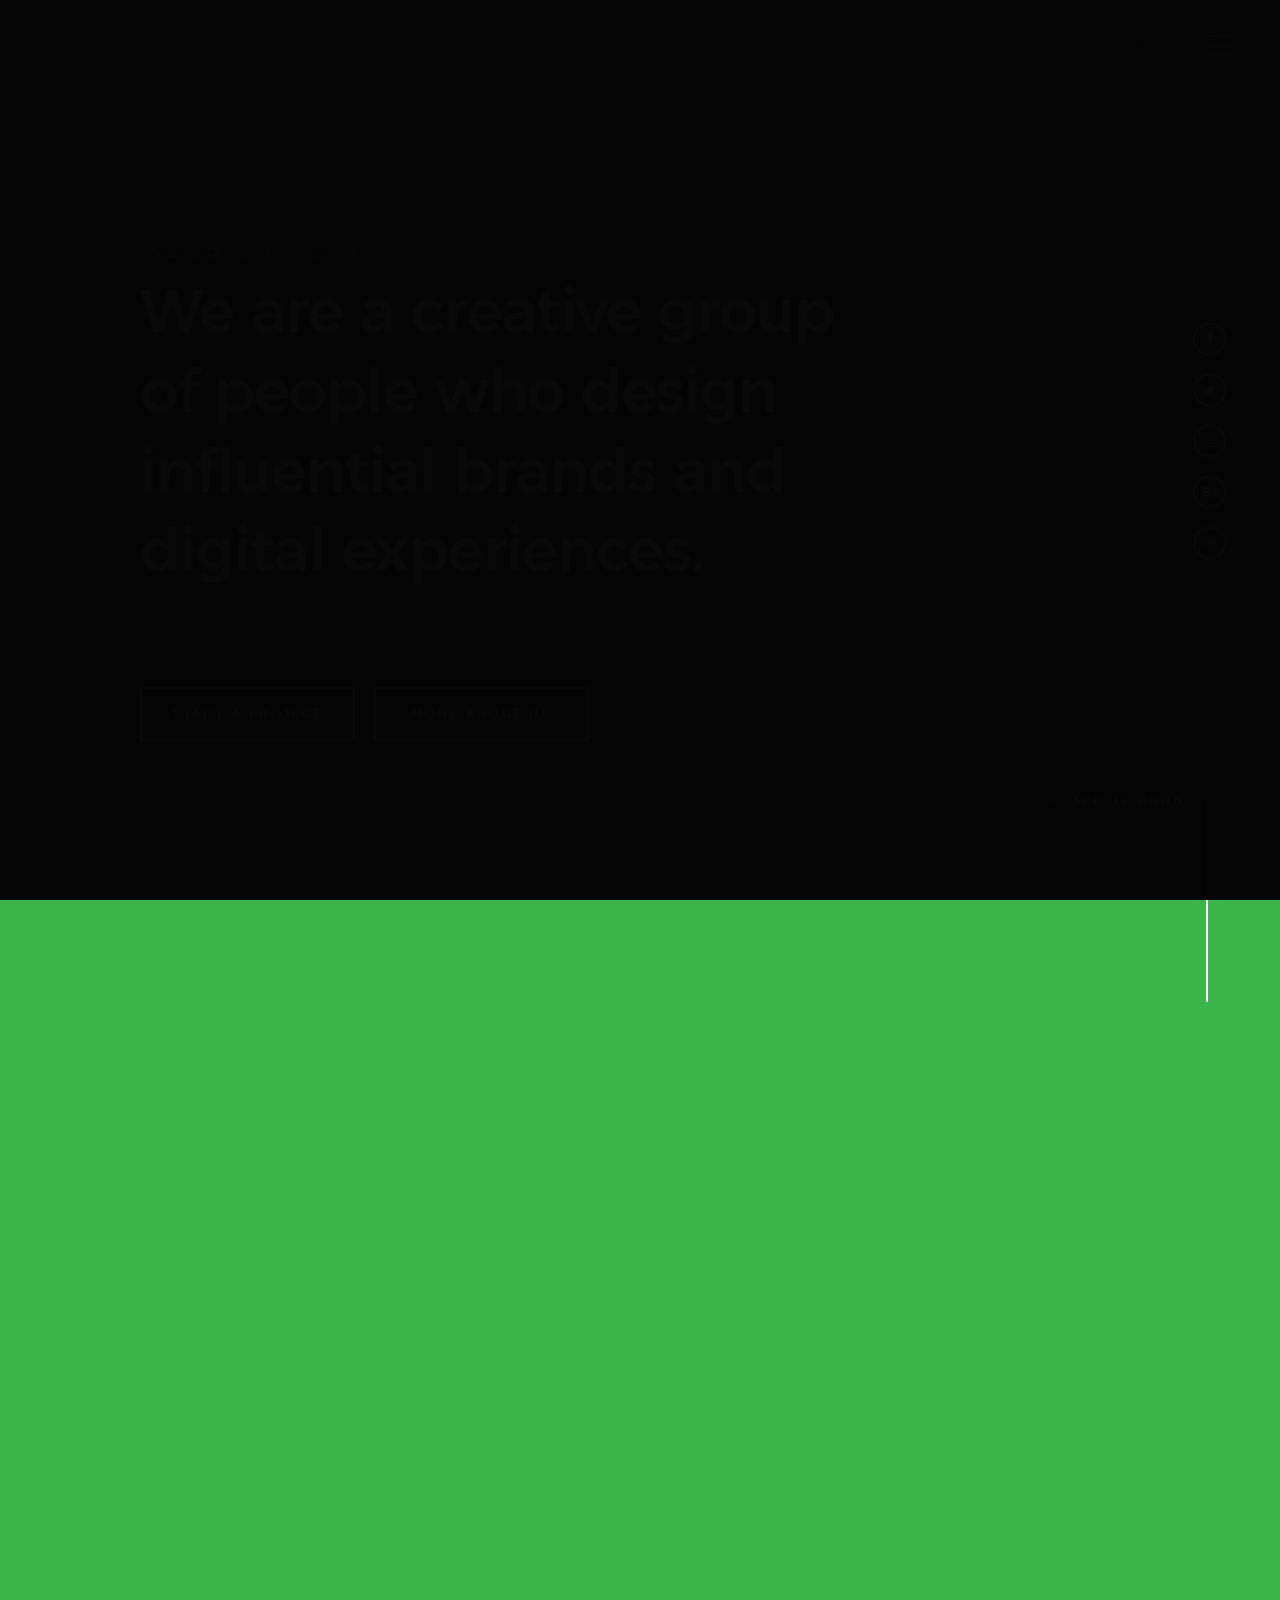
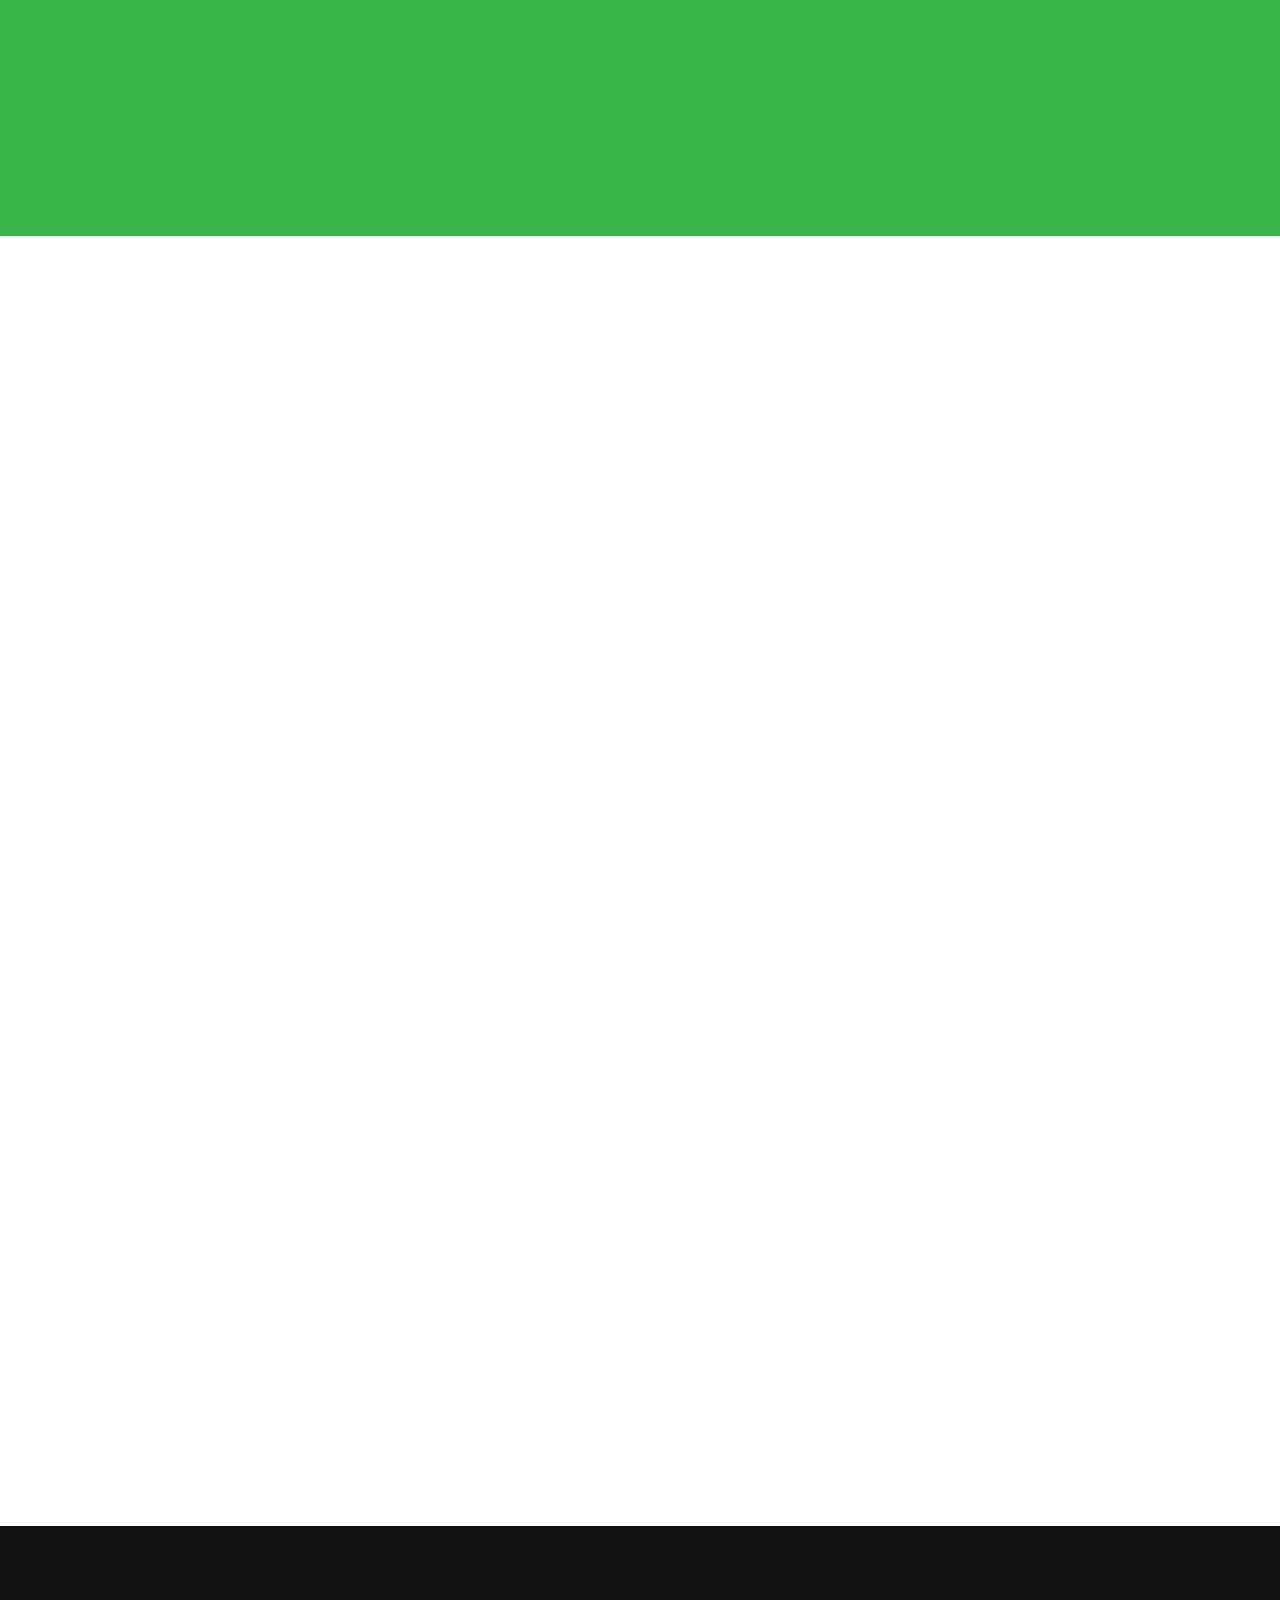
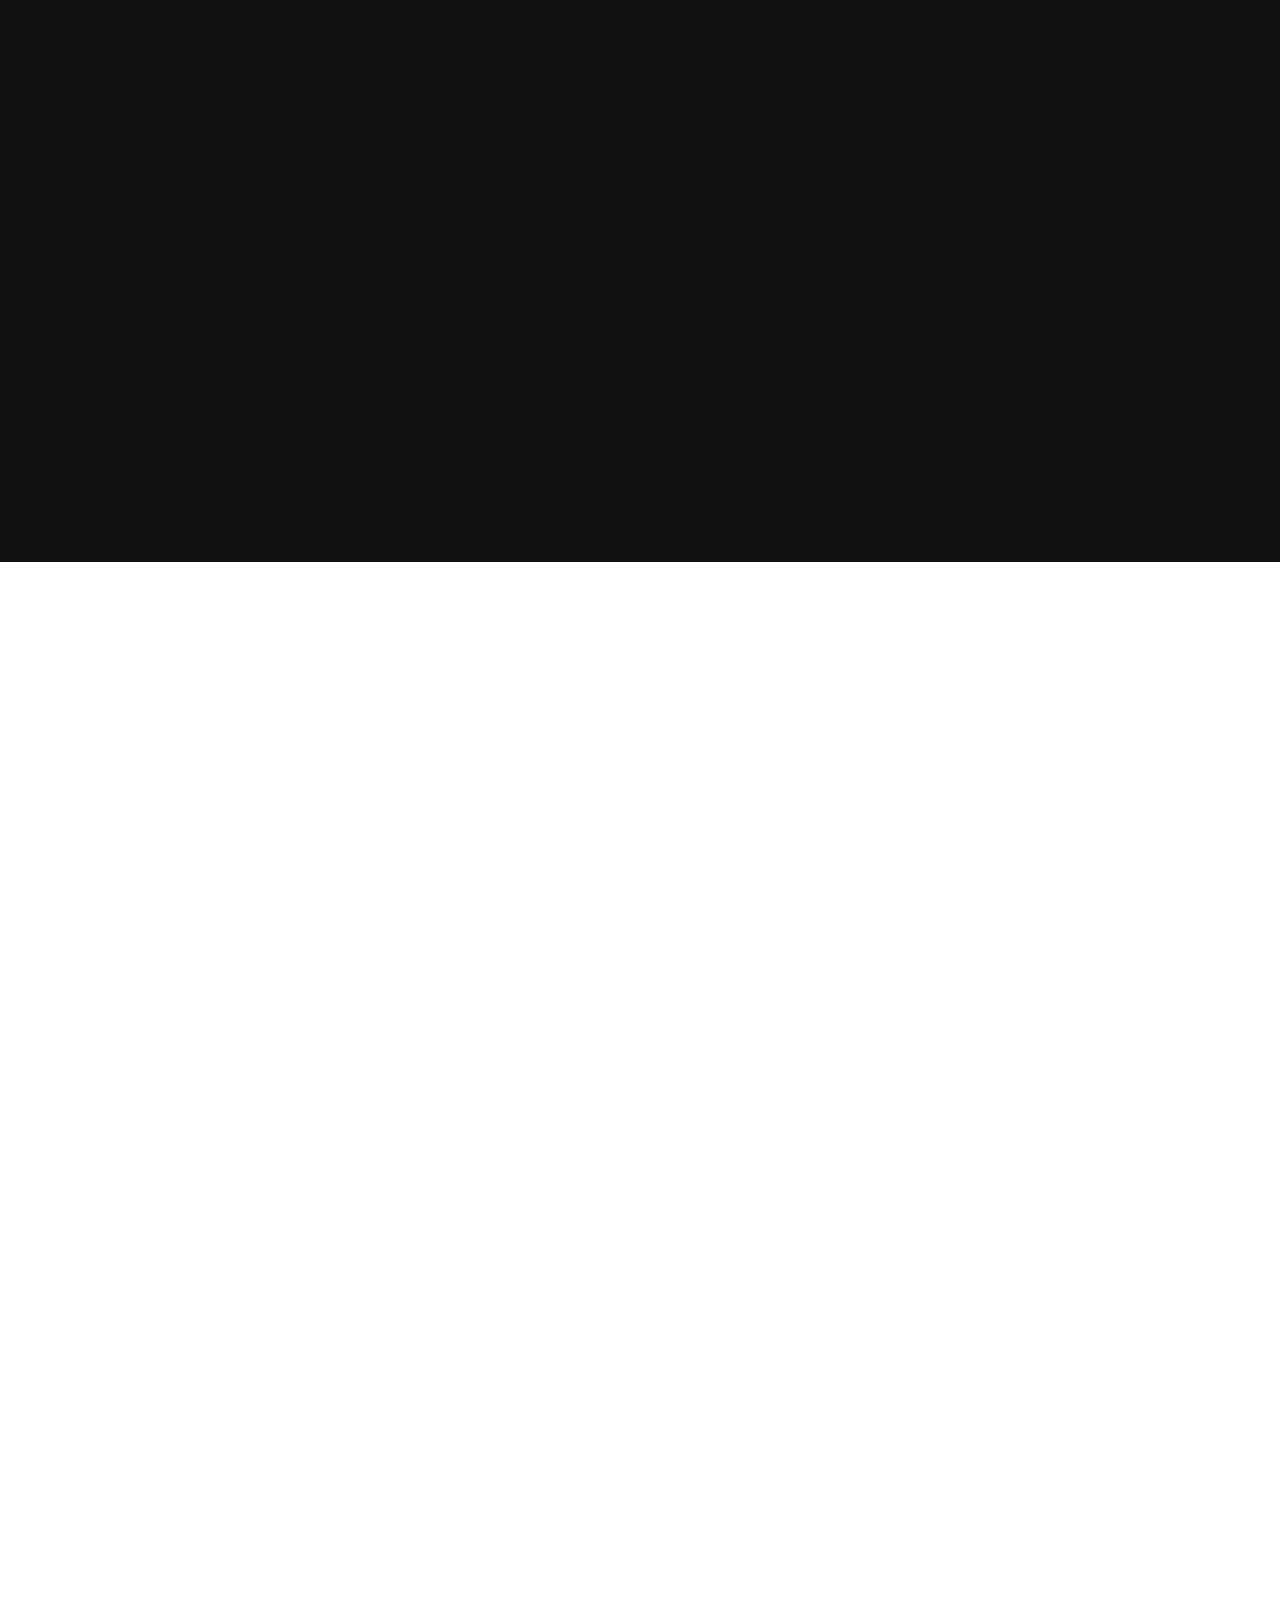
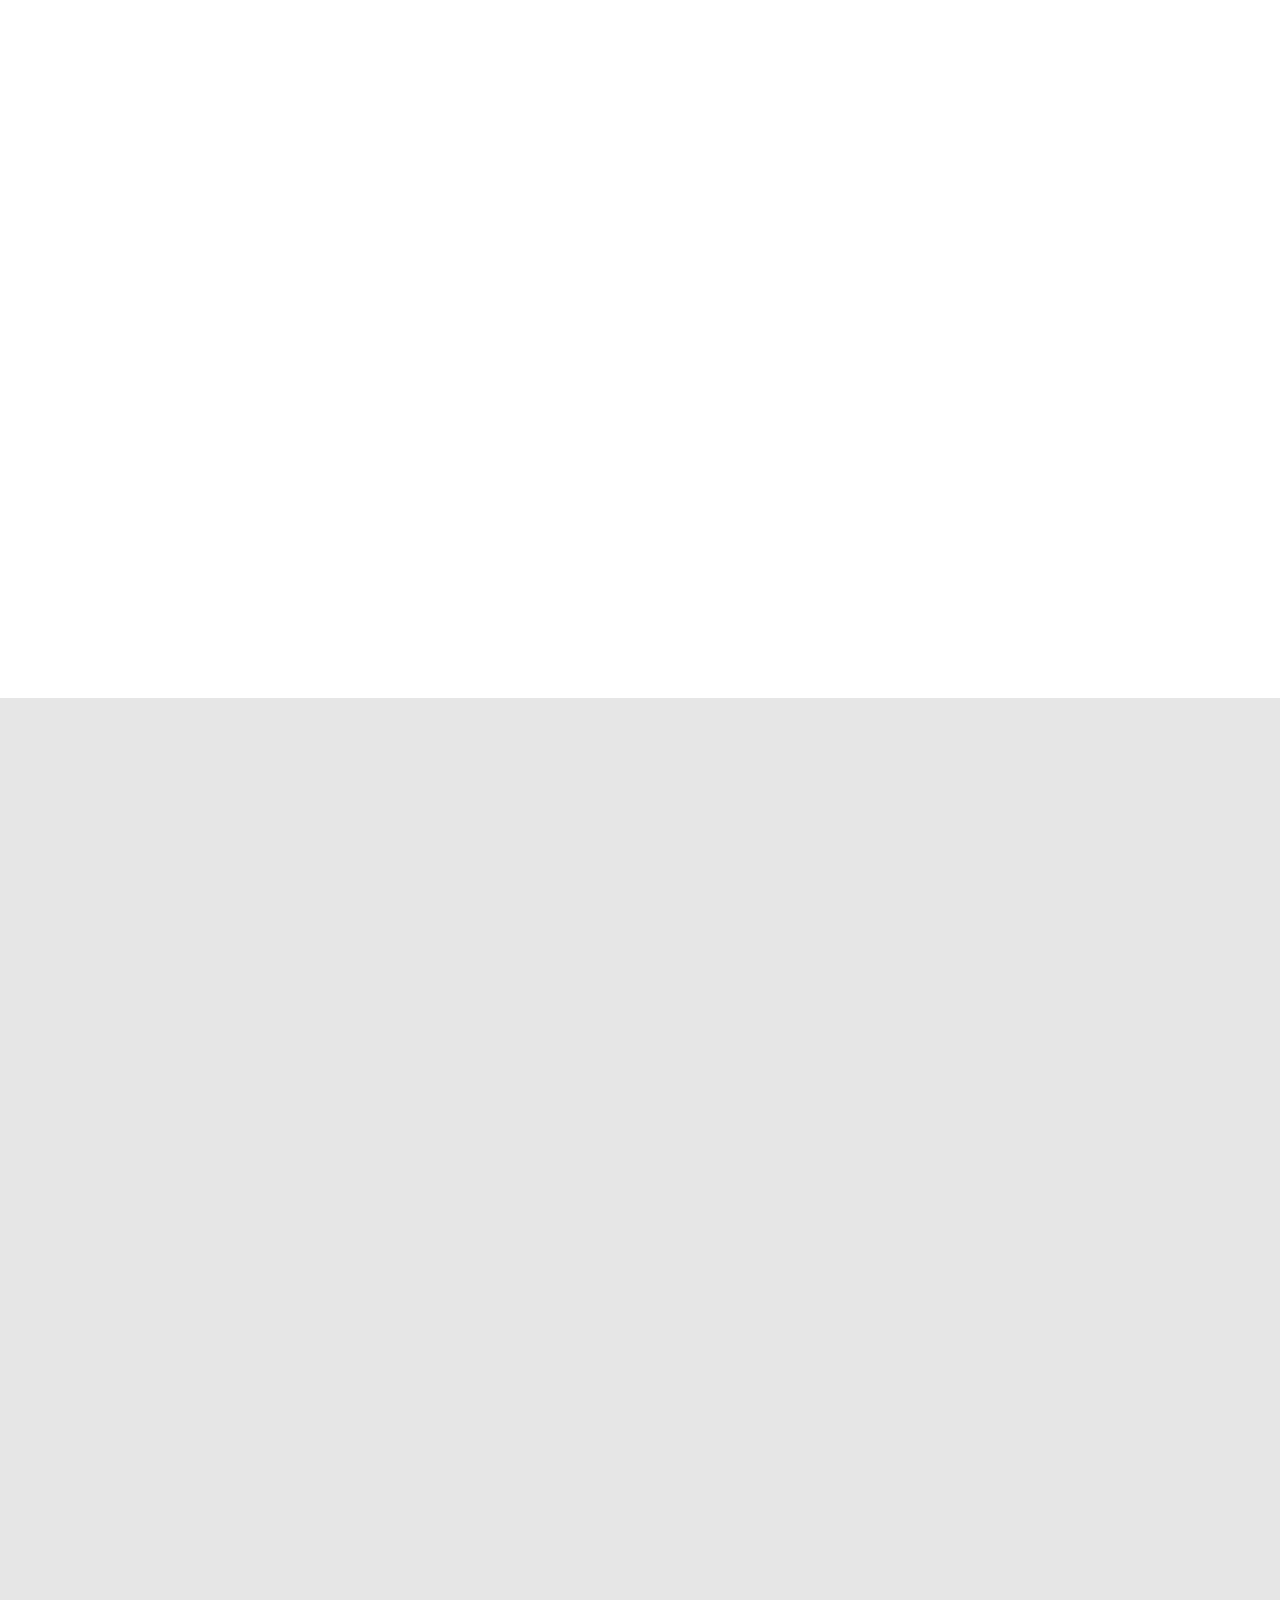
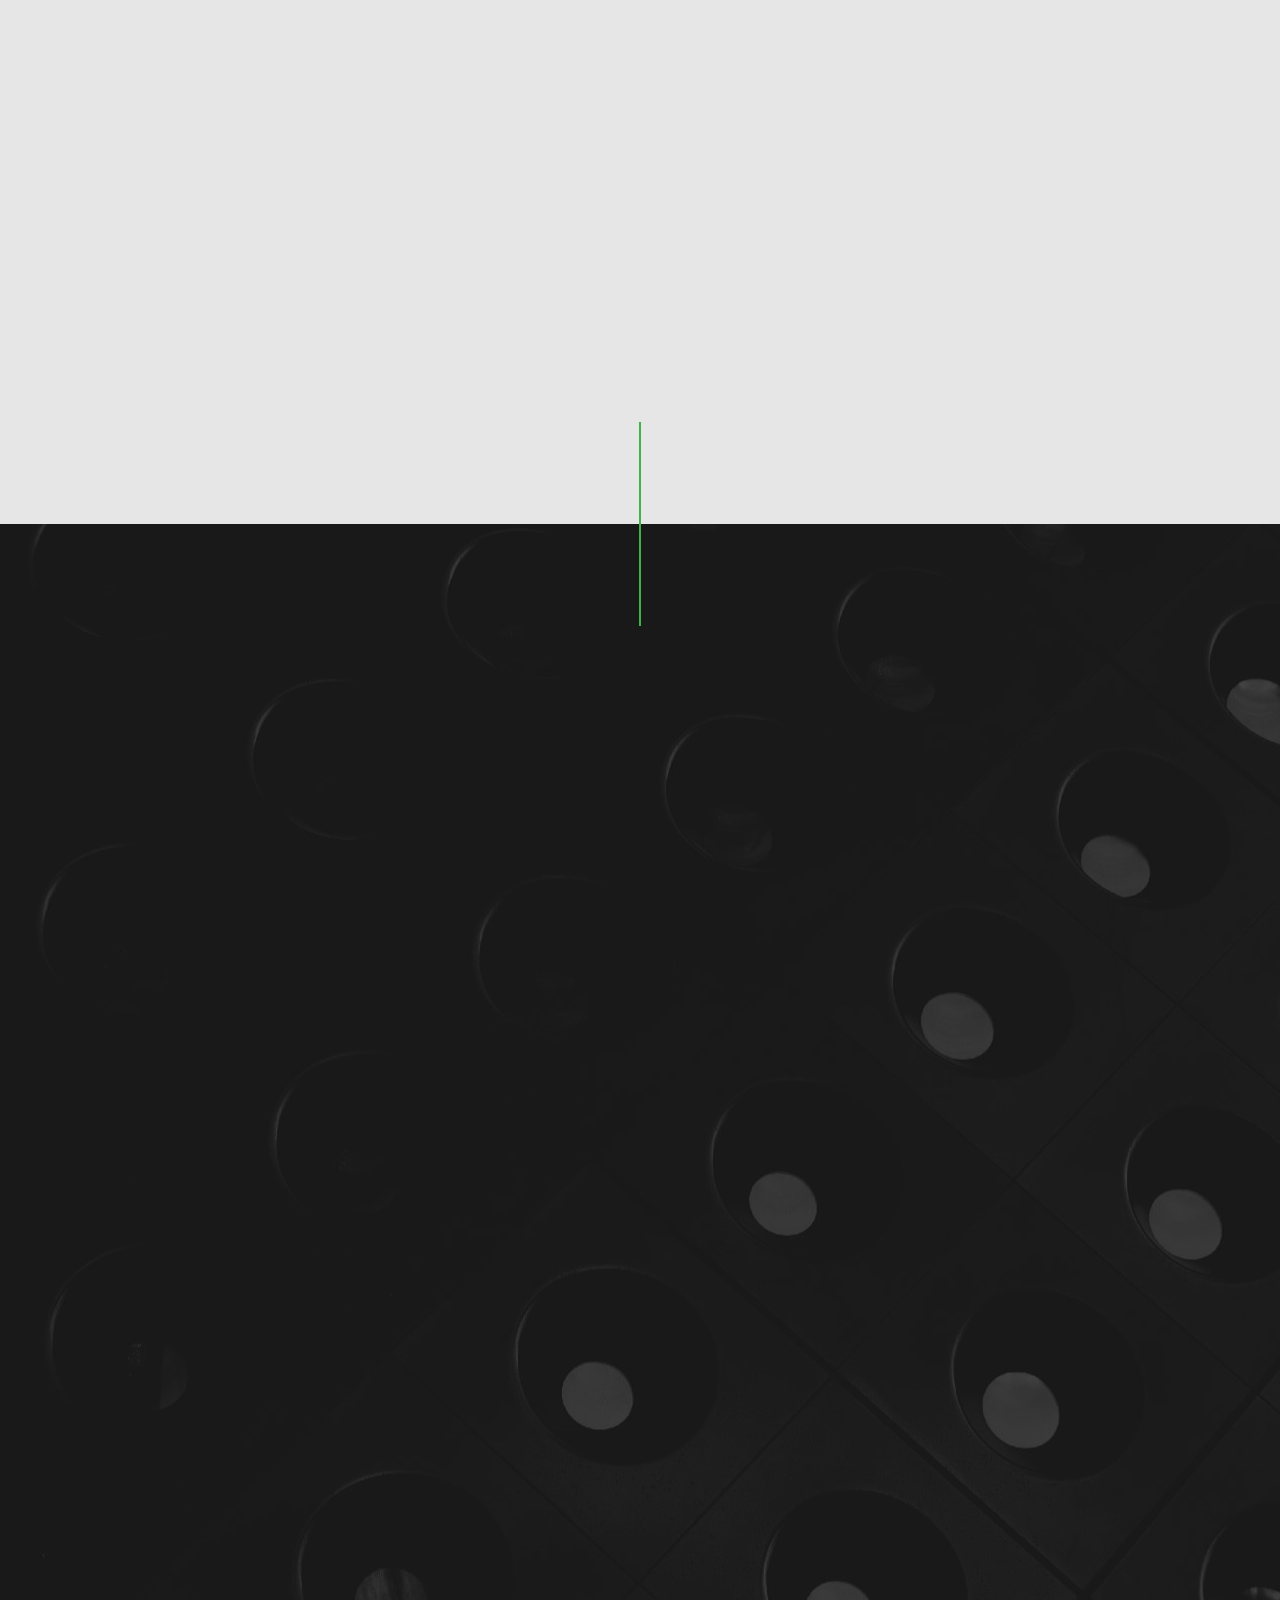
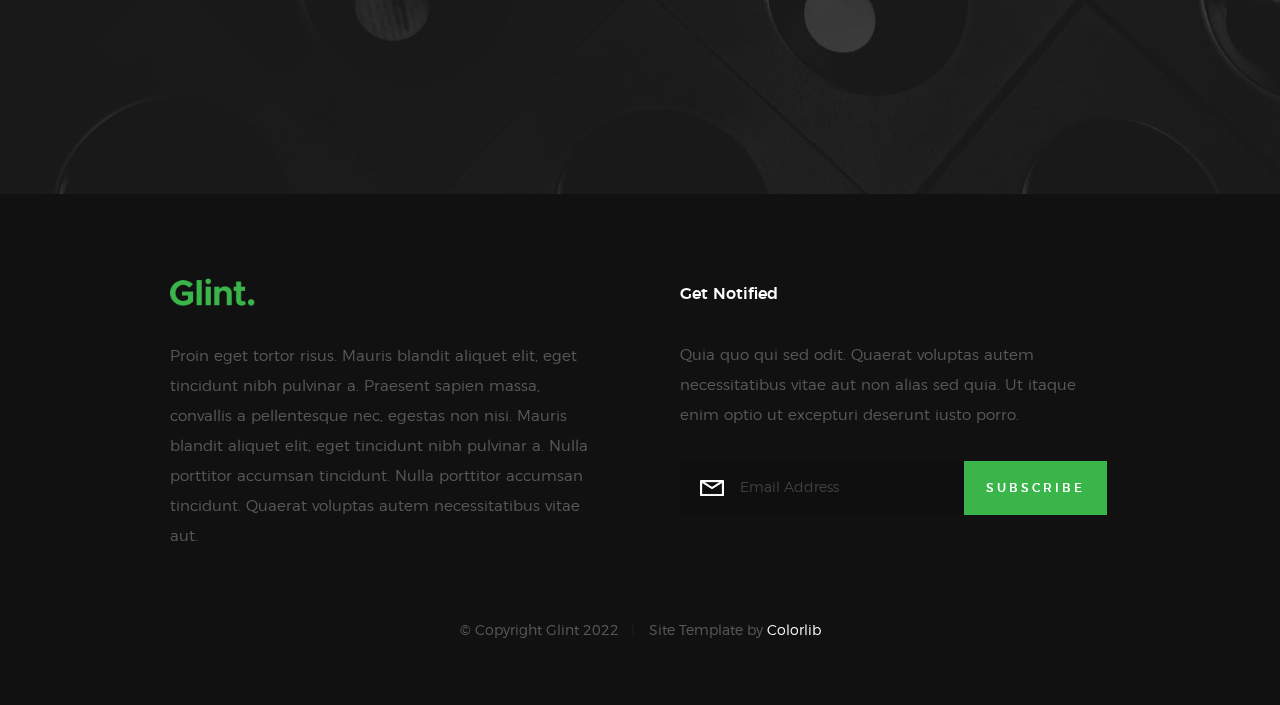
==== index-2.html @ 68960a07 "Add files via upload" ====
<!DOCTYPE html> <!--[if lt IE 9 ]><html class="no-js oldie" lang="en"> <![endif]--> <!--[if IE 9 ]><html class="no-js oldie ie9" lang="en"> <![endif]--> <!--[if (gte IE 9)|!(IE)]><!--><html class="no-js" lang="en"> <!--<![endif]-->
<!-- Mirrored from preview.colorlib.com/theme/glint/index.html by HTTrack Website Copier/3.x [XR&CO'2014], Wed, 10 Jan 2024 18:39:08 GMT -->
<head><meta charset="utf-8"><title>Glint</title><meta name="description" content><meta name="author" content><meta name="viewport" content="width=device-width, initial-scale=1"><link rel="stylesheet" href="css/base.css"><link rel="stylesheet" href="css/vendor.css"><link rel="stylesheet" href="css/main.css"> <script src="js/modernizr.js"></script> <script src="js/pace.min.js"></script> <link rel="shortcut icon" href="favicon.ico" type="image/x-icon"><link rel="icon" href="favicon.ico" type="image/x-icon"><script nonce="3c4857b5-13de-4f77-ac68-99da0c564a59">(function(w,d){!function(dp,dq,dr,ds){dp[dr]=dp[dr]||{};dp[dr].executed=[];dp.zaraz={deferred:[],listeners:[]};dp.zaraz.q=[];dp.zaraz._f=function(dt){return async function(){var du=Array.prototype.slice.call(arguments);dp.zaraz.q.push({m:dt,a:du})}};for(const dv of["track","set","debug"])dp.zaraz[dv]=dp.zaraz._f(dv);dp.zaraz.init=()=>{var dw=dq.getElementsByTagName(ds)[0],dx=dq.createElement(ds),dy=dq.getElementsByTagName("title")[0];dy&&(dp[dr].t=dq.getElementsByTagName("title")[0].text);dp[dr].x=Math.random();dp[dr].w=dp.screen.width;dp[dr].h=dp.screen.height;dp[dr].j=dp.innerHeight;dp[dr].e=dp.innerWidth;dp[dr].l=dp.location.href;dp[dr].r=dq.referrer;dp[dr].k=dp.screen.colorDepth;dp[dr].n=dq.characterSet;dp[dr].o=(new Date).getTimezoneOffset();if(dp.dataLayer)for(const dC of Object.entries(Object.entries(dataLayer).reduce(((dD,dE)=>({...dD[1],...dE[1]})),{})))zaraz.set(dC[0],dC[1],{scope:"page"});dp[dr].q=[];for(;dp.zaraz.q.length;){const dF=dp.zaraz.q.shift();dp[dr].q.push(dF)}dx.defer=!0;for(const dG of[localStorage,sessionStorage])Object.keys(dG||{}).filter((dI=>dI.startsWith("_zaraz_"))).forEach((dH=>{try{dp[dr]["z_"+dH.slice(7)]=JSON.parse(dG.getItem(dH))}catch{dp[dr]["z_"+dH.slice(7)]=dG.getItem(dH)}}));dx.referrerPolicy="origin";dx.src="https://preview.colorlib.com/cdn-cgi/zaraz/s.js?z="+btoa(encodeURIComponent(JSON.stringify(dp[dr])));dw.parentNode.insertBefore(dx,dw)};["complete","interactive"].includes(dq.readyState)?zaraz.init():dp.addEventListener("DOMContentLoaded",zaraz.init)}(w,d,"zarazData","script");})(window,document);</script></head><body id="top"> <header class="s-header"><div class="header-logo"> <a class="site-logo" href="index-2.html"> <img src="images/logo.png" alt="Homepage"> </a></div><nav class="header-nav"><a href="#0" class="header-nav__close" title="close"><span>Close</span></a><div class="header-nav__content"><h3>Navigation</h3><ul class="header-nav__list"><li class="current"><a class="smoothscroll" href="#home" title="home">Home</a></li><li><a class="smoothscroll" href="#about" title="about">About</a></li><li><a class="smoothscroll" href="#services" title="services">Services</a></li><li><a class="smoothscroll" href="#works" title="works">Works</a></li><li><a class="smoothscroll" href="#clients" title="clients">Clients</a></li><li><a class="smoothscroll" href="#contact" title="contact">Contact</a></li></ul><p>Perspiciatis hic praesentium nesciunt. Et neque a dolorum <a href="#0">voluptatem</a> porro iusto sequi veritatis libero enim. Iusto id suscipit veritatis neque reprehenderit.</p><ul class="header-nav__social"><li> <a href="#"><i class="fa fa-facebook"></i></a></li><li> <a href="#"><i class="fa fa-twitter"></i></a></li><li> <a href="#"><i class="fa fa-instagram"></i></a></li><li> <a href="#"><i class="fa fa-behance"></i></a></li><li> <a href="#"><i class="fa fa-dribbble"></i></a></li></ul></div></nav><a class="header-menu-toggle" href="#0"> <span class="header-menu-text">Menu</span> <span class="header-menu-icon"></span> </a></header> <section id="home" class="s-home target-section" data-parallax="scroll" data-image-src="images/hero-bg.jpg" data-natural-width="3000" data-natural-height="2000" data-position-y="center"><div class="overlay"></div><div class="shadow-overlay"></div><div class="home-content"><div class="row home-content__main"><h3>Welcome to Glint</h3><h1> We are a creative group <br> of people who design <br> influential brands and <br> digital experiences.</h1><div class="home-content__buttons"> <a href="#contact" class="smoothscroll btn btn--stroke"> Start a Project </a> <a href="#about" class="smoothscroll btn btn--stroke"> More About Us </a></div></div><div class="home-content__scroll"> <a href="#about" class="scroll-link smoothscroll"> <span>Scroll Down</span> </a></div><div class="home-content__line"></div></div><ul class="home-social"><li> <a href="#0"><i class="fa fa-facebook" aria-hidden="true"></i><span>Facebook</span></a></li><li> <a href="#0"><i class="fa fa-twitter" aria-hidden="true"></i><span>Twiiter</span></a></li><li> <a href="#0"><i class="fa fa-instagram" aria-hidden="true"></i><span>Instagram</span></a></li><li> <a href="#0"><i class="fa fa-behance" aria-hidden="true"></i><span>Behance</span></a></li><li> <a href="#0"><i class="fa fa-dribbble" aria-hidden="true"></i><span>Dribbble</span></a></li></ul></section> <section id="about" class="s-about"><div class="row section-header has-bottom-sep" data-aos="fade-up"><div class="col-full"><h3 class="subhead subhead--dark">Hello There</h3><h1 class="display-1 display-1--light">We Are Glint</h1></div></div><div class="row about-desc" data-aos="fade-up"><div class="col-full"><p> Lorem ipsum dolor sit amet, consectetur adipisicing elit, sed do eiusmod tempor incididunt ut labore et dolore magna aliqua. Ut enim ad minim veniam, quis nostrud exercitation ullamco laboris nisi ut aliquip ex ea commodo consequat. Duis aute irure dolor in reprehenderit in voluptate velit esse cillum dolore eu fugiat nulla pariatur. Excepteur sint occaecat cupidatat non proident, sunt in culpa qui officia deserunt.</p></div></div><div class="row about-stats stats block-1-4 block-m-1-2 block-mob-full" data-aos="fade-up"><div class="col-block stats__col "><div class="stats__count">127</div><h5>Awards Received</h5></div><div class="col-block stats__col"><div class="stats__count">1505</div><h5>Cups of Coffee</h5></div><div class="col-block stats__col"><div class="stats__count">109</div><h5>Projects Completed</h5></div><div class="col-block stats__col"><div class="stats__count">102</div><h5>Happy Clients</h5></div></div><div class="about__line"></div></section> <section id="services" class="s-services"><div class="row section-header has-bottom-sep" data-aos="fade-up"><div class="col-full"><h3 class="subhead">What We Do</h3><h1 class="display-2">We’ve got everything you need to launch and grow your business</h1></div></div><div class="row services-list block-1-2 block-tab-full"><div class="col-block service-item" data-aos="fade-up"><div class="service-icon"> <i class="icon-paint-brush"></i></div><div class="service-text"><h3 class="h2">Brand Identity</h3><p>Nemo cupiditate ab quibusdam quaerat impedit magni. Earum suscipit ipsum laudantium. Quo delectus est. Maiores voluptas ab sit natus veritatis ut. Debitis nulla cumque veritatis. Sunt suscipit voluptas ipsa in tempora esse soluta sint.</p></div></div><div class="col-block service-item" data-aos="fade-up"><div class="service-icon"> <i class="icon-group"></i></div><div class="service-text"><h3 class="h2">Illustration</h3><p>Nemo cupiditate ab quibusdam quaerat impedit magni. Earum suscipit ipsum laudantium. Quo delectus est. Maiores voluptas ab sit natus veritatis ut. Debitis nulla cumque veritatis. Sunt suscipit voluptas ipsa in tempora esse soluta sint.</p></div></div><div class="col-block service-item" data-aos="fade-up"><div class="service-icon"> <i class="icon-megaphone"></i></div><div class="service-text"><h3 class="h2">Marketing</h3><p>Nemo cupiditate ab quibusdam quaerat impedit magni. Earum suscipit ipsum laudantium. Quo delectus est. Maiores voluptas ab sit natus veritatis ut. Debitis nulla cumque veritatis. Sunt suscipit voluptas ipsa in tempora esse soluta sint.</p></div></div><div class="col-block service-item" data-aos="fade-up"><div class="service-icon"> <i class="icon-earth"></i></div><div class="service-text"><h3 class="h2">Web Design</h3><p>Nemo cupiditate ab quibusdam quaerat impedit magni. Earum suscipit ipsum laudantium. Quo delectus est. Maiores voluptas ab sit natus veritatis ut. Debitis nulla cumque veritatis. Sunt suscipit voluptas ipsa in tempora esse soluta sint.</p></div></div><div class="col-block service-item" data-aos="fade-up"><div class="service-icon"> <i class="icon-cube"></i></div><div class="service-text"><h3 class="h2">Packaging Design</h3><p>Nemo cupiditate ab quibusdam quaerat impedit magni. Earum suscipit ipsum laudantium. Quo delectus est. Maiores voluptas ab sit natus veritatis ut. Debitis nulla cumque veritatis. Sunt suscipit voluptas ipsa in tempora esse soluta sint.</p></div></div><div class="col-block service-item" data-aos="fade-up"><div class="service-icon"><i class="icon-lego-block"></i></div><div class="service-text"><h3 class="h2">Web Development</h3><p>Nemo cupiditate ab quibusdam quaerat impedit magni. Earum suscipit ipsum laudantium. Quo delectus est. Maiores voluptas ab sit natus veritatis ut. Debitis nulla cumque veritatis. Sunt suscipit voluptas ipsa in tempora esse soluta sint.</p></div></div></div></section> <section id="works" class="s-works"><div class="intro-wrap"><div class="row section-header has-bottom-sep light-sep" data-aos="fade-up"><div class="col-full"><h3 class="subhead">Recent Works</h3><h1 class="display-2 display-2--light">We love what we do, check out some of our latest works</h1></div></div></div><div class="row works-content"><div class="col-full masonry-wrap"><div class="masonry"><div class="masonry__brick" data-aos="fade-up"><div class="item-folio"><div class="item-folio__thumb"> <a href="images/portfolio/gallery/g-shutterbug.jpg" class="thumb-link" title="Shutterbug" data-size="1050x700"> <img src="images/portfolio/lady-shutterbug.jpg" srcset="images/portfolio/lady-shutterbug.jpg 1x, images/portfolio/lady-shutterbug@2x.jpg 2x" alt> </a></div><div class="item-folio__text"><h3 class="item-folio__title"> Shutterbug</h3><p class="item-folio__cat"> Branding</p></div><a href="https://www.behance.net/" class="item-folio__project-link" title="Project link"> <i class="icon-link"></i> </a><div class="item-folio__caption"><p>Vero molestiae sed aut natus excepturi. Et tempora numquam. Temporibus iusto quo.Unde dolorem corrupti neque nisi.</p></div></div></div><div class="masonry__brick" data-aos="fade-up"><div class="item-folio"><div class="item-folio__thumb"> <a href="images/portfolio/gallery/g-woodcraft.jpg" class="thumb-link" title="Woodcraft" data-size="1050x700"> <img src="images/portfolio/woodcraft.jpg" srcset="images/portfolio/woodcraft.jpg 1x, images/portfolio/woodcraft@2x.jpg 2x" alt> </a></div><div class="item-folio__text"><h3 class="item-folio__title"> Woodcraft</h3><p class="item-folio__cat"> Web Design</p></div><a href="https://www.behance.net/" class="item-folio__project-link" title="Project link"> <i class="icon-link"></i> </a><div class="item-folio__caption"><p>Vero molestiae sed aut natus excepturi. Et tempora numquam. Temporibus iusto quo.Unde dolorem corrupti neque nisi.</p></div></div></div><div class="masonry__brick" data-aos="fade-up"><div class="item-folio"><div class="item-folio__thumb"> <a href="images/portfolio/gallery/g-beetle.jpg" class="thumb-link" title="The Beetle Car" data-size="1050x700"> <img src="images/portfolio/the-beetle.jpg" srcset="images/portfolio/the-beetle.jpg 1x, images/portfolio/the-beetle@2x.jpg 2x" alt> </a></div><div class="item-folio__text"><h3 class="item-folio__title"> The Beetle</h3><p class="item-folio__cat"> Web Development</p></div><a href="https://www.behance.net/" class="item-folio__project-link" title="Project link"> <i class="icon-link"></i> </a><div class="item-folio__caption"><p>Vero molestiae sed aut natus excepturi. Et tempora numquam. Temporibus iusto quo.Unde dolorem corrupti neque nisi.</p></div></div></div><div class="masonry__brick" data-aos="fade-up"><div class="item-folio"><div class="item-folio__thumb"> <a href="images/portfolio/gallery/g-grow-green.jpg" class="thumb-link" title="Grow Green" data-size="1050x700"> <img src="images/portfolio/grow-green.jpg" srcset="images/portfolio/grow-green.jpg 1x, images/portfolio/grow-green@2x.jpg 2x" alt> </a></div><div class="item-folio__text"><h3 class="item-folio__title"> Grow Green</h3><p class="item-folio__cat"> Branding</p></div><a href="https://www.behance.net/" class="item-folio__project-link" title="Project link"> <i class="icon-link"></i> </a><div class="item-folio__caption"><p>Vero molestiae sed aut natus excepturi. Et tempora numquam. Temporibus iusto quo.Unde dolorem corrupti neque nisi.</p></div></div></div><div class="masonry__brick" data-aos="fade-up"><div class="item-folio"><div class="item-folio__thumb"> <a href="images/portfolio/gallery/g-guitarist.jpg" class="thumb-link" title="Guitarist" data-size="1050x700"> <img src="images/portfolio/guitarist.jpg" srcset="images/portfolio/guitarist.jpg 1x, images/portfolio/guitarist@2x.jpg 2x" alt> </a></div><div class="item-folio__text"><h3 class="item-folio__title"> Guitarist</h3><p class="item-folio__cat"> Web Design</p></div><a href="https://www.behance.net/" class="item-folio__project-link" title="Project link"> <i class="icon-link"></i> </a><div class="item-folio__caption"><p>Vero molestiae sed aut natus excepturi. Et tempora numquam. Temporibus iusto quo.Unde dolorem corrupti neque nisi.</p></div></div></div><div class="masonry__brick" data-aos="fade-up"><div class="item-folio"><div class="item-folio__thumb"> <a href="images/portfolio/gallery/g-palmeira.jpg" class="thumb-link" title="Palmeira" data-size="1050x700"> <img src="images/portfolio/palmeira.jpg" srcset="images/portfolio/palmeira.jpg 1x, images/portfolio/palmeira@2x.jpg 2x" alt> </a></div><div class="item-folio__text"><h3 class="item-folio__title"> Palmeira</h3><p class="item-folio__cat"> Web Design</p></div><a href="https://www.behance.net/" class="item-folio__project-link" title="Project link"> <i class="icon-link"></i> </a><div class="item-folio__caption"><p>Vero molestiae sed aut natus excepturi. Et tempora numquam. Temporibus iusto quo.Unde dolorem corrupti neque nisi.</p></div></div></div></div></div></div></section> <section id="clients" class="s-clients"><div class="row section-header" data-aos="fade-up"><div class="col-full"><h3 class="subhead">Our Clients</h3><h1 class="display-2">Glint has been honored to partner up with these clients</h1></div></div><div class="row clients-outer" data-aos="fade-up"><div class="col-full"><div class="clients"><a href="#0" title class="clients__slide"><img src="images/clients/apple.png" /></a> <a href="#0" title class="clients__slide"><img src="images/clients/atom.png" /></a> <a href="#0" title class="clients__slide"><img src="images/clients/blackberry.png" /></a> <a href="#0" title class="clients__slide"><img src="images/clients/dropbox.png" /></a> <a href="#0" title class="clients__slide"><img src="images/clients/envato.png" /></a> <a href="#0" title class="clients__slide"><img src="images/clients/firefox.png" /></a> <a href="#0" title class="clients__slide"><img src="images/clients/joomla.png" /></a> <a href="#0" title class="clients__slide"><img src="images/clients/magento.png" /></a></div></div></div><div class="row clients-testimonials" data-aos="fade-up"><div class="col-full"><div class="testimonials"><div class="testimonials__slide"><p>Qui ipsam temporibus quisquam vel. Maiores eos cumque distinctio nam accusantium ipsum. Laudantium quia consequatur molestias delectus culpa facere hic dolores aperiam. Accusantium quos qui praesentium corpori. Excepturi nam cupiditate culpa doloremque deleniti repellat.</p><img src="images/avatars/user-01.jpg" alt="Author image" class="testimonials__avatar"><div class="testimonials__info"> <span class="testimonials__name">Tim Cook</span> <span class="testimonials__pos">CEO, Apple</span></div></div><div class="testimonials__slide"><p>Excepturi nam cupiditate culpa doloremque deleniti repellat. Veniam quos repellat voluptas animi adipisci. Nisi eaque consequatur. Quasi voluptas eius distinctio. Atque eos maxime. Qui ipsam temporibus quisquam vel.</p><img src="images/avatars/user-05.jpg" alt="Author image" class="testimonials__avatar"><div class="testimonials__info"> <span class="testimonials__name">Sundar Pichai</span> <span class="testimonials__pos">CEO, Google</span></div></div><div class="testimonials__slide"><p>Repellat dignissimos libero. Qui sed at corrupti expedita voluptas odit. Nihil ea quia nesciunt. Ducimus aut sed ipsam. Autem eaque officia cum exercitationem sunt voluptatum accusamus. Quasi voluptas eius distinctio.</p><img src="images/avatars/user-02.jpg" alt="Author image" class="testimonials__avatar"><div class="testimonials__info"> <span class="testimonials__name">Satya Nadella</span> <span class="testimonials__pos">CEO, Microsoft</span></div></div></div></div></div></section> <section id="contact" class="s-contact"><div class="overlay"></div><div class="contact__line"></div><div class="row section-header" data-aos="fade-up"><div class="col-full"><h3 class="subhead">Contact Us</h3><h1 class="display-2 display-2--light">Reach out for a new project or just say hello</h1></div></div><div class="row contact-content" data-aos="fade-up"><div class="contact-primary"><h3 class="h6">Send Us A Message</h3><form name="contactForm" id="contactForm" method="post" action novalidate="novalidate"><fieldset><div class="form-field"> <input name="contactName" type="text" id="contactName" placeholder="Your Name" value minlength="2" required aria-required="true" class="full-width"></div><div class="form-field"> <input name="contactEmail" type="email" id="contactEmail" placeholder="Your Email" value required aria-required="true" class="full-width"></div><div class="form-field"> <input name="contactSubject" type="text" id="contactSubject" placeholder="Subject" value class="full-width"></div><div class="form-field"><textarea name="contactMessage" id="contactMessage" placeholder="Your Message" rows="10" cols="50" required aria-required="true" class="full-width"></textarea></div><div class="form-field"> <button class="full-width btn--primary">Submit</button><div class="submit-loader"><div class="text-loader">Sending...</div><div class="s-loader"><div class="bounce1"></div><div class="bounce2"></div><div class="bounce3"></div></div></div></div></fieldset></form><div class="message-warning"> Something went wrong. Please try again.</div><div class="message-success"> Your message was sent, thank you!<br></div></div><div class="contact-secondary"><div class="contact-info"><h3 class="h6 hide-on-fullwidth">Contact Info</h3><div class="cinfo"><h5>Where to Find Us</h5><p> 1600 Amphitheatre Parkway<br> Mountain View, CA<br> 94043 US</p></div><div class="cinfo"><h5>Email Us At</h5><p> <a href="https://preview.colorlib.com/cdn-cgi/l/email-protection" class="__cf_email__" data-cfemail="7c1f1312081d1f083c1b101512080f150819521f1311">[email&#160;protected]</a><br> <a href="https://preview.colorlib.com/cdn-cgi/l/email-protection" class="__cf_email__" data-cfemail="bad3d4dcd5faddd6d3d4cec9d3cedf94d9d5d7">[email&#160;protected]</a></p></div><div class="cinfo"><h5>Call Us At</h5><p> Phone: (+63) 555 1212<br> Mobile: (+63) 555 0100<br> Fax: (+63) 555 0101</p></div><ul class="contact-social"><li> <a href="#"><i class="fa fa-facebook" aria-hidden="true"></i></a></li><li> <a href="#"><i class="fa fa-twitter" aria-hidden="true"></i></a></li><li> <a href="#"><i class="fa fa-instagram" aria-hidden="true"></i></a></li><li> <a href="#"><i class="fa fa-behance" aria-hidden="true"></i></a></li><li> <a href="#"><i class="fa fa-dribbble" aria-hidden="true"></i></a></li></ul></div></div></div></section> <footer><div class="row footer-main"><div class="col-six tab-full left footer-desc"><div class="footer-logo"></div> Proin eget tortor risus. Mauris blandit aliquet elit, eget tincidunt nibh pulvinar a. Praesent sapien massa, convallis a pellentesque nec, egestas non nisi. Mauris blandit aliquet elit, eget tincidunt nibh pulvinar a. Nulla porttitor accumsan tincidunt. Nulla porttitor accumsan tincidunt. Quaerat voluptas autem necessitatibus vitae aut.</div><div class="col-six tab-full right footer-subscribe"><h4>Get Notified</h4><p>Quia quo qui sed odit. Quaerat voluptas autem necessitatibus vitae aut non alias sed quia. Ut itaque enim optio ut excepturi deserunt iusto porro.</p><div class="subscribe-form"><form id="mc-form" class="group" novalidate="true"> <input type="email" value name="EMAIL" class="email" id="mc-email" placeholder="Email Address" required> <input type="submit" name="subscribe" value="Subscribe"> <label for="mc-email" class="subscribe-message"></label></form></div></div></div><div class="row footer-bottom"><div class="col-twelve"><div class="copyright"> <span>© Copyright Glint 2022</span> <span>Site Template by <a href="https://colorlib.com/" target="_blank" rel="nofollow noopener">Colorlib</a></span></div><div class="go-top"> <a class="smoothscroll" title="Back to Top" href="#top"><i class="icon-arrow-up" aria-hidden="true"></i></a></div></div></div></footer><div aria-hidden="true" class="pswp" role="dialog" tabindex="-1"><div class="pswp__bg"></div><div class="pswp__scroll-wrap"><div class="pswp__container"><div class="pswp__item"></div><div class="pswp__item"></div><div class="pswp__item"></div></div><div class="pswp__ui pswp__ui--hidden"><div class="pswp__top-bar"><div class="pswp__counter"></div><button class="pswp__button pswp__button--close" title="Close (Esc)"></button> <button class="pswp__button pswp__button--share" title="Share"></button> <button class="pswp__button pswp__button--fs" title="Toggle fullscreen"></button> <button class="pswp__button pswp__button--zoom" title="Zoom in/out"></button><div class="pswp__preloader"><div class="pswp__preloader__icn"><div class="pswp__preloader__cut"><div class="pswp__preloader__donut"></div></div></div></div></div><div class="pswp__share-modal pswp__share-modal--hidden pswp__single-tap"><div class="pswp__share-tooltip"></div></div><button class="pswp__button pswp__button--arrow--left" title="Previous (arrow left)"></button> <button class="pswp__button pswp__button--arrow--right" title="Next (arrow right)"></button><div class="pswp__caption"><div class="pswp__caption__center"></div></div></div></div></div><div id="preloader"><div id="loader"><div class="line-scale-pulse-out"><div></div><div></div><div></div><div></div><div></div></div></div></div> <script data-cfasync="false" src="https://preview.colorlib.com/cdn-cgi/scripts/5c5dd728/cloudflare-static/email-decode.min.js"></script><script src="js/jquery-3.6.1.min.js"></script> <script src="js/plugins.js"></script> <script src="js/main.js"></script> <script defer src="https://static.cloudflareinsights.com/beacon.min.js/v84a3a4012de94ce1a686ba8c167c359c1696973893317" integrity="sha512-euoFGowhlaLqXsPWQ48qSkBSCFs3DPRyiwVu3FjR96cMPx+Fr+gpWRhIafcHwqwCqWS42RZhIudOvEI+Ckf6MA==" data-cf-beacon='{"rayId":"84370a5029872fa4","b":1,"version":"2023.10.0","token":"cd0b4b3a733644fc843ef0b185f98241"}' crossorigin="anonymous"></script>
</body>
<!-- Mirrored from preview.colorlib.com/theme/glint/index.html by HTTrack Website Copier/3.x [XR&CO'2014], Wed, 10 Jan 2024 18:39:08 GMT -->
</html>
---- css/base.css ----
/* =================================================================== 
 *
 *  Glint v1.0 Base Stylesheet
 *  11-20-2017
 *  ------------------------------------------------------------------
 *
 *  TOC:
 *  # imports 
 *  # normalize
 *  # basic/base setup styles
 *      ## Media
 *      ## Typography resets 
 *      ## links
 *      ## inputs
 *  # grid
 *      ## medium size devices
 *      ## tablets
 *      ## mobile devices
 *      ## small mobile devices
 *  # block grids
 *      ## medium size devices
 *      ## tablets
 *      ## mobile devices
 *      ## small mobile devices
 *  # MISC
 *
 * =================================================================== */


/* ===================================================================
 * # imports 
 *
 * ------------------------------------------------------------------- */
@import url("font-awesome/css/font-awesome.min.css");
@import url("micons/micons.css");
@import url("fonts.css");


/* ===================================================================
 * # normalize
 * normalize.css v5.0.0 | MIT License | 
 * github.com/necolas/normalize.css
 *
 * ------------------------------------------------------------------- */
html {
    font-family: sans-serif;
    line-height: 1.15;
    -ms-text-size-adjust: 100%;
    -webkit-text-size-adjust: 100%;
}

body {
    margin: 0;
}


aside,
footer,
header,
nav,
section {
    display: block;
}

h1 {
    font-size: 2em;
    margin: 0.67em 0;
}


main {
    display: block;
}

hr {
    box-sizing: content-box;
    height: 0;
    overflow: visible;
}

pre {
    font-family: monospace, monospace;
    font-size: 1em;
}

a {
    background-color: transparent;
    -webkit-text-decoration-skip: objects;
}

a:active,
a:hover {
    outline-width: 0;
}

abbr[title] {
    border-bottom: none;
    text-decoration: underline;
    text-decoration: underline dotted;
}

b,
strong {
    font-weight: inherit;
}

b,
strong {
    font-weight: bolder;
}

code,
samp {
    font-family: monospace, monospace;
    font-size: 1em;
}

mark {
    background-color: #ff0;
    color: #000;
}

small {
    font-size: 80%;
}

sub,
sup {
    font-size: 75%;
    line-height: 0;
    position: relative;
    vertical-align: baseline;
}

sub {
    bottom: -0.25em;
}

sup {
    top: -0.5em;
}

audio,
video {
    display: inline-block;
}

audio:not([controls]) {
    display: none;
    height: 0;
}

img {
    border-style: none;
}

svg:not(:root) {
    overflow: hidden;
}

button,
input,
optgroup,
select,
textarea {
    font-family: sans-serif;
    font-size: 100%;
    line-height: 1.15;
    margin: 0;
}

button,
input {
    overflow: visible;
}

button,
select {
    text-transform: none;
}

button,
html [type="button"],
[type="reset"],
[type="submit"] {
    -webkit-appearance: button;
}

button::-moz-focus-inner,
[type="button"]::-moz-focus-inner,
[type="reset"]::-moz-focus-inner,
[type="submit"]::-moz-focus-inner {
    border-style: none;
    padding: 0;
}

button:-moz-focusring,
[type="button"]:-moz-focusring,
[type="reset"]:-moz-focusring,
[type="submit"]:-moz-focusring {
    outline: 1px dotted ButtonText;
}

fieldset {
    border: 1px solid #c0c0c0;
    margin: 0 2px;
    padding: 0.35em 0.625em 0.75em;
}

legend {
    box-sizing: border-box;
    color: inherit;
    display: table;
    max-width: 100%;
    padding: 0;
    white-space: normal;
}

progress {
    display: inline-block;
    vertical-align: baseline;
}

textarea {
    overflow: auto;
}

[type="checkbox"],
[type="radio"] {
    box-sizing: border-box;
    padding: 0;
}

[type="number"]::-webkit-inner-spin-button,
[type="number"]::-webkit-outer-spin-button {
    height: auto;
}

[type="search"] {
    -webkit-appearance: textfield;
    outline-offset: -2px;
}

[type="search"]::-webkit-search-cancel-button,
[type="search"]::-webkit-search-decoration {
    -webkit-appearance: none;
}


menu {
    display: block;
}

canvas {
    display: inline-block;
}

template {
    display: none;
}

[hidden] {
    display: none;
}


/* ===================================================================
 * # basic/base setup styles
 *
 * ------------------------------------------------------------------- */
html {
    font-size: 62.5%;
    box-sizing: border-box;
}

*,
*::before,
*::after {
    box-sizing: inherit;
}

body {
    font-weight: normal;
    line-height: 1;
    word-wrap: break-word;
    text-rendering: optimizeLegibility;
    -webkit-overflow-scrolling: touch;
    -webkit-text-size-adjust: none;
}

body,
input,
button {
    -moz-osx-font-smoothing: grayscale;
    -webkit-font-smoothing: antialiased;
}


/* ------------------------------------------------------------------- 
 * ## Media
 * ------------------------------------------------------------------- */
img,
video {
    max-width: 100%;
    height: auto;
}


/* ------------------------------------------------------------------- 
 * ## Typography resets 
 * ------------------------------------------------------------------- */
div,
dl,
dt,
dd,
ul,
ol,
li,
h1,
h2,
h3,
h4,
h5,
h6,
pre,
form,
p,
blockquote,
th,
td {
    margin: 0;
    padding: 0;
}

h1,
h2,
h3,
h4,
h5,
h6 {
    -webkit-font-smoothing: auto;
    -webkit-font-smoothing: antialiased;
    -webkit-font-variant-ligatures: common-ligatures;
    -moz-font-variant-ligatures: common-ligatures;
    font-variant-ligatures: common-ligatures;
    text-rendering: optimizeLegibility;
}

em,
i {
    font-style: italic;
    line-height: inherit;
}

strong,
b {
    font-weight: bold;
    line-height: inherit;
}

small {
    font-size: 60%;
    line-height: inherit;
}

ol,
ul {
    list-style: none;
}

li {
    display: block;
}


/* ------------------------------------------------------------------- 
 * ## links 
 * ------------------------------------------------------------------- */
a {
    text-decoration: none;
    line-height: inherit;
}

a img {
    border: none;
}


/* ------------------------------------------------------------------- 
 * ## inputs 
 * ------------------------------------------------------------------- */
fieldset {
    margin: 0;
    padding: 0;
}

input[type="email"],
input[type="number"],
input[type="search"],
input[type="text"],
input[type="tel"],
input[type="url"],
input[type="password"],
textarea {
    -webkit-appearance: none;
    -moz-appearance: none;
    -ms-appearance: none;
    -o-appearance: none;
    appearance: none;
}


/* ===================================================================
 * # grid
 *
 * ------------------------------------------------------------------- */
.row {
    width: 94%;
    max-width: 1200px;
    margin: 0 auto;
}

.row:after {
    content: "";
    display: table;
    clear: both;
}

.row .row {
    width: auto;
    max-width: none;
    margin-left: -20px;
    margin-right: -20px;
}


/* column blocks
 * -------------------------------------- */
[class*="col-"] {
    float: left;
    padding: 0 20px;
}

[class*="col-"]+[class*="col-"].end {
    float: right;
}


/* column width classes 
 * -------------------------------------- */

.col-six {
    width: 50%;
}

.col-twelve,
.col-full {
    width: 100%;
}


/* ------------------------------------------------------------------- 
 * ## medium size devices
 * ------------------------------------------------------------------- */
@media only screen and (max-width: 1200px) {
    .row .row {
        margin-left: -15px;
        margin-right: -15px;
    }
    [class*="col-"] {
        padding: 0 15px;
    }
}


/* ------------------------------------------------------------------- 
 * ## tablets
 * ------------------------------------------------------------------- */
@media only screen and (max-width: 800px) {
    .row {
        width: 90%;
    }
    .tab-full {
        width: 100%;
    }
}


/* ------------------------------------------------------------------- 
 * ## mobile devices
 * ------------------------------------------------------------------- */
@media only screen and (max-width: 600px) {
    .row {
        width: auto;
        padding-left: 25px;
        padding-right: 25px;
    }
    .row .row {
        margin-left: -10px;
        margin-right: -10px;
    }
    [class*="col-"] {
        padding: 0 10px;
    }
}


/* ------------------------------------------------------------------- 
 * ## small mobile devices
 * ------------------------------------------------------------------- */

/* stack columns on small mobile devices
 * ------------------------------------------------------------------- */

@media only screen and (max-width: 400px) {
    .row .row {
        padding-left: 0;
        padding-right: 0;
        margin-left: 0;
        margin-right: 0;
    }
    [class*="col-"] {
        width: 100% !important;
        float: none !important;
        clear: both !important;
        margin-left: 0;
        margin-right: 0;
        padding: 0;
    }
    [class*="col-"]+[class*="col-"].end {
        float: none;
    }
}


/* ===================================================================
 * # block grids
 * ------------------------------------------------------------------- */

/*   Equally-sized columns define at row level
 * ------------------------------------------------------------------- */
[class*="block-"]:after {
    content: "";
    display: table;
    clear: both;
}

.block-1-4 .col-block {
    width: 25%;
}

.block-1-2 .col-block {
    width: 50%;
}


/**
 * Clearing for block grid columns. Allow columns with 
 * different heights to align properly.
 */


.block-1-4 .col-block:nth-child(4n+1),
.block-1-2 .col-block:nth-child(2n+1) {
    clear: both;
}


/* ------------------------------------------------------------------- 
 * ## medium size devices
 * ------------------------------------------------------------------- */
@media only screen and (max-width: 1200px) {
    .block-m-1-2 .col-block {
        width: 50%;
    }
    [class*="block-m-"] .col-block:nth-child(n) {
        clear: none;
    }
    
    .block-m-1-2 .col-block:nth-child(2n+1) {
        clear: both;
    }
}


/* ------------------------------------------------------------------- 
 * ## tablets
 * ------------------------------------------------------------------- */
@media only screen and (max-width: 800px) {
    .block-tab-full .col-block {
        width: 100%;
        clear: both;
    }
    [class*="block-tab-"] .col-block:nth-child(n) {
        clear: none;
    }
}


/* ------------------------------------------------------------------- 
 * ## mobile devices
 * ------------------------------------------------------------------- */
@media only screen and (max-width: 600px) {
    .block-mob-full .col-block {
        width: 100%;
        clear: both;
    }
    [class*="block-mob-"] .col-block:nth-child(n) {
        clear: none;
    }
}


/* ------------------------------------------------------------------- 
 * ## small mobile devices
 * ------------------------------------------------------------------- */

/* stack columns on small mobile devices
 * ------------------------------------------------------------------- */

@media only screen and (max-width: 400px) {
    .stack .col-block {
        width: 100% !important;
        float: none !important;
        clear: both !important;
        margin-left: 0;
        margin-right: 0;
    }
}


/* ===================================================================
 * # MISC
 *
 * ------------------------------------------------------------------- */
.group:after {
    content: "";
    display: table;
    clear: both;
}


/* Misc Helper Styles
 * -------------------------------------- */

.half-bottom {
    margin-bottom: 1.5rem !important;
}

.add-bottom {
    margin-bottom: 3rem !important;
}

.full-width {
    width: 100%;
}

.text-center {
    text-align: center;
}

.pull-left {
    float: left;
}


/*# sourceMappingURL=base.css.map */
---- css/vendor.css ----
/* =================================================================== 
 *
 *  Glint v1.0 Vendor/Third Party CSS 
 *  11-20-2017
 *  ------------------------------------------------------------------
 *
 *  TOC:
 *  # animate on scroll
 *  # slick slider
 *  # photoswipe
 *  # photoSwipe skin
 *
 * =================================================================== */


/* ===================================================================
 * # animate on scroll 
 * https://michalsnik.github.io/aos/
 *
 * ------------------------------------------------------------------- */
[data-aos][data-aos][data-aos-duration='50'], body[data-aos-duration='50'] [data-aos] {
    transition-duration: 50ms;
}

[data-aos][data-aos][data-aos-delay='50'], body[data-aos-delay='50'] [data-aos] {
    transition-delay: 0;
}

[data-aos][data-aos][data-aos-delay='50'].aos-animate, body[data-aos-delay='50'] [data-aos].aos-animate {
    transition-delay: 50ms;
}

[data-aos][data-aos][data-aos-duration='100'], body[data-aos-duration='100'] [data-aos] {
    transition-duration: .1s;
}

[data-aos][data-aos][data-aos-delay='100'], body[data-aos-delay='100'] [data-aos] {
    transition-delay: 0;
}

[data-aos][data-aos][data-aos-delay='100'].aos-animate, body[data-aos-delay='100'] [data-aos].aos-animate {
    transition-delay: .1s;
}

[data-aos][data-aos][data-aos-duration='150'], body[data-aos-duration='150'] [data-aos] {
    transition-duration: .15s;
}

[data-aos][data-aos][data-aos-delay='150'], body[data-aos-delay='150'] [data-aos] {
    transition-delay: 0;
}

[data-aos][data-aos][data-aos-delay='150'].aos-animate, body[data-aos-delay='150'] [data-aos].aos-animate {
    transition-delay: .15s;
}

[data-aos][data-aos][data-aos-duration='200'], body[data-aos-duration='200'] [data-aos] {
    transition-duration: .2s;
}

[data-aos][data-aos][data-aos-delay='200'], body[data-aos-delay='200'] [data-aos] {
    transition-delay: 0;
}

[data-aos][data-aos][data-aos-delay='200'].aos-animate, body[data-aos-delay='200'] [data-aos].aos-animate {
    transition-delay: .2s;
}

[data-aos][data-aos][data-aos-duration='250'], body[data-aos-duration='250'] [data-aos] {
    transition-duration: .25s;
}

[data-aos][data-aos][data-aos-delay='250'], body[data-aos-delay='250'] [data-aos] {
    transition-delay: 0;
}

[data-aos][data-aos][data-aos-delay='250'].aos-animate, body[data-aos-delay='250'] [data-aos].aos-animate {
    transition-delay: .25s;
}

[data-aos][data-aos][data-aos-duration='300'], body[data-aos-duration='300'] [data-aos] {
    transition-duration: .3s;
}

[data-aos][data-aos][data-aos-delay='300'], body[data-aos-delay='300'] [data-aos] {
    transition-delay: 0;
}

[data-aos][data-aos][data-aos-delay='300'].aos-animate, body[data-aos-delay='300'] [data-aos].aos-animate {
    transition-delay: .3s;
}

[data-aos][data-aos][data-aos-duration='400'], body[data-aos-duration='400'] [data-aos] {
    transition-duration: .4s;
}

[data-aos][data-aos][data-aos-delay='400'], body[data-aos-delay='400'] [data-aos] {
    transition-delay: 0;
}

[data-aos][data-aos][data-aos-delay='400'].aos-animate, body[data-aos-delay='400'] [data-aos].aos-animate {
    transition-delay: .4s;
}

[data-aos][data-aos][data-aos-duration='500'], body[data-aos-duration='500'] [data-aos] {
    transition-duration: .5s;
}

[data-aos][data-aos][data-aos-delay='500'], body[data-aos-delay='500'] [data-aos] {
    transition-delay: 0;
}

[data-aos][data-aos][data-aos-delay='500'].aos-animate, body[data-aos-delay='500'] [data-aos].aos-animate {
    transition-delay: .5s;
}

[data-aos][data-aos][data-aos-duration='550'], body[data-aos-duration='550'] [data-aos] {
    transition-duration: .55s;
}

[data-aos][data-aos][data-aos-delay='550'], body[data-aos-delay='550'] [data-aos] {
    transition-delay: 0;
}

[data-aos][data-aos][data-aos-delay='550'].aos-animate, body[data-aos-delay='550'] [data-aos].aos-animate {
    transition-delay: .55s;
}

[data-aos][data-aos][data-aos-duration='600'], body[data-aos-duration='600'] [data-aos] {
    transition-duration: .6s;
}

[data-aos][data-aos][data-aos-delay='600'], body[data-aos-delay='600'] [data-aos] {
    transition-delay: 0;
}

[data-aos][data-aos][data-aos-delay='600'].aos-animate, body[data-aos-delay='600'] [data-aos].aos-animate {
    transition-delay: .6s;
}

[data-aos][data-aos][data-aos-duration='800'], body[data-aos-duration='800'] [data-aos] {
    transition-duration: .8s;
}

[data-aos][data-aos][data-aos-delay='800'], body[data-aos-delay='800'] [data-aos] {
    transition-delay: 0;
}

[data-aos][data-aos][data-aos-delay='800'].aos-animate, body[data-aos-delay='800'] [data-aos].aos-animate {
    transition-delay: .8s;
}

[data-aos][data-aos][data-aos-duration='900'], body[data-aos-duration='900'] [data-aos] {
    transition-duration: .9s;
}

[data-aos][data-aos][data-aos-delay='900'], body[data-aos-delay='900'] [data-aos] {
    transition-delay: 0;
}

[data-aos][data-aos][data-aos-delay='900'].aos-animate, body[data-aos-delay='900'] [data-aos].aos-animate {
    transition-delay: .9s;
}

[data-aos][data-aos][data-aos-duration='1000'], body[data-aos-duration='1000'] [data-aos] {
    transition-duration: 1s;
}

[data-aos][data-aos][data-aos-delay='1000'], body[data-aos-delay='1000'] [data-aos] {
    transition-delay: 0;
}

[data-aos][data-aos][data-aos-delay='1000'].aos-animate, body[data-aos-delay='1000'] [data-aos].aos-animate {
    transition-delay: 1s;
}

[data-aos][data-aos][data-aos-duration='1200'], body[data-aos-duration='1200'] [data-aos] {
    transition-duration: 1.2s;
}

[data-aos][data-aos][data-aos-delay='1200'], body[data-aos-delay='1200'] [data-aos] {
    transition-delay: 0;
}

[data-aos][data-aos][data-aos-delay='1200'].aos-animate, body[data-aos-delay='1200'] [data-aos].aos-animate {
    transition-delay: 1.2s;
}

[data-aos][data-aos][data-aos-duration='1500'], body[data-aos-duration='1500'] [data-aos] {
    transition-duration: 1.5s;
}

[data-aos][data-aos][data-aos-delay='1500'], body[data-aos-delay='1500'] [data-aos] {
    transition-delay: 0;
}

[data-aos][data-aos][data-aos-delay='1500'].aos-animate, body[data-aos-delay='1500'] [data-aos].aos-animate {
    transition-delay: 1.5s;
}

[data-aos][data-aos][data-aos-duration='1600'], body[data-aos-duration='1600'] [data-aos] {
    transition-duration: 1.6s;
}

[data-aos][data-aos][data-aos-delay='1600'], body[data-aos-delay='1600'] [data-aos] {
    transition-delay: 0;
}

[data-aos][data-aos][data-aos-delay='1600'].aos-animate, body[data-aos-delay='1600'] [data-aos].aos-animate {
    transition-delay: 1.6s;
}

[data-aos][data-aos][data-aos-duration='2000'], body[data-aos-duration='2000'] [data-aos] {
    transition-duration: 2s;
}

[data-aos][data-aos][data-aos-delay='2000'], body[data-aos-delay='2000'] [data-aos] {
    transition-delay: 0;
}

[data-aos][data-aos][data-aos-delay='2000'].aos-animate, body[data-aos-delay='2000'] [data-aos].aos-animate {
    transition-delay: 2s;
}

[data-aos][data-aos][data-aos-duration='3000'], body[data-aos-duration='3000'] [data-aos] {
    transition-duration: 3s;
}

[data-aos][data-aos][data-aos-delay='3000'], body[data-aos-delay='3000'] [data-aos] {
    transition-delay: 0;
}

[data-aos][data-aos][data-aos-delay='3000'].aos-animate, body[data-aos-delay='3000'] [data-aos].aos-animate {
    transition-delay: 3s;
}

[data-aos][data-aos][data-aos-easing=linear], body[data-aos-easing=linear] [data-aos] {
    transition-timing-function: cubic-bezier(0.25, 0.25, 0.75, 0.75);
}

[data-aos][data-aos][data-aos-easing=ease], body[data-aos-easing=ease] [data-aos] {
    transition-timing-function: ease;
}

[data-aos][data-aos][data-aos-easing=ease-in-sine], body[data-aos-easing=ease-in-sine] [data-aos] {
    transition-timing-function: cubic-bezier(0.47, 0, 0.745, 0.715);
}

[data-aos^=fade][data-aos^=fade] {
    opacity: 0;
    transition-property: opacity, transform;
}

[data-aos^=fade][data-aos^=fade].aos-animate {
    opacity: 1;
    transform: translate(0);
}

[data-aos=fade-up] {
    transform: translateY(100px);
}

[data-aos^=zoom][data-aos^=zoom] {
    opacity: 0;
    transition-property: opacity, transform;
}

[data-aos^=zoom][data-aos^=zoom].aos-animate {
    opacity: 1;
    transform: translate(0) scale(1);
}

[data-aos^=slide][data-aos^=slide] {
    transition-property: transform;
}

[data-aos^=slide][data-aos^=slide].aos-animate {
    transform: translate(0);
}


/*# sourceMappingURL=aos.css.map*/



/* ===================================================================
 * # slick slider
 *
 * ------------------------------------------------------------------- */
.slick-slider {
    position: relative;
    display: block;
    box-sizing: border-box;
    -webkit-touch-callout: none;
    -webkit-user-select: none;
    -khtml-user-select: none;
    -moz-user-select: none;
    -ms-user-select: none;
    user-select: none;
    -ms-touch-action: pan-y;
    touch-action: pan-y;
    -webkit-tap-highlight-color: transparent;
}

.slick-list {
    position: relative;
    overflow: hidden;
    display: block;
    margin: 0;
    padding: 0;
}

.slick-list:focus {
    outline: none;
}

.slick-list.dragging {
    cursor: pointer;
    cursor: hand;
}

.slick-slider .slick-track, .slick-slider .slick-list {
    -webkit-transform: translate3d(0, 0, 0);
    -moz-transform: translate3d(0, 0, 0);
    -ms-transform: translate3d(0, 0, 0);
    -o-transform: translate3d(0, 0, 0);
    transform: translate3d(0, 0, 0);
}

.slick-track {
    position: relative;
    left: 0;
    top: 0;
    display: block;
}

.slick-track:before, .slick-track:after {
    content: "";
    display: table;
}

.slick-track:after {
    clear: both;
}

.slick-loading .slick-track {
    visibility: hidden;
}

.slick-slide {
    float: left;
    height: 100%;
    min-height: 1px;
    display: none;
}

[dir="rtl"] .slick-slide {
    float: right;
}

.slick-slide img {
    display: block;
}

.slick-slide.slick-loading img {
    display: none;
}

.slick-slide.dragging img {
    pointer-events: none;
}

.slick-initialized .slick-slide {
    display: block;
}

.slick-loading .slick-slide {
    visibility: hidden;
}

.slick-vertical .slick-slide {
    display: block;
    height: auto;
    border: 1px solid transparent;
}

.slick-arrow.slick-hidden {
    display: none;
}



/* ===================================================================
 * # photoswipe
 *   PhotoSwipe main CSS by Dmitry Semenov 
 *   photoswipe.com | MIT license
 *
 * ------------------------------------------------------------------- */
/*! 
  # photoswipe
  PhotoSwipe main CSS by Dmitry Semenov | photoswipe.com | MIT license */

/*
	Styles for basic PhotoSwipe functionality (sliding area, open/close transitions)
*/

/* pswp = photoswipe */

.pswp {
    display: none;
    position: absolute;
    width: 100%;
    height: 100%;
    left: 0;
    top: 0;
    overflow: hidden;
    -ms-touch-action: none;
    touch-action: none;
    z-index: 1500;
    -webkit-text-size-adjust: 100%;
    /* create separate layer, to avoid paint on window.onscroll in webkit/blink */
    -webkit-backface-visibility: hidden;
    outline: none;
}

.pswp * {
    -webkit-box-sizing: border-box;
    box-sizing: border-box;
}

.pswp img {
    max-width: none;
}


/* style is added when JS option showHideOpacity is set to true */

.pswp--animate_opacity {
    /* 0.001, because opacity:0 doesn't trigger Paint action, which causes lag at start of transition */
    opacity: 0.001;
    will-change: opacity;
    /* for open/close transition */
    -webkit-transition: opacity 333ms cubic-bezier(0.4, 0, 0.22, 1);
    transition: opacity 333ms cubic-bezier(0.4, 0, 0.22, 1);
}

.pswp--open {
    display: block;
}

.pswp--zoom-allowed .pswp__img {
    /* autoprefixer: off */
    cursor: -webkit-zoom-in;
    cursor: -moz-zoom-in;
    cursor: zoom-in;
}

.pswp--zoomed-in .pswp__img {
    /* autoprefixer: off */
    cursor: -webkit-grab;
    cursor: -moz-grab;
    cursor: grab;
}

.pswp--dragging .pswp__img {
    /* autoprefixer: off */
    cursor: -webkit-grabbing;
    cursor: -moz-grabbing;
    cursor: grabbing;
}


/*
	Background is added as a separate element.
	As animating opacity is much faster than animating rgba() background-color.
*/

.pswp__bg {
    position: absolute;
    left: 0;
    top: 0;
    width: 100%;
    height: 100%;
    background: #000;
    opacity: 0;
    -webkit-transform: translateZ(0);
    transform: translateZ(0);
    -webkit-backface-visibility: hidden;
    will-change: opacity;
}

.pswp__scroll-wrap {
    position: absolute;
    left: 0;
    top: 0;
    width: 100%;
    height: 100%;
    overflow: hidden;
}

.pswp__container, .pswp__zoom-wrap {
    -ms-touch-action: none;
    touch-action: none;
    position: absolute;
    left: 0;
    right: 0;
    top: 0;
    bottom: 0;
}


/* Prevent selection and tap highlights */

.pswp__container, .pswp__img {
    -webkit-user-select: none;
    -moz-user-select: none;
    -ms-user-select: none;
    user-select: none;
    -webkit-tap-highlight-color: transparent;
    -webkit-touch-callout: none;
}

.pswp__zoom-wrap {
    position: absolute;
    width: 100%;
    -webkit-transform-origin: left top;
    -ms-transform-origin: left top;
    transform-origin: left top;
    /* for open/close transition */
    -webkit-transition: -webkit-transform 333ms cubic-bezier(0.4, 0, 0.22, 1);
    transition: transform 333ms cubic-bezier(0.4, 0, 0.22, 1);
}

.pswp__bg {
    will-change: opacity;
    /* for open/close transition */
    -webkit-transition: opacity 333ms cubic-bezier(0.4, 0, 0.22, 1);
    transition: opacity 333ms cubic-bezier(0.4, 0, 0.22, 1);
}

.pswp--animated-in .pswp__bg, .pswp--animated-in .pswp__zoom-wrap {
    -webkit-transition: none;
    transition: none;
}

.pswp__container, .pswp__zoom-wrap {
    -webkit-backface-visibility: hidden;
}

.pswp__item {
    position: absolute;
    left: 0;
    right: 0;
    top: 0;
    bottom: 0;
    overflow: hidden;
}

.pswp__img {
    position: absolute;
    width: auto;
    height: auto;
    top: 0;
    left: 0;
}


/*
	stretched thumbnail or div placeholder element (see below)
	style is added to avoid flickering in webkit/blink when layers overlap
*/

.pswp__img--placeholder {
    -webkit-backface-visibility: hidden;
}


/*
	div element that matches size of large image
	large image loads on top of it
*/

.pswp__img--placeholder--blank {
    background: #222;
}

.pswp--ie .pswp__img {
    width: 100% !important;
    height: auto !important;
    left: 0;
    top: 0;
}


/*
	Error message appears when image is not loaded
	(JS option errorMsg controls markup)
*/

.pswp__error-msg {
    position: absolute;
    left: 0;
    top: 50%;
    width: 100%;
    text-align: center;
    font-size: 14px;
    line-height: 16px;
    margin-top: -8px;
    color: #CCC;
}

.pswp__error-msg a {
    color: #CCC;
    text-decoration: underline;
}


/* ===================================================================
 * # photoSwipe skin
 *
 * ------------------------------------------------------------------- */

/*
    Contents:

    1. Buttons
    2. Share modal and links
    3. Index indicator ("1 of X" counter)
    4. Caption
    5. Loading indicator
    6. Additional styles (root element, top bar, idle state, hidden state, etc.)
*/


/* -------------------------------------------------------------------
 * ## 1. buttons
 * ------------------------------------------------------------------- */


/* <button> css reset */

.pswp__button {
    width: 44px;
    height: 44px;
    line-height: 1;
    position: relative;
    background: none;
    cursor: pointer;
    overflow: visible;
    -webkit-appearance: none;
    display: block;
    border: 0;
    padding: 0;
    margin: 0;
    float: right;
    opacity: 0.6;
    -webkit-transition: opacity 0.2s;
    transition: opacity 0.2s;
    -webkit-box-shadow: none;
    box-shadow: none;
}

.pswp__button:focus, .pswp__button:hover {
    opacity: 1;
    background-color: transparent;
}

.pswp__button:active {
    outline: none;
    opacity: 0.9;
}

.pswp__button::-moz-focus-inner {
    padding: 0;
    border: 0;
}


/* 
pswp__ui--over-close class it added when mouse is 
over element that should close gallery 
*/

.pswp__ui--over-close .pswp__button--close {
    opacity: 1;
}

.pswp__button, .pswp__button--arrow--left:before, .pswp__button--arrow--right:before {
    background: url(../images/photoswipe/default-skin.png) 0 0 no-repeat;
    background-size: 264px 88px;
    width: 44px;
    height: 44px;
}

@media (-webkit-min-device-pixel-ratio: 1.1), (-webkit-min-device-pixel-ratio: 1.09375), (min-resolution: 105dpi), (min-resolution: 1.1dppx) {
    /* Serve SVG sprite if browser supports SVG and resolution is more than 105dpi */
    .pswp--svg .pswp__button, .pswp--svg .pswp__button--arrow--left:before, .pswp--svg .pswp__button--arrow--right:before {
        background-image: url(images/photoswipe/default-skin.html);
    }
    .pswp--svg .pswp__button--arrow--left, .pswp--svg .pswp__button--arrow--right {
        background: none;
    }
}

.pswp__button--close {
    background-position: 0 -44px;
}

.pswp__button--share {
    background-position: -44px -44px;
}

.pswp__button--fs {
    display: none;
}

.pswp--supports-fs .pswp__button--fs {
    display: block;
}

.pswp--fs .pswp__button--fs {
    background-position: -44px 0;
}

.pswp__button--zoom {
    display: none;
    background-position: -88px 0;
}

.pswp--zoom-allowed .pswp__button--zoom {
    display: block;
}

.pswp--zoomed-in .pswp__button--zoom {
    background-position: -132px 0;
}


/* no arrows on touch screens */

.pswp--touch .pswp__button--arrow--left, .pswp--touch .pswp__button--arrow--right {
    visibility: hidden;
}


/*
Arrow buttons hit area
(icon is added to :before pseudo-element)
*/

.pswp__button--arrow--left, .pswp__button--arrow--right {
    background: none;
    top: 50%;
    margin-top: -22px;
    width: 30px;
    height: 32px;
    position: absolute;
}

.pswp__button--arrow--left {
    left: 12px;
}

.pswp__button--arrow--right {
    right: 12px;
}

.pswp__button--arrow--left:before, .pswp__button--arrow--right:before {
    content: '';
    top: 0;
    background-color: rgba(0, 0, 0, 0.3);
    height: 30px;
    width: 32px;
    position: absolute;
    border-radius: 3px;
}

.pswp__button--arrow--left:before {
    left: 6px;
    background-position: -138px -44px;
}

.pswp__button--arrow--right:before {
    right: 6px;
    background-position: -94px -44px;
}


/* -------------------------------------------------------------------
 * ## 2. Share modal/popup and links
 * ------------------------------------------------------------------- */

.pswp__counter, .pswp__share-modal {
    -webkit-user-select: none;
    -moz-user-select: none;
    -ms-user-select: none;
    user-select: none;
}

.pswp__share-modal {
    display: block;
    background: rgba(0, 0, 0, 0.5);
    width: 100%;
    height: 100%;
    top: 0;
    left: 0;
    padding: 10px;
    position: absolute;
    z-index: 1600;
    opacity: 0;
    -webkit-transition: opacity 0.25s ease-out;
    transition: opacity 0.25s ease-out;
    -webkit-backface-visibility: hidden;
    will-change: opacity;
}

.pswp__share-modal--hidden {
    display: none;
}

.pswp__share-tooltip {
    z-index: 1620;
    position: absolute;
    background: #FFF;
    top: 56px;
    border-radius: 3px;
    display: block;
    width: auto;
    right: 44px;
    -webkit-box-shadow: 0 2px 5px rgba(0, 0, 0, 0.25);
    box-shadow: 0 2px 5px rgba(0, 0, 0, 0.25);
    -webkit-transform: translateY(6px);
    -ms-transform: translateY(6px);
    transform: translateY(6px);
    -webkit-transition: -webkit-transform 0.25s;
    transition: transform 0.25s;
    -webkit-backface-visibility: hidden;
    will-change: transform;
}

.pswp__share-tooltip a {
    display: block;
    padding: 9px 15px;
    color: #000;
    text-decoration: none;
    font-size: 13px;
    line-height: 18px;
}

.pswp__share-tooltip a:hover {
    text-decoration: none;
    color: #000;
}

.pswp__share-tooltip a:first-child {
    /* round corners on the first/last list item */
    border-radius: 3px 3px 0 0;
}

.pswp__share-tooltip a:last-child {
    border-radius: 0 0 3px 3px;
}

.pswp__share-modal--fade-in {
    opacity: 1;
}

.pswp__share-modal--fade-in .pswp__share-tooltip {
    -webkit-transform: translateY(0);
    -ms-transform: translateY(0);
    transform: translateY(0);
}


/* increase size of share links on touch devices */

.pswp--touch .pswp__share-tooltip a {
    padding: 16px 12px;
}


/* -------------------------------------------------------------------
 * ## 3. Index indicator ("1 of X" counter)
 * ------------------------------------------------------------------- */

.pswp__counter {
    position: absolute;
    left: 6px;
    top: 0;
    height: 44px;
    font-size: 13px;
    line-height: 44px;
    color: #FFF;
    opacity: 0.75;
    padding: 0 10px;
}


/* -------------------------------------------------------------------
 * ## 4. Caption
 * ------------------------------------------------------------------- */

.pswp__caption {
    position: absolute;
    left: 0;
    bottom: 0;
    width: 100%;
    min-height: 45px;
}

.pswp__caption h4 {
    font-size: 1.8rem;
    line-height: 1.333;
    margin: 0 0 .6rem;
    color: #FFFFFF;
}

.pswp__caption small {
    font-size: 11px;
    color: rgba(255, 255, 255, 0.5);
}

.pswp__caption__center {
    text-align: center;
    max-width: 900px;
    margin: 0 auto;
    font-size: 13px;
    padding: 10px;
    line-height: 20px;
    color: rgba(255, 255, 255, 0.5);
}

.pswp__caption--empty {
    display: none;
}


/* Fake caption element, used to calculate height of next/prev image */

.pswp__caption--fake {
    visibility: hidden;
}


/* -------------------------------------------------------------------
 * ## 5. Loading indicator (preloader)
 * You can play with it here - http://codepen.io/dimsemenov/pen/yyBWoR
 * ------------------------------------------------------------------- */

.pswp__preloader {
    width: 44px;
    height: 44px;
    position: absolute;
    top: 0;
    left: 50%;
    margin-left: -22px;
    opacity: 0;
    -webkit-transition: opacity 0.25s ease-out;
    transition: opacity 0.25s ease-out;
    will-change: opacity;
    direction: ltr;
}

.pswp__preloader__icn {
    width: 20px;
    height: 20px;
    margin: 12px;
}

.pswp--css_animation .pswp__preloader__icn {
    background: none;
    opacity: 0.75;
    width: 14px;
    height: 14px;
    position: absolute;
    left: 15px;
    top: 15px;
    margin: 0;
}

.pswp--css_animation .pswp__preloader__cut {
    /* 
			The idea of animating inner circle is based on Polymer ("material") loading indicator 
			 by Keanu Lee https://blog.keanulee.com/2014/10/20/the-tale-of-three-spinners.html
		*/
    position: relative;
    width: 7px;
    height: 14px;
    overflow: hidden;
}

.pswp--css_animation .pswp__preloader__donut {
    -webkit-box-sizing: border-box;
    box-sizing: border-box;
    width: 14px;
    height: 14px;
    border: 2px solid #FFF;
    border-radius: 50%;
    border-left-color: transparent;
    border-bottom-color: transparent;
    position: absolute;
    top: 0;
    left: 0;
    background: none;
    margin: 0;
}

@media screen and (max-width: 1024px) {
    .pswp__preloader {
        position: relative;
        left: auto;
        top: auto;
        margin: 0;
        float: right;
    }
}

@keyframes clockwise {
    0% {
        -webkit-transform: rotate(0deg);
        transform: rotate(0deg);
    }
    100% {
        -webkit-transform: rotate(360deg);
        transform: rotate(360deg);
    }
}

@keyframes donut-rotate {
    0% {
        -webkit-transform: rotate(0);
        transform: rotate(0);
    }
    50% {
        -webkit-transform: rotate(-140deg);
        transform: rotate(-140deg);
    }
    100% {
        -webkit-transform: rotate(0);
        transform: rotate(0);
    }
}


/* -------------------------------------------------------------------
 * ## 6. additional styles
 * ------------------------------------------------------------------- */


/* root element of UI */

.pswp {
    font-family: "montserrat-regular", sans-serif;
}

.pswp__ui {
    -webkit-font-smoothing: auto;
    visibility: visible;
    opacity: 1;
    z-index: 1550;
}


/* top black bar with buttons and "1 of X" indicator */

.pswp__top-bar {
    position: absolute;
    left: 0;
    top: 0;
    height: 44px;
    width: 100%;
    padding: 0 6px;
}

.pswp__caption, .pswp__top-bar, .pswp--has_mouse .pswp__button--arrow--left, .pswp--has_mouse .pswp__button--arrow--right {
    -webkit-backface-visibility: hidden;
    will-change: opacity;
    -webkit-transition: opacity 333ms cubic-bezier(0.4, 0, 0.22, 1);
    transition: opacity 333ms cubic-bezier(0.4, 0, 0.22, 1);
}


/* pswp--has_mouse class is added only when two subsequent mousemove events occur */

.pswp--has_mouse .pswp__button--arrow--left, .pswp--has_mouse .pswp__button--arrow--right {
    visibility: visible;
}

.pswp__top-bar, .pswp__caption {
    background-color: rgba(0, 0, 0, 0.5);
}


/* pswp__ui--fit class is added when main image "fits" between top bar and bottom bar (caption) */

.pswp__ui--fit .pswp__top-bar, .pswp__ui--fit .pswp__caption {
    background-color: rgba(0, 0, 0, 0.3);
}


/* pswp__ui--idle class is added when mouse isn't moving for several seconds (JS option timeToIdle) */


/*
	pswp__ui--hidden class is added when controls are hidden
	e.g. when user taps to toggle visibility of controls
*/

.pswp__ui--hidden .pswp__top-bar, .pswp__ui--hidden .pswp__caption, .pswp__ui--hidden .pswp__button--arrow--left, .pswp__ui--hidden .pswp__button--arrow--right {
    /* Force paint & create composition layer for controls. */
    opacity: 0.001;
}


/* pswp__ui--one-slide class is added when there is just one item in gallery */

.pswp__element--disabled {
    display: none !important;
}


/*# sourceMappingURL=vendor.css.map */
---- css/main.css ----
/* =================================================================== 
 *
 *  Glint v1.0 Main Stylesheet
 *  11-20-2017
 *  ------------------------------------------------------------------
 *
 *  TOC:
 *  # base style overrides
 *      ## links
 *  # typography & general theme styles
 *      ## Lists
 *      ## responsive video container
 *      ## floated image
 *      ## tables
 *      ## Spacing
 *      ## pace.js styles - minimal
 *  # preloader
 *  # forms
 *      ## style placeholder text
 *      ## change autocomplete styles in chrome
 *  # buttons
 *  # additional components
 *      ## alert box
 *      ## additional typo styles
 *      ## skillbars 
 *  # reusable and common theme styles
 *      ## display headings
 *      ## section header
 *      ## slick slider
 *  # header styles
 *      ## header logo
 *      ## main navigation 
 *      ## mobile menu toggle 
 *  # home 
 *      ## home content
 *      ## home social 
 *      ## home animations
 *  # about
 *      ## about stats
 *  # services
 *      ## services list
 *  # works
 *      ## bricks/masonry
 *  # clients
 *      ## slider
 *      ## testimonials
 *  # contact
 *      ## loader animation
 *  # footer
 *      ## footer main
 *      ## footer bottom
 *      ## go to top
 *
 *
 * =================================================================== */


/* ===================================================================
 * # base style overrides
 *
 * ------------------------------------------------------------------- */
html {
    font-size: 10px;
}

@media only screen and (max-width: 400px) {
    html {
        font-size: 9.411764705882353px;
    }
}

html, body {
    height: 100%;
}

body {
    background: #111111;
    font-family: "lora-regular", serif;
    font-size: 1.7rem;
    font-style: normal;
    font-weight: normal;
    line-height: 1.765;
    color: #757575;
    margin: 0;
    padding: 0;
}


/* ------------------------------------------------------------------- 
 * ## links
 * ------------------------------------------------------------------- */
a {
    color: #0087cc;
    -webkit-transition: all 0.3s ease-in-out;
    transition: all 0.3s ease-in-out;
}

a:hover, a:focus, a:active {
    color: #39b54a;
}

a:hover, a:active {
    outline: 0;
}



/* ===================================================================
 * # typography & general theme styles
 * 
 * ------------------------------------------------------------------- */
h1, h2, h3, h4, h5, h6, 
.h1, .h2, .h3, .h4, .h5, .h6 {
    font-family: "montserrat-medium", sans-serif;
    color: #000000;
    font-style: normal;
    font-weight: normal;
    text-rendering: optimizeLegibility;
}

h1, .h1, h2, .h2, h3, .h3, h4, .h4 {
    margin-top: 6rem;
    margin-bottom: 1.8rem;
}

@media only screen and (max-width: 600px) {
    h1, .h1, h2, .h2, h3, .h3, h4, .h4 {
        margin-top: 5.1rem;
    }
}

h5, .h5, h6, .h6 {
    margin-top: 4.2rem;
    margin-bottom: 1.5rem;
}

@media only screen and (max-width: 600px) {
    h5, .h5, h6, .h6 {
        margin-top: 3.6rem;
        margin-bottom: 0.9rem;
    }
}

h1, .h1 {
    font-size: 3.6rem;
    line-height: 1.25;
    letter-spacing: -.1rem;
}

@media only screen and (max-width: 600px) {
    h1, .h1 {
        font-size: 3.3rem;
        letter-spacing: -.07rem;
    }
}

h2, .h2 {
    font-size: 3rem;
    line-height: 1.3;
}

h3, .h3 {
    font-size: 2.4rem;
    line-height: 1.25;
}

h4, .h4 {
    font-size: 2.1rem;
    line-height: 1.286;
}

h5, .h5 {
    font-size: 1.6rem;
    line-height: 1.313;
}

h6, .h6 {
    font-size: 1.3rem;
    line-height: 1.385;
    text-transform: uppercase;
    letter-spacing: .16rem;
}

p img {
    margin: 0;
}

p.lead {
    font-family: "montserrat-regular", sans-serif;
    font-size: 2rem;
    font-weight: 300;
    line-height: 1.8;
    margin-bottom: 3.6rem;
    color: #000000;
}

@media only screen and (max-width: 800px) {
    p.lead {
        font-size: 1.8rem;
    }
}

em, i, strong, b {
    font-size: inherit;
    line-height: inherit;
    font-style: normal;
    font-weight: normal;
}

em, i {
    font-family: "lora-italic", serif;
}

strong, b {
    font-family: "lora-bold", serif;
}

small {
    font-size: 1.2rem;
    line-height: inherit;
}

blockquote {
    margin: 3.9rem 0;
    padding-left: 4.5rem;
    position: relative;
}

blockquote:before {
    content: "\201C";
    font-size: 10rem;
    line-height: 0px;
    margin: 0;
    color: rgba(0, 0, 0, 0.25);
    font-family: arial, sans-serif;
    position: absolute;
    top: 3.6rem;
    left: 0;
}

blockquote p {
    font-family: "montserrat-regular", sans-serif;
    padding: 0;
    font-size: 2.1rem;
    line-height: 1.857;
    color: #111111;
}

blockquote cite {
    display: block;
    font-family: "montserrat-regular", sans-serif;
    font-size: 1.4rem;
    font-style: normal;
    line-height: 1.5;
}

blockquote cite:before {
    content: "\2014 \0020";
}

blockquote cite a, blockquote cite a:visited {
    color: #828282;
    border: none;
}

abbr {
    font-family: "lora-bold", serif;
    font-variant: small-caps;
    text-transform: lowercase;
    letter-spacing: .05rem;
    color: #828282;
}

var, samp, code, pre {
    font-family: Consolas, "Andale Mono", Courier, "Courier New", monospace;
}

pre {
    padding: 2.4rem 3rem 3rem;
    background: #F1F1F1;
    overflow-x: auto;
}

code {
    font-size: 1.4rem;
    margin: 0 .2rem;
    padding: .3rem .6rem;
    white-space: nowrap;
    background: #F1F1F1;
    border: 1px solid #E1E1E1;
    border-radius: 3px;
}

pre > code {
    display: block;
    white-space: pre;
    line-height: 2;
    padding: 0;
    margin: 0;
}

del {
    text-decoration: line-through;
}

abbr[title] {
    border-bottom: 1px dotted;
    cursor: help;
    text-decoration: none;
}

mark {
    background: #ffd900;
    color: #000000;
}

hr {
    border: solid rgba(0, 0, 0, 0.1);
    border-width: 1px 0 0;
    clear: both;
    margin: 2.4rem 0 1.5rem;
    height: 0;
}


/* ------------------------------------------------------------------- 
 * ## Lists
 * ------------------------------------------------------------------- */
ol {
    list-style: decimal;
}

ul {
    list-style: disc;
}

li {
    display: list-item;
}

ol, ul {
    margin-left: 1.7rem;
}

ul li {
    padding-left: .4rem;
}

ul ul, ul ol, ol ol, ol ul {
    margin: .6rem 0 .6rem 1.7rem;
}

ul.disc li {
    display: list-item;
    list-style: none;
    padding: 0 0 0 .8rem;
    position: relative;
}

ul.disc li::before {
    content: "";
    display: inline-block;
    width: 8px;
    height: 8px;
    border-radius: 50%;
    background: #39b54a;
    position: absolute;
    left: -17px;
    top: 11px;
    vertical-align: middle;
}

dt {
    margin: 0;
    color: #39b54a;
}

dd {
    margin: 0 0 0 2rem;
}


/* ------------------------------------------------------------------- 
 * ## responsive video container
 * ------------------------------------------------------------------- */
.video-container {
    position: relative;
    padding-bottom: 56.25%;
    height: 0;
    overflow: hidden;
}

.video-container iframe,
.video-container object,
.video-container embed,
.video-container video {
    position: absolute;
    top: 0;
    left: 0;
    width: 100%;
    height: 100%;
}


/* ------------------------------------------------------------------- 
 * ## floated image
 * ------------------------------------------------------------------- */

img.pull-left {
    margin: 1.5rem 3rem 0 0;
}


/* ------------------------------------------------------------------- 
 * ## tables
 * ------------------------------------------------------------------- */
table {
    border-width: 0;
    width: 100%;
    max-width: 100%;
    font-family: "lora-regular", serif;
}

th, td {
    padding: 1.5rem 3rem;
    text-align: left;
    border-bottom: 1px solid #E8E8E8;
}

th {
    color: #000000;
    font-family: "montserrat-bold", sans-serif;
}

td {
    line-height: 1.5;
}

th:first-child, td:first-child {
    padding-left: 0;
}

th:last-child, td:last-child {
    padding-right: 0;
}

.table-responsive {
    overflow-x: auto;
    -webkit-overflow-scrolling: touch;
}


/* ------------------------------------------------------------------- 
 * ## Spacing 
 * ------------------------------------------------------------------- */
button, .btn {
    margin-bottom: 1.2rem;
}

fieldset {
    margin-bottom: 1.5rem;
}

input,
textarea,
select,
pre,
blockquote,
table,
p,
ul,
ol,
dl,
form,
.video-container,
.cl-custom-select {
    margin-bottom: 3rem;
}


/* ------------------------------------------------------------------- 
 * ## pace.js styles - minimal
 * ------------------------------------------------------------------- */
.pace {
    -webkit-pointer-events: none;
    pointer-events: none;
    -webkit-user-select: none;
    -moz-user-select: none;
    user-select: none;
}

.pace-inactive {
    display: none;
}

.pace .pace-progress {
    background: #39b54a;
    position: fixed;
    z-index: 900;
    top: 0;
    right: 100%;
    width: 100%;
    height: 4px;
}

.oldie .pace {
    display: none;
}



/* ===================================================================
 * # preloader
 *
 * ------------------------------------------------------------------- */
#preloader {
    position: fixed;
    top: 0;
    left: 0;
    right: 0;
    bottom: 0;
    background: #050505;
    z-index: 800;
    height: 100%;
    width: 100%;
    display: table;
}

.no-js #preloader, .oldie #preloader {
    display: none;
}

#loader {
    display: table-cell;
    text-align: center;
    vertical-align: middle;
}

.line-scale-pulse-out > div {
    background-color: #39b54a;
    width: 4px;
    height: 35px;
    border-radius: 2px;
    margin: 2px;
    -webkit-animation-fill-mode: both;
    animation-fill-mode: both;
    display: inline-block;
    -webkit-animation: line-scale-pulse-out 0.9s -0.6s infinite cubic-bezier(0.85, 0.25, 0.37, 0.85);
    animation: line-scale-pulse-out 0.9s -0.6s infinite cubic-bezier(0.85, 0.25, 0.37, 0.85);
}

.line-scale-pulse-out > div:nth-child(2), .line-scale-pulse-out > div:nth-child(4) {
    -webkit-animation-delay: -0.4s !important;
    animation-delay: -0.4s !important;
}

.line-scale-pulse-out > div:nth-child(1), .line-scale-pulse-out > div:nth-child(5) {
    -webkit-animation-delay: -0.2s !important;
    animation-delay: -0.2s !important;
}

@keyframes line-scale-pulse-out {
    0% {
        -webkit-transform: scaley(1);
        transform: scaley(1);
    }
    50% {
        -webkit-transform: scaley(0.4);
        transform: scaley(0.4);
    }
    100% {
        -webkit-transform: scaley(1);
        transform: scaley(1);
    }
}



/* ===================================================================
 * # forms
 *
 * ------------------------------------------------------------------- */
fieldset {
    border: none;
}

input[type="email"],
input[type="number"],
input[type="search"],
input[type="text"],
input[type="tel"],
input[type="url"],
input[type="password"],
textarea,
select {
    display: block;
    height: 6rem;
    padding: 1.5rem 0;
    border: 0;
    outline: none;
    color: #333333;
    font-family: "montserrat-light", sans-serif;
    font-size: 1.4rem;
    line-height: 3rem;
    max-width: 100%;
    background: transparent;
    border-bottom: 2px solid rgba(0, 0, 0, 0.15);
    -webkit-transition: all 0.3s ease-in-out;
    transition: all 0.3s ease-in-out;
}

.cl-custom-select {
    position: relative;
    padding: 0;
}

.cl-custom-select select {
    -webkit-appearance: none;
    -moz-appearance: none;
    -ms-appearance: none;
    -o-appearance: none;
    appearance: none;
    text-indent: 0.01px;
    text-overflow: '';
    margin: 0;
    line-height: 3rem;
    vertical-align: middle;
}

.cl-custom-select select option {
    padding-left: 2rem;
    padding-right: 2rem;
}

.cl-custom-select select::-ms-expand {
    display: none;
}

.cl-custom-select::after {
    border-bottom: 2px solid rgba(0, 0, 0, 0.5);
    border-right: 2px solid rgba(0, 0, 0, 0.5);
    content: '';
    display: block;
    height: 8px;
    width: 8px;
    margin-top: -7px;
    pointer-events: none;
    position: absolute;
    right: 2.4rem;
    top: 50%;
    -webkit-transform-origin: 66% 66%;
    -ms-transform-origin: 66% 66%;
    transform-origin: 66% 66%;
    -webkit-transform: rotate(45deg);
    -ms-transform: rotate(45deg);
    transform: rotate(45deg);
    -webkit-transition: all 0.15s ease-in-out;
    transition: all 0.15s ease-in-out;
}


/* IE9 and below */

.oldie .cl-custom-select::after {
    display: none;
}

textarea {
    min-height: 25rem;
}

input[type="email"]:focus,
input[type="number"]:focus,
input[type="search"]:focus,
input[type="text"]:focus,
input[type="tel"]:focus,
input[type="url"]:focus,
input[type="password"]:focus,
textarea:focus,
select:focus {
    color: #000000;
    border-bottom: 2px solid black;
}

label, legend {
    font-family: "montserrat-regular", sans-serif;
    font-size: 1.4rem;
    font-weight: bold;
    margin-bottom: .9rem;
    line-height: 1.714;
    color: #000000;
    display: block;
}

input[type="checkbox"], input[type="radio"] {
    display: inline;
}

label > .label-text {
    display: inline-block;
    margin-left: 1rem;
    font-family: "montserrat-regular", sans-serif;
    font-weight: normal;
    line-height: inherit;
}

label > input[type="checkbox"], 
label > input[type="radio"] {
    margin: 0;
    position: relative;
    top: .15rem;
}


/* ------------------------------------------------------------------- 
 * ## style placeholder text
 * ------------------------------------------------------------------- */

.placeholder {
    color: #828282 !important;
}


/* ------------------------------------------------------------------- 
 * ## change autocomplete styles in chrome
 * ------------------------------------------------------------------- */
input:-webkit-autofill,
input:-webkit-autofill:hover,
input:-webkit-autofill:focus input:-webkit-autofill,
textarea:-webkit-autofill,
textarea:-webkit-autofill:hover textarea:-webkit-autofill:focus,
select:-webkit-autofill,
select:-webkit-autofill:hover,
select:-webkit-autofill:focus {
    -webkit-text-fill-color: #39b54a;
    transition: background-color 5000s ease-in-out 0s;
}



/* ===================================================================
 * # buttons
 *
 * ------------------------------------------------------------------- */
.btn,
button,
input[type="submit"],
input[type="reset"],
input[type="button"] {
    display: inline-block;
    font-family: "montserrat-medium", sans-serif;
    font-size: 1.2rem;
    text-transform: uppercase;
    letter-spacing: .3rem;
    height: 5.4rem;
    line-height: calc(5.4rem - .4rem);
    padding: 0 3rem;
    margin: 0 .3rem 1.2rem 0;
    color: #000000;
    text-decoration: none;
    text-align: center;
    white-space: nowrap;
    cursor: pointer;
    -webkit-transition: all 0.3s ease-in-out;
    transition: all 0.3s ease-in-out;
    background-color: #c5c5c5;
    border: .2rem solid #c5c5c5;
}

.btn:hover,
button:hover,
input[type="submit"]:hover,
input[type="reset"]:hover,
input[type="button"]:hover,
.btn:focus,
button:focus,
input[type="submit"]:focus,
input[type="reset"]:focus,
input[type="button"]:focus {
    background-color: #b8b8b8;
    border-color: #b8b8b8;
    color: #000000;
    outline: 0;
}


/* button primary
 * ------------------------------------------------- */

.btn.btn--primary,
button.btn--primary,
input[type="submit"].btn--primary,
input[type="reset"].btn--primary,
input[type="button"].btn--primary {
    background: #39b54a;
    border-color: #39b54a;
    color: #FFFFFF;
}

.btn.btn--primary:hover,
button.btn--primary:hover,
input[type="submit"].btn--primary:hover,
input[type="reset"].btn--primary:hover,
input[type="button"].btn--primary:hover,
.btn.btn--primary:focus,
button.btn--primary:focus,
input[type="submit"].btn--primary:focus,
input[type="reset"].btn--primary:focus,
input[type="button"].btn--primary:focus {
    background: #33a242;
    border-color: #33a242;
}


/* button modifiers
 * ------------------------------------------------- */

.btn.full-width, button.full-width {
    width: 100%;
    margin-right: 0;
}

.btn--stroke, button.btn--stroke {
    background: transparent !important;
    border: 0.2rem solid #39b54a;
    color: #39b54a;
}

.btn--stroke:hover, button.btn--stroke:hover {
    border: 0.2rem solid #000000;
    color: #000000;
}

button::-moz-focus-inner, input::-moz-focus-inner {
    border: 0;
    padding: 0;
}


/* =================================================================== 
 * # additional components
 *
 * ------------------------------------------------------------------- */


/* ------------------------------------------------------------------- 
 * ## alert box
 * ------------------------------------------------------------------- */
.alert-box {
    padding: 2.1rem 4rem 2.1rem 3rem;
    position: relative;
    margin-bottom: 3rem;
    border-radius: 3px;
    font-family: "montserrat-regular", sans-serif;
    font-size: 1.5rem;
    line-height: 1.6;
}

.alert-box__close {
    position: absolute;
    right: 1.8rem;
    top: 1.8rem;
    cursor: pointer;
}

.alert-box__close.fa {
    font-size: 12px;
}

.alert-box--error {
    background-color: #ffd1d2;
    color: #e65153;
}

.alert-box--success {
    background-color: #c8e675;
    color: #758c36;
}

.alert-box--info {
    background-color: #d7ecfb;
    color: #4a95cc;
}

.alert-box--notice {
    background-color: #fff099;
    color: #bba31b;
}


/* ------------------------------------------------------------------- 
 * ## additional typo styles 
 * ------------------------------------------------------------------- */


/* drop cap 
 * ----------------------------------------------- */
.drop-cap:first-letter {
    float: left;
    margin: 0;
    padding: 1.5rem .6rem 0 0;
    font-size: 8.4rem;
    font-family: "montserrat-regular", sans-serif;
    font-weight: bold;
    line-height: 6rem;
    text-indent: 0;
    background: transparent;
    color: #000000;
}


/* line definition style 
 * ----------------------------------------------- */


/* dictionary definition style 
 * ----------------------------------------------- */


/** 
 * Pull Quotes
 * -----------
 * markup:
 *
 * <aside class="pull-quote">
 *		<blockquote>
 *			<p></p>
 *		</blockquote>
 *	</aside>
 *
 * --------------------------------------------------------------------- */

.pull-quote {
    position: relative;
    padding: 2.1rem 3rem 2.1rem 0px;
}

.pull-quote:before, .pull-quote:after {
    height: 1em;
    position: absolute;
    font-size: 10rem;
    font-family: Arial, Sans-Serif;
    color: rgba(0, 0, 0, 0.25);
}

.pull-quote:before {
    content: "\201C";
    top: -3.6rem;
    left: 0;
}

.pull-quote:after {
    content: '\201D';
    bottom: 3.6rem;
    right: 0;
}

.pull-quote blockquote {
    margin: 0;
}

.pull-quote blockquote:before {
    content: none;
}


/** 
 * Stats Tab
 * ---------
 * markup:
 *
 * <ul class="stats-tabs">
 *		<li><a href="#">[value]<em>[name]</em></a></li>
 *	</ul>
 *
 * Extend this object into your markup.
 *
 * --------------------------------------------------------------------- */

.stats-tabs {
    padding: 0;
    margin: 3rem 0;
}

.stats-tabs li {
    display: inline-block;
    margin: 0 1.5rem 3rem 0;
    padding: 0 1.5rem 0 0;
    border-right: 1px solid rgba(0, 0, 0, 0.1);
}

.stats-tabs li:last-child {
    margin: 0;
    padding: 0;
    border: none;
}

.stats-tabs li a {
    display: inline-block;
    font-size: 2.5rem;
    font-family: "montserrat-regular", sans-serif;
    font-weight: bold;
    border: none;
    color: #000000;
}

.stats-tabs li a:hover {
    color: #39b54a;
}

.stats-tabs li a em {
    display: block;
    margin: .6rem 0 0 0;
    font-size: 1.4rem;
    font-family: "montserrat-regular", sans-serif;
    color: #828282;
}


/* ------------------------------------------------------------------- 
 * ## skillbars 
 * ------------------------------------------------------------------- */
.skill-bars {
    list-style: none;
    margin: 6rem 0 3rem;
}

.skill-bars li {
    height: .6rem;
    background: #c9c9c9;
    width: 100%;
    margin-bottom: 6.9rem;
    padding: 0;
    position: relative;
}

.skill-bars li strong {
    position: absolute;
    left: 0;
    top: -3rem;
    font-family: "montserrat-bold", sans-serif;
    color: #000000;
    text-transform: uppercase;
    letter-spacing: .2rem;
    font-size: 1.4rem;
    line-height: 2.4rem;
}

.skill-bars li .progress {
    background: #000000;
    position: relative;
    height: 100%;
}

.skill-bars li .progress span {
    position: absolute;
    right: 0;
    top: -3.6rem;
    display: block;
    font-family: "montserrat-regular", sans-serif;
    color: #FFFFFF;
    font-size: 1.1rem;
    line-height: 1;
    background: #000000;
    padding: .6rem .6rem;
    border-radius: 3px;
}

.skill-bars li .progress span::after {
    position: absolute;
    left: 50%;
    bottom: -5px;
    margin-left: -5px;
    border-right: 5px solid transparent;
    border-left: 5px solid transparent;
    border-top: 5px solid #000000;
    content: "";
}
.skill-bars li .percent70 { width: 70%; }
.skill-bars li .percent75 { width: 75%; }
.skill-bars li .percent85 { width: 85%; }
.skill-bars li .percent90 { width: 90%; }
.skill-bars li .percent95 { width: 95%; }



/* ===================================================================
 * # reusable and common theme styles
 *
 * ------------------------------------------------------------------- */

.narrow {
    max-width: 800px;
}


/* ------------------------------------------------------------------- 
 * ## display headings
 * ------------------------------------------------------------------- */
.display-1 {
    font-family: "montserrat-medium", sans-serif;
    font-size: 7.8rem;
    line-height: 1.25;
    color: #000000;
    margin-top: 0;
}

.display-1--light {
    color: #FFFFFF;
}

.display-2 {
    font-family: "montserrat-medium", sans-serif;
    font-size: 5.2rem;
    line-height: 1.255;
    color: #000000;
    margin-top: 0;
}

.display-2--light {
    color: #FFFFFF;
}

.subhead + .display-2 {
    margin-top: .6rem;
}

.subhead {
    font-family: "montserrat-bold", sans-serif;
    font-size: 1.7rem;
    line-height: 1.333;
    text-transform: uppercase;
    letter-spacing: .25rem;
    color: #39b54a;
    margin-top: 0;
    margin-bottom: 0;
}

.subhead--dark {
    color: #000000;
}


/* ------------------------------------------------------------------- 
 * responsive:
 * display headings
 * ------------------------------------------------------------------- */
@media only screen and (max-width: 1200px) {
    .display-1 {
        font-size: 7.2rem;
    }
    .display-2 {
        font-size: 4.4rem;
    }
}

@media only screen and (max-width: 800px) {
    .display-1 {
        font-size: 6.5rem;
    }
    .display-2 {
        font-size: 4rem;
    }
}

@media only screen and (max-width: 600px) {
    .display-1 {
        font-size: 5rem;
    }
    .display-2 {
        font-size: 3.3rem;
    }
    .subhead {
        font-size: 1.5rem;
    }
}

@media only screen and (max-width: 400px) {
    .display-1 {
        font-size: 4.2rem;
    }
    .display-2 {
        font-size: 3rem;
    }
}


/* ------------------------------------------------------------------- 
 * ## section header
 * ------------------------------------------------------------------- */
.section-header {
    text-align: center;
    position: relative;
    margin-bottom: 3.6rem;
    max-width: 960px;
}

.section-header.has-bottom-sep {
    padding-bottom: 2.1rem;
    position: relative;
}

.section-header.has-bottom-sep::before {
    content: "";
    display: inline-block;
    height: 1px;
    width: 550px;
    background-color: rgba(0, 0, 0, 0.1);
    position: absolute;
    bottom: 0;
    left: 50%;
    -webkit-transform: translateX(-50%);
    -ms-transform: translateX(-50%);
    transform: translateX(-50%);
}

.section-header.has-bottom-sep.light-sep::before {
    background-color: rgba(255, 255, 255, 0.05);
}


/* ------------------------------------------------------------------- 
 * responsive:
 * section-header
 * ------------------------------------------------------------------- */
@media only screen and (max-width: 1200px) {
    .section-header {
        max-width: 800px;
    }
}

@media only screen and (max-width: 900px) {
    .section-header {
        max-width: 700px;
    }
}

@media only screen and (max-width: 800px) {
    .s-clients {
        padding-bottom: 17.4rem;
    }
    .section-header.has-bottom-sep::before {
        width: 400px;
    }
}

@media only screen and (max-width: 600px) {
    .section-header.has-bottom-sep {
        padding-bottom: 0;
    }
    .section-header.has-bottom-sep::before {
        width: 250px;
    }
}


/* ------------------------------------------------------------------- 
 * ## slick slider 
 * ------------------------------------------------------------------- */
.slick-slider .slick-slide {
    outline: none;
}

.slick-slider .slick-dots {
    display: block;
    list-style: none;
    width: 100%;
    padding: 0;
    margin: 3rem 0 0 0;
    text-align: center;
    position: absolute;
    top: 100%;
    left: 0;
}

.slick-slider .slick-dots li {
    display: inline-block;
    width: 27px;
    height: 27px;
    margin: 0;
    padding: 9px;
    cursor: pointer;
}

.slick-slider .slick-dots li button {
    display: block;
    width: 10px;
    height: 10px;
    border-radius: 50%;
    background: #959595;
    border: none;
    line-height: 10px;
    padding: 0;
    margin: 0;
    cursor: pointer;
    font: 0/0 a;
    text-shadow: none;
    color: transparent;
}

.slick-slider .slick-dots li button:hover,
.slick-slider .slick-dots li button:focus {
    outline: none;
}

.slick-slider .slick-dots li.slick-active button,
.slick-slider .slick-dots li:hover button {
    background: #39b54a;
}



/* ===================================================================
 * # header styles
 *
 * ------------------------------------------------------------------- */
.s-header {
    width: 100%;
    height: 96px;
    background-color: transparent;
    position: absolute;
    top: 0;
    z-index: 500;
}


/* -------------------------------------------------------------------
 * ## header logo
 * ------------------------------------------------------------------- */
.header-logo {
    display: inline-block;
    position: absolute;
    margin: 0;
    padding: 0;
    left: 40px;
    top: 50%;
    -webkit-transform: translateY(-50%);
    -ms-transform: translateY(-50%);
    transform: translateY(-50%);
    z-index: 501;
}

.header-logo a {
    display: block;
    margin: 9px 0 0 0;
    padding: 0;
    outline: 0;
    border: none;
    width: 80px;
    -webkit-transition: all 0.3s ease-in-out;
    transition: all 0.3s ease-in-out;
}


/* ------------------------------------------------------------------- 
 * ## main navigation 
 * ------------------------------------------------------------------- */
.header-nav {
    background: #0C0C0C;
    color: rgba(255, 255, 255, 0.25);
    font-family: "montserrat-light", sans-serif;
    font-size: 1.3rem;
    line-height: 1.846;
    padding: 3.6rem 3rem 3.6rem 3.6rem;
    height: 100%;
    width: 280px;
    position: fixed;
    right: 0;
    top: 0;
    z-index: 700;
    overflow-y: auto;
    overflow-x: hidden;
    -webkit-transition: all 0.5s ease;
    transition: all 0.5s ease;
    -webkit-transform: translateZ(0);
    -webkit-backface-visibility: hidden;
    -webkit-transform: translateX(100%);
    -ms-transform: translateX(100%);
    transform: translateX(100%);
    visibility: hidden;
}

.header-nav a, .header-nav a:visited {
    color: rgba(255, 255, 255, 0.5);
}

.header-nav a:hover,
.header-nav a:focus,
.header-nav a:active {
    color: white;
}

.header-nav h3 {
    font-family: "montserrat-semibold", sans-serif;
    font-size: 11px;
    line-height: 1.5;
    text-transform: uppercase;
    letter-spacing: .25rem;
    margin-bottom: 4.8rem;
    margin-top: .9rem;
    color: #39b54a;
}

.header-nav p {
    margin-bottom: 2.7rem;
}

.header-nav__content {
    position: relative;
    left: 50px;
    opacity: 0;
    visibility: hidden;
}

.header-nav__list {
    font-family: "montserrat-regular", sans-serif;
    font-size: 1.8rem;
    margin: 3.6rem 0 3rem 0;
    padding: 0 0 1.8rem 0;
    list-style: none;
}

.header-nav__list li {
    padding-left: 0;
    line-height: 4.5rem;
}

.header-nav__list a,
.header-nav__list a:visited {
    color: #FFFFFF;
}

.header-nav__social {
    list-style: none;
    display: inline-block;
    margin: 0;
    font-size: 1.8rem;
}

.header-nav__social li {
    margin-right: 12px;
    padding-left: 0;
    display: inline-block;
}

.header-nav__social li a {
    color: rgba(255, 255, 255, 0.15);
}

.header-nav__social li a:hover,
.header-nav__social li a:focus {
    color: white;
}

.header-nav__social li:last-child {
    margin: 0;
}

.header-nav__close {
    display: block;
    height: 30px;
    width: 30px;
    border-radius: 3px;
    background-color: rgba(0, 0, 0, 0.3);
    position: absolute;
    top: 36px;
    right: 30px;
    font: 0/0 a;
    text-shadow: none;
    color: transparent;
    z-index: 800;
}

.header-nav__close span::before, 
.header-nav__close span::after {
    content: "";
    display: block;
    height: 2px;
    width: 12px;
    background-color: #FFFFFF;
    position: absolute;
    top: 50%;
    left: 9px;
    margin-top: -1px;
}

.header-nav__close span::before {
    -webkit-transform: rotate(-45deg);
    -ms-transform: rotate(-45deg);
    transform: rotate(-45deg);
}

.header-nav__close span::after {
    -webkit-transform: rotate(45deg);
    -ms-transform: rotate(45deg);
    transform: rotate(45deg);
}


/* menu is open
 * ----------------------------------------------- */
.menu-is-open .header-nav {
    -webkit-transform: translateX(0);
    -ms-transform: translateX(0);
    transform: translateX(0);
    visibility: visible;
    -webkit-overflow-scrolling: touch;
}

.menu-is-open .header-nav .header-nav__content {
    opacity: 1;
    visibility: visible;
    -webkit-transition-property: all;
    transition-property: all;
    -webkit-transition-duration: 0.5s;
    transition-duration: 0.5s;
    -webkit-transition-timing-function: ease-in-out;
    transition-timing-function: ease-in-out;
    -webkit-transition-delay: 0.3s;
    transition-delay: 0.3s;
    left: 0;
}


/* ------------------------------------------------------------------- 
 * ## mobile menu toggle 
 * ------------------------------------------------------------------- */
.header-menu-toggle {
    position: fixed;
    right: 38px;
    top: 24px;
    height: 42px;
    width: 42px;
    line-height: 42px;
    font-family: "montserrat-medium", sans-serif;
    font-size: 1.3rem;
    text-transform: uppercase;
    letter-spacing: .3rem;
    color: #39b54a;
    -webkit-transition: all 0.5s ease-in-out;
    transition: all 0.5s ease-in-out;
}

.header-menu-toggle.opaque {
    background-color: #000000;
}

.header-menu-toggle.opaque .header-menu-text {
    background-color: #000000;
}

.header-menu-toggle:hover, .header-menu-toggle:focus {
    color: #FFFFFF;
}

.header-menu-text {
    display: block;
    position: absolute;
    top: 0;
    left: -70px;
    width: 70px;
    padding-left: 12px;
}

.header-menu-icon {
    display: block;
    width: 22px;
    height: 2px;
    margin-top: -1px;
    position: absolute;
    left: 10px;
    top: 50%;
    right: auto;
    bottom: auto;
    background-color: white;
    -webkit-transition: all 0.5s ease-in-out;
    transition: all 0.5s ease-in-out;
}

.header-menu-icon::before, .header-menu-icon::after {
    content: '';
    width: 100%;
    height: 100%;
    background-color: inherit;
    position: absolute;
    left: 0;
    -webkit-transition: all 0.5s ease-in-out;
    transition: all 0.5s ease-in-out;
}

.header-menu-icon::before {
    top: -9px;
}

.header-menu-icon::after {
    bottom: -9px;
}


/* ------------------------------------------------------------------- 
 * responsive:
 * header
 * ------------------------------------------------------------------- */
@media only screen and (max-width: 600px) {
    .s-header {
        height: 90px;
    }
    .header-logo {
        left: 30px;
    }
    .header-menu-toggle {
        right: 25px;
    }
}

@media only screen and (max-width: 400px) {
    .header-menu-text {
        display: none;
    }
}



/* ===================================================================
 * # home 
 *
 * ------------------------------------------------------------------- */
.s-home {
    width: 100%;
    height: 100%;
    min-height: 786px;
    background-color: transparent;
    position: relative;
    display: table;
}

.s-home .shadow-overlay {
    position: absolute;
    top: 0;
    left: 0;
    width: 100%;
    height: 100%;
    opacity: .4;
    background: -moz-linear-gradient(top, transparent 0%, rgba(0, 0, 0, 0.8) 100%);
    background: -webkit-linear-gradient(top, transparent 0%, rgba(0, 0, 0, 0.8) 100%);
    background: linear-gradient(to bottom, transparent 0%, rgba(0, 0, 0, 0.8) 100%);
    filter: progid: DXImageTransform.Microsoft.gradient( startColorstr='#00000000', endColorstr='#cc000000', GradientType=0);
}

.s-home .overlay {
    position: absolute;
    top: 0;
    left: 0;
    width: 100%;
    height: 100%;
    opacity: .6;
    background-color: #000000;
}

.no-js .s-home {
    background: #000000;
}


/* ------------------------------------------------------------------- 
 * ## home content
 * ------------------------------------------------------------------- */
.home-content {
    display: table-cell;
    width: 100%;
    height: 100%;
    vertical-align: middle;
    padding-bottom: 15.6rem;
    position: relative;
    overflow: hidden;
}

.home-content h3 {
    font-family: "montserrat-medium", sans-serif;
    font-size: 1.6rem;
    color: rgba(255, 255, 255, 0.5);
    text-transform: uppercase;
    letter-spacing: .3rem;
    position: relative;
    margin-top: 0;
    margin-bottom: 1.2rem;
    margin-left: 6px;
}

.home-content h1 {
    font-family: "montserrat-medium", sans-serif;
    font-size: 6.3rem;
    line-height: 1.333;
    margin-top: 0;
    color: #FFFFFF;
}

.home-content__main {
    padding-top: 24rem;
    position: relative;
}

.home-content__buttons {
    padding-top: 6rem;
    text-align: left;
}

.home-content__buttons .btn {
    width: 215px;
    border-color: #FFFFFF;
    color: #FFFFFF;
    margin: 1.5rem 1.5rem 0 0;
    letter-spacing: .25rem;
    -webkit-transition: all 0.5s ease-in-out;
    transition: all 0.5s ease-in-out;
}

.home-content__buttons .btn:last-child {
    margin-right: 0;
}

.home-content__buttons .btn:hover, 
.home-content__buttons .btn:focus {
    background: #FFFFFF !important;
    color: #000000;
}

.home-content__scroll {
    position: absolute;
    right: 9.5rem;
    bottom: 8.4rem;
}

.home-content__scroll a {
    font-family: "montserrat-semibold", sans-serif;
    font-size: 1rem;
    text-transform: uppercase;
    letter-spacing: .3rem;
    color: #FFFFFF;
    position: relative;
    display: inline-block;
    line-height: 3rem;
    padding-left: 2.5rem;
}

.home-content__scroll a::before {
    border-bottom: 2px solid #39b54a;
    border-right: 2px solid #39b54a;
    content: '';
    display: block;
    height: 8px;
    width: 8px;
    margin-top: -6px;
    pointer-events: none;
    position: absolute;
    left: 0;
    top: 50%;
    -webkit-transform-origin: 66% 66%;
    -ms-transform-origin: 66% 66%;
    transform-origin: 66% 66%;
    -webkit-transform: rotate(45deg);
    -ms-transform: rotate(45deg);
    transform: rotate(45deg);
    -webkit-transition: all 0.15s ease-in-out;
    transition: all 0.15s ease-in-out;
}

.home-content__line {
    display: block;
    width: 2px;
    height: 10.2rem;
    background-color: #39b54a;
    position: absolute;
    right: 7.2rem;
    bottom: 0;
}


/* ------------------------------------------------------------------- 
 * ## home social 
 * ------------------------------------------------------------------- */
.home-social {
    font-family: "montserrat-regular", sans-serif;
    list-style: none;
    margin: 0;
    position: absolute;
    top: 50%;
    right: 5.4rem;
    -webkit-transform: translate3d(0, -50%, 0);
    -ms-transform: translate3d(0, -50%, 0);
    transform: translate3d(0, -50%, 0);
}

.home-social a {
    color: white;
    -webkit-transition: all 0.5s ease-in-out;
    transition: all 0.5s ease-in-out;
}

.home-social li {
    position: relative;
    padding: .9rem 0;
}

.home-social li a {
    display: block;
    width: 33px;
    height: 33px;
}

.home-social i, .home-social span {
    position: absolute;
    top: 0;
    line-height: 33px;
    -webkit-transition: all 0.5s ease-in-out;
    transition: all 0.5s ease-in-out;
}

.home-social i {
    font-size: 14px;
    right: 0;
    text-align: center;
    display: inline-block;
    width: 33px;
    height: 33px;
    line-height: calc(33px - 4px);
    border: 2px solid #FFFFFF;
    border-radius: 50%;
}

.home-social span {
    color: #39b54a;
    right: 4.5rem;
    font-size: 1.3rem;
    opacity: 0;
    visibility: hidden;
    -webkit-transform: scale(0);
    -ms-transform: scale(0);
    transform: scale(0);
    -webkit-transform-origin: 100% 50%;
    -ms-transform-origin: 100% 50%;
    transform-origin: 100% 50%;
}

.home-social li:hover span {
    opacity: 1;
    visibility: visible;
    -webkit-transform: scale(1);
    -ms-transform: scale(1);
    transform: scale(1);
}


/* animate .home-content__main
 * ------------------------------------------------------------------- */
html.cl-preload .home-content__main {
    opacity: 0;
}

html.cl-loaded .home-content__main {
    animation-duration: 2s;
    -webkit-animation-name: fadeIn;
    animation-name: fadeIn;
}


/* ------------------------------------------------------------------- 
 * ## home animations
 * ------------------------------------------------------------------- */


/* fade in */

@-webkit-keyframes fadeIn {
    from {
        opacity: 0;
        -webkit-transform: translate3d(0, 150%, 0);
        -ms-transform: translate3d(0, 150%, 0);
        transform: translate3d(0, 150%, 0);
    }
    to {
        opacity: 1;
        -webkit-transform: translate3d(0, 0, 0);
        -ms-transform: translate3d(0, 0, 0);
        transform: translate3d(0, 0, 0);
    }
}

@keyframes fadeIn {
    from {
        opacity: 0;
        -webkit-transform: translate3d(0, 150%, 0);
        -ms-transform: translate3d(0, 150%, 0);
        transform: translate3d(0, 150%, 0);
    }
    to {
        opacity: 1;
        -webkit-transform: translate3d(0, 0, 0);
        -ms-transform: translate3d(0, 0, 0);
        transform: translate3d(0, 0, 0);
    }
}


/* fade out */

@-webkit-keyframes fadeOut {
    from {
        opacity: 1;
    }
    to {
        opacity: 0;
        -webkit-transform: translate3d(0, -150%, 0);
        -ms-transform: translate3d(0, -150%, 0);
        transform: translate3d(0, -150%, 0);
    }
}

@keyframes fadeOut {
    from {
        opacity: 1;
    }
    to {
        opacity: 0;
        -webkit-transform: translate3d(0, -150%, 0);
        -ms-transform: translate3d(0, -150%, 0);
        transform: translate3d(0, -150%, 0);
    }
}


/* ------------------------------------------------------------------- 
 * responsive:
 * home
 * ------------------------------------------------------------------- */
@media only screen and (max-width: 1500px) {
    .home-content h1 {
        font-size: 6rem;
    }
    .home-content__main {
        max-width: 1000px;
    }
}

@media only screen and (max-width: 1200px) {
    .home-content h1 {
        font-size: 5.5rem;
    }
    .home-content__main {
        max-width: 800px;
    }
}

@media only screen and (max-width: 1000px) {
    .home-content h1 {
        font-size: 4.6rem;
    }
    .home-content br {
        display: none;
    }
    .home-content__main {
        padding-top: 21rem;
        padding-right: 80px;
        max-width: 680px;
    }
}

@media only screen and (max-width: 800px) {
    .home-content h3 {
        font-size: 1.5rem;
    }
    .home-content h1 {
        font-size: 4rem;
    }
    .home-content__main {
        padding-right: 70px;
        max-width: 550px;
    }
}

@media only screen and (max-width: 700px) {
    .home-content__main {
        max-width: 490px;
    }
    .home-content__buttons {
        padding-top: 1.2rem;
        text-align: center;
    }
    .home-content__buttons .btn {
        display: block;
        width: 70%;
        margin: 1.5rem 0 0 0;
    }
    .home-social {
        right: 4rem;
    }
    .home-content__scroll {
        right: 7.5rem;
    }
    .home-content__line {
        right: 5.5rem;
    }
}

@media only screen and (max-width: 600px) {
    .home-content h1 {
        font-size: 3.8rem;
    }
    .home-social {
        right: 2rem;
    }
    .home-social li {
        padding: .6rem 0;
    }
    .home-social i {
        font-size: 17px;
        border: none;
    }
    .home-social span {
        display: none;
    }
    .home-content__scroll {
        bottom: 5.4rem;
    }
    .home-content__line {
        height: 7.2rem;
    }
}

@media only screen and (max-width: 500px) {
    .s-home {
        min-height: 642px;
    }
    .home-content h1 {
        font-size: 3.5rem;
    }
    .home-content__main {
        text-align: center;
        max-width: none;
        padding-top: 15rem;
        padding-right: 25px;
        width: 85%;
    }
    .home-content__buttons {
        padding-top: 1.2rem;
    }
    .home-content__buttons .btn {
        width: auto;
        margin: 1.5rem 0 0 0;
    }
    .home-social {
        display: none;
    }
}

@media only screen and (max-width: 450px) {
    .home-content h1 {
        font-size: 3.3rem;
    }
}

@media only screen and (max-width: 400px) {
    .s-home {
        min-height: 630px;
    }
    .home-content h1 {
        font-size: 3.2rem;
    }
    .home-content__main {
        padding-top: 16.2rem;
        width: auto;
    }
}



/* ===================================================================
 * # about
 *
 * ------------------------------------------------------------------- */
.s-about {
    padding-top: 16.2rem;
    padding-bottom: 9rem;
    background-color: #39b54a;
    color: #010507;
    position: relative;
}

.s-about .section-header.has-bottom-sep::before {
    background-color: rgba(255, 255, 255, 0.25);
}

.about-desc {
    font-size: 2.4rem;
    line-height: 1.75;
    text-align: center;
    max-width: 1024px;
}


/* ------------------------------------------------------------------- 
 * ## about stats
 * ------------------------------------------------------------------- */
.about-stats {
    text-align: center;
}

.stats__col {
    margin: 5.4rem 0;
    padding: 0 2rem;
    position: relative;
    overflow: hidden;
    white-space: nowrap;
    border-right: 1px solid rgba(255, 255, 255, 0.25);
}

.stats__col:last-child {
    border-right: none;
}

.stats__count {
    font-family: "montserrat-bold", sans-serif;
    font-size: 8.4rem;
    line-height: 1;
    color: #FFFFFF;
    position: relative;
    overflow: hidden;
    text-overflow: ellipsis;
    white-space: nowrap;
}

.stats h5 {
    font-family: "montserrat-semibold", sans-serif;
    margin-top: 1.8rem;
    color: #000000;
    font-size: 1.8rem;
    line-height: 1.333;
    position: relative;
}

.about__line {
    display: block;
    width: 2px;
    height: 10.2rem;
    background-color: #FFFFFF;
    position: absolute;
    right: 7.2rem;
    top: 0;
}


/* ------------------------------------------------------------------- 
 * responsive:
 * about
 * ------------------------------------------------------------------- */
@media only screen and (max-width: 1200px) {
    .about-desc {
        font-size: 2.2rem;
        max-width: 940px;
    }
    .about-stats {
        padding-top: 3rem;
        padding-bottom: 3.9rem;
    }
    .about-stats {
        max-width: 800px;
    }
    .stats__col {
        margin: 1.5rem 0;
    }
    .stats__col:nth-child(n) {
        border: none;
    }
    .stats__col:nth-child(2n+1) {
        border-right: 1px solid rgba(255, 255, 255, 0.25);
    }
}

@media only screen and (max-width: 800px) {
    .about-desc {
        font-size: 2rem;
        max-width: 600px;
    }
    .stats__count {
        font-size: 8rem;
    }
    .stats h5 {
        margin-top: 1.2rem;
    }
}

@media only screen and (max-width: 700px) {
    .about__line {
        right: 5.5rem;
    }
}

@media only screen and (max-width: 600px) {
    .s-about {
        padding-top: 12rem;
    }
    .about-desc {
        font-size: 1.9rem;
    }
    .about-stats {
        padding-top: 0;
    }
    .stats__col {
        margin: 0;
        padding-top: 3rem;
        padding-bottom: 3rem;
        position: relative;
    }
    .stats__col::after {
        content: "";
        display: block;
        height: 1px;
        width: 250px;
        background-color: rgba(255, 255, 255, 0.25);
        position: absolute;
        bottom: 0;
        left: 50%;
        margin-left: -125px;
    }
    .stats__col:last-child::after {
        display: none;
    }
    .stats__col:nth-child(n) {
        border: none;
    }
    .about__line {
        height: 7.2rem;
    }
}

@media only screen and (max-width: 400px) {
    .about-desc {
        font-size: 1.8rem;
    }
    .stats__count {
        font-size: 7.8rem;
    }
}



/* ===================================================================
 * # services
 *
 * ------------------------------------------------------------------- */
.s-services {
    padding-top: 16.2rem;
    padding-bottom: 13.2rem;
    background-color: #FFFFFF;
    color: #757575;
    position: relative;
}


/* ------------------------------------------------------------------- 
 * ## services list
 * ------------------------------------------------------------------- */
.services-list {
    margin-top: 6rem;
}

.services-list .service-item {
    margin-bottom: .9rem;
}

.services-list .service-item h3 {
    margin-top: 0;
}

.services-list .service-item:nth-child(2n+1) {
    padding-right: 50px;
}

.services-list .service-item:nth-child(2n+2) {
    padding-left: 50px;
}

.services-list .service-text {
    margin-left: 7.8rem;
}

.services-list .service-icon {
    float: left;
    color: #39b54a;
    font-size: 4.8rem;
    margin-top: -.6rem;
}


/* ------------------------------------------------------------------- 
 * responsive:
 * services
 * ------------------------------------------------------------------- */
@media only screen and (max-width: 1200px) {
    .services-list {
        max-width: 1000px;
    }
    .services-list .service-item:nth-child(2n+1) {
        padding-right: 30px;
    }
    .services-list .service-item:nth-child(2n+2) {
        padding-left: 30px;
    }
}

@media only screen and (max-width: 1000px) {
    .services-list h3 {
        font-size: 2.5rem;
    }
    .services-list .service-item:nth-child(2n+1) {
        padding-right: 20px;
    }
    .services-list .service-item:nth-child(2n+2) {
        padding-left: 20px;
    }
}

@media only screen and (max-width: 800px) {
    .services-list {
        margin-top: 4.2rem;
        max-width: 500px;
        text-align: center;
    }
    .services-list .service-item:nth-child(n) {
        padding-right: 15px;
        padding-left: 15px;
    }
    .services-list h3 {
        font-size: 3rem;
    }
    .services-list .service-text {
        margin-left: 0;
    }
    .services-list .service-icon {
        font-size: 4.5rem;
        float: none;
        margin-top: 0;
    }
}

@media only screen and (max-width: 600px) {
    .s-services {
        padding-top: 12rem;
    }
    .services-list .service-item:nth-child(n) {
        padding-right: 10px;
        padding-left: 10px;
    }
    .services-list h3 {
        font-size: 2.5rem;
    }
}

@media only screen and (max-width: 400px) {
    .services-list .service-item:nth-child(n) {
        padding-right: 0;
        padding-left: 0;
    }
    .services-list h3 {
        font-size: 2.5rem;
    }
}



/* ===================================================================
 * # works
 *
 * ------------------------------------------------------------------- */
.s-works {
    background: #FFFFFF;
    padding: 0 0 15rem 0;
    min-height: 800px;
    position: relative;
}

.s-works .intro-wrap {
    padding: 15rem 0 25.2rem;
    background: #111111;
}

.works-content {
    max-width: 1160px;
    margin-top: -23.4rem;
}


/* ------------------------------------------------------------------- 
 * ## bricks/masonry
 * ------------------------------------------------------------------- */
.masonry:after {
    content: "";
    display: table;
    clear: both;
}

 .masonry__brick {
    width: 50%;
}

.masonry__brick {
    float: left;
    padding: 0;
}

.item-folio {
    position: relative;
    overflow: hidden;
}

.item-folio__thumb img {
    vertical-align: bottom;
    -webkit-transition: all 0.5s ease-in-out;
    transition: all 0.5s ease-in-out;
}

.item-folio__thumb a {
    display: block;
}

.item-folio__thumb a::before {
    display: block;
    background-color: rgba(0, 0, 0, 0.8);
    content: "";
    opacity: 0;
    visibility: hidden;
    position: absolute;
    top: 0;
    left: 0;
    width: 100%;
    height: 100%;
    -webkit-transition: all 0.5s ease-in-out;
    transition: all 0.5s ease-in-out;
    z-index: 1;
}

.item-folio__thumb a::after {
    content: "+";
    font-family: georgia, serif;
    font-size: 2.7rem;
    display: block;
    height: 30px;
    width: 30px;
    line-height: 30px;
    margin-left: -15px;
    margin-top: -15px;
    position: absolute;
    left: 50%;
    top: 50%;
    text-align: center;
    color: rgba(255, 255, 255, 0.8);
    opacity: 0;
    visibility: hidden;
    -webkit-transition: all 0.5s ease-in-out;
    transition: all 0.5s ease-in-out;
    -webkit-transform: scale(0.5);
    -ms-transform: scale(0.5);
    transform: scale(0.5);
    z-index: 1;
}

.item-folio__text {
    position: absolute;
    left: 0;
    bottom: 3.6rem;
    padding: 0 3.3rem;
    z-index: 2;
    opacity: 0;
    visibility: hidden;
    -webkit-transform: translate3d(0, 100%, 0);
    -ms-transform: translate3d(0, 100%, 0);
    transform: translate3d(0, 100%, 0);
    -webkit-transition: all 0.3s ease-in-out;
    transition: all 0.3s ease-in-out;
}

.item-folio__title {
    font-family: "montserrat-semibold", sans-serif;
    font-size: 1.4rem;
    line-height: 1.286;
    color: #FFFFFF;
    text-transform: uppercase;
    letter-spacing: .2rem;
    margin: 0 0 .3rem 0;
}

.item-folio__cat {
    color: rgba(255, 255, 255, 0.5);
    font-family: "montserrat-light", sans-serif;
    font-size: 1.4rem;
    line-height: 1.714;
    margin-bottom: 0;
}

.item-folio__caption {
    display: none;
}

.item-folio__project-link {
    display: block;
    color: #FFFFFF;
    box-shadow: 0 0 0 1px #FFFFFF;
    border-radius: 50%;
    height: 4.2rem;
    width: 4.2rem;
    text-align: center;
    z-index: 500;
    position: absolute;
    top: 3rem;
    left: 3rem;
    opacity: 0;
    visibility: hidden;
    -webkit-transform: translate3d(0, -100%, 0);
    -ms-transform: translate3d(0, -100%, 0);
    transform: translate3d(0, -100%, 0);
}

.item-folio__project-link i {
    font-size: 1.8rem;
    line-height: 4.2rem;
}

.item-folio__project-link::before {
    display: block;
    content: "";
    height: 3rem;
    width: 1px;
    background-color: rgba(255, 255, 255, 0.1);
    position: absolute;
    top: -3rem;
    left: 50%;
}

.item-folio__project-link:hover,
.item-folio__project-link:focus,
.item-folio__project-link:active {
    background-color: #FFFFFF;
    color: #000000;
}


/* on hover 
 * ----------------------------------------------- */
.item-folio:hover .item-folio__thumb a::before {
    opacity: 1;
    visibility: visible;
}

.item-folio:hover .item-folio__thumb a::after {
    opacity: 1;
    visibility: visible;
    -webkit-transform: scale(1);
    -ms-transform: scale(1);
    transform: scale(1);
}

.item-folio:hover .item-folio__thumb img {
    -webkit-transform: scale(1.05);
    -ms-transform: scale(1.05);
    transform: scale(1.05);
}

.item-folio:hover .item-folio__project-link,
.item-folio:hover .item-folio__text {
    opacity: 1;
    visibility: visible;
    -webkit-transform: translate3d(0, 0, 0);
    -ms-transform: translate3d(0, 0, 0);
    transform: translate3d(0, 0, 0);
}


/* ------------------------------------------------------------------- 
 * responsive:
 * works
 * ------------------------------------------------------------------- */
@media only screen and (max-width: 800px) {
    .item-folio__title, .item-folio__cat {
        font-size: 1.3rem;
    }
}

@media only screen and (max-width: 600px) {
    .s-works {
        padding-bottom: 12rem;
    }
    .s-works .intro-wrap {
        padding: 12rem 0 25.2rem;
    }
    .works-content {
        margin-top: -25.2rem;
    }
    .masonry__brick {
        float: none;
        width: 100%;
    }
    .item-folio__title, .item-folio__cat {
        font-size: 1.4rem;
    }
}



/* ===================================================================
 * # clients
 *
 * ------------------------------------------------------------------- */
.s-clients {
    padding-top: 16.2rem;
    padding-bottom: 16.8rem;
    background-color: #e6e6e6;
    color: #757575;
    position: relative;
}


/* ------------------------------------------------------------------- 
 * ## slider
 * ------------------------------------------------------------------- */
.clients-outer {
    margin-top: 3.6rem;
    padding-bottom: 9rem;
    text-align: center;
    position: relative;
}

.clients__slide {
    display: block;
    opacity: .55;
    padding: 1.5rem 2.8rem;
    -webkit-transition: opacity 0.5s ease-in-out;
    transition: opacity 0.5s ease-in-out;
}

.clients__slide:hover, .clients__slide:focus {
    opacity: 1;
}


/* ------------------------------------------------------------------- 
 * ## testimonials
 * ------------------------------------------------------------------- */
.clients-testimonials {
    margin-top: 4.2rem;
    padding-top: 7.2rem;
    text-align: center;
    position: relative;
}

.clients-testimonials::before {
    content: "";
    display: block;
    height: 1px;
    width: 550px;
    background-color: rgba(0, 0, 0, 0.1);
    text-align: center;
    position: absolute;
    top: 0;
    left: 50%;
    -webkit-transform: translateX(-50%);
    -ms-transform: translateX(-50%);
    transform: translateX(-50%);
}

.clients-testimonials .testimonials {
    margin: 0 10%;
}

.clients-testimonials .testimonials p {
    font-family: "lora-regular", serif;
    font-size: 3rem;
    line-height: 1.8;
    color: #555555;
    margin-bottom: 6rem;
}

.clients-testimonials .testimonials__slide {
    padding: 0 0 3rem 0;
}

.clients-testimonials .testimonials__avatar {
    height: 8.4rem;
    width: 8.4rem;
    border-radius: 50%;
    margin: 0 auto 1.2rem auto;
}

.clients-testimonials .testimonials__name, 
.clients-testimonials .testimonials__pos {
    display: block;
}

.clients-testimonials .testimonials__name {
    font-family: "montserrat-semibold", sans-serif;
    color: #000000;
}

.clients-testimonials .testimonials__pos {
    font-family: "montserrat-light", sans-serif;
    font-size: 1.4rem;
}

.clients-testimonials .testimonials .slick-arrow {
    position: absolute;
    top: 7.2rem;
    width: 66px;
    height: 66px;
    margin: 0;
    padding: 0;
    background-color: transparent;
    background-repeat: no-repeat;
    background-size: 22px 15px;
    background-position: center;
    border: none;
    cursor: pointer;
    -webkit-transition: all 0.3s ease-in-out;
    transition: all 0.3s ease-in-out;
    font: 0/0 a;
    text-shadow: none;
    color: transparent;
    z-index: 2;
}

.clients-testimonials .testimonials .slick-prev {
    left: -130px;
    background-image: url("../images/left-arrow.png");
}

.clients-testimonials .testimonials .slick-next {
    right: -130px;
    background-image: url("../images/right-arrow.png");
}

.clients-testimonials .testimonials .slick-dots {
    margin-top: -0.6px;
}


/* ------------------------------------------------------------------- 
 * responsive:
 * clients
 * ------------------------------------------------------------------- */
@media only screen and (max-width: 1200px) {
    .clients-testimonials .testimonials {
        margin: 0 12%;
    }
    .clients-testimonials .testimonials p {
        font-size: 2.6rem;
    }
    .clients-testimonials .testimonials .slick-prev {
        left: -100px;
    }
    .clients-testimonials .testimonials .slick-next {
        right: -100px;
    }
}

@media only screen and (max-width: 1000px) {
    .clients-testimonials .testimonials p {
        font-size: 2.2rem;
    }
}

@media only screen and (max-width: 800px) {
    .clients-testimonials::before {
        width: 400px;
    }
    .clients-testimonials .testimonials {
        margin: 0 2rem;
    }
    .clients-testimonials .testimonials .slick-arrow {
        top: auto;
        bottom: 3rem;
    }
    .clients-testimonials .testimonials .slick-prev {
        left: 0;
    }
    .clients-testimonials .testimonials .slick-next {
        right: 0;
    }
}

@media only screen and (max-width: 600px) {
    .s-clients {
        padding-top: 12rem;
    }
    .clients-testimonials::before {
        width: 250px;
    }
    .clients-testimonials .testimonials {
        margin: 0;
    }
    .clients-testimonials .testimonials p {
        font-size: 2rem;
    }
}

@media only screen and (max-width: 400px) {
    .clients-testimonials .testimonials p {
        font-size: 1.9rem;
    }
}



/* ===================================================================
 * # contact 
 *
 * ------------------------------------------------------------------- */
.s-contact {
    background-color: #151515;
    background-image: url("../images/contact-bg.jpg");
    background-repeat: no-repeat;
    background-position: center, center;
    padding-top: 15rem;
    padding-bottom: 12rem;
    color: rgba(255, 255, 255, 0.5);
    position: relative;
}

.s-contact .overlay {
    position: absolute;
    top: 0;
    left: 0;
    width: 100%;
    height: 100%;
    opacity: .8;
    background-color: #151515;
}

.s-contact .form-field {
    position: relative;
}

.s-contact .form-field:after {
    content: "";
    display: table;
    clear: both;
}

.s-contact .form-field label {
    font-family: "montserrat-light", sans-serif;
    font-size: 1rem;
    line-height: 2.4rem;
    position: absolute;
    bottom: -0.3rem;
    right: .6rem;
    text-transform: uppercase;
    letter-spacing: .1rem;
    padding: 0 2rem;
    margin: 0;
    color: #FFFFFF;
    background: #39b54a;
}

.s-contact .form-field label::after {
    content: "";
    position: absolute;
    left: -5px;
    top: 50%;
    margin-top: -6px;
    border-top: 5px solid transparent;
    border-bottom: 5px solid transparent;
    border-right: 5px solid #39b54a;
}

.contact__line {
    display: block;
    width: 2px;
    height: 20.4rem;
    background-color: #39b54a;
    position: absolute;
    left: 50%;
    top: -10.2rem;
    margin-left: -1px;
}

.contact-content {
    max-width: 1000px;
    background-color: rgba(0, 0, 0, 0.2);
    color: rgba(255, 255, 255, 0.4);
    padding-top: 6rem;
    padding-bottom: 6rem;
    font-family: "montserrat-light", sans-serif;
    font-size: 1.5rem;
    line-height: 2;
    position: relative;
}

.contact-content h3 {
    margin-top: 0;
    margin-bottom: 6.6rem;
    color: #FFFFFF;
}

.contact-content h5 {
    margin-top: 0;
    color: #39b54a;
}

.contact-content input[type="email"],
.contact-content input[type="number"],
.contact-content input[type="search"],
.contact-content input[type="text"],
.contact-content input[type="tel"],
.contact-content input[type="url"],
.contact-content input[type="password"],
.contact-content textarea,
.contact-content select {
    color: rgba(255, 255, 255, 0.6);
    border-bottom: 1px solid rgba(255, 255, 255, 0.07);
    margin-bottom: .9rem;
}

.contact-content input[type="email"]:focus,
.contact-content input[type="number"]:focus,
.contact-content input[type="search"]:focus,
.contact-content input[type="text"]:focus,
.contact-content input[type="tel"]:focus,
.contact-content input[type="url"]:focus,
.contact-content input[type="password"]:focus,
.contact-content textarea:focus,
.contact-content select:focus {
    color: #FFFFFF;
    border-bottom: 1px solid #39b54a;
}

.contact-content button,
.contact-content .btn {
    margin-top: 3.6rem;
}
.contact-content input::-webkit-input-placeholder,
.contact-content select::-webkit-input-placeholder,
.contact-content textarea::-webkit-input-placeholder {
    color: #4f4f4f;
}

.contact-content input:-moz-placeholder,
.contact-content select:-moz-placeholder,
.contact-content textarea:-moz-placeholder {
    color: #4f4f4f;    /* Firefox 18- */
}

.contact-content input::-moz-placeholder,
.contact-content select::-moz-placeholder,
.contact-content textarea::-moz-placeholder {
    color: #4f4f4f;    /* Firefox 19+ */
}

.contact-content input:-ms-input-placeholder,
.contact-content select:-ms-input-placeholder,
.contact-content textarea:-ms-input-placeholder {
    color: #4f4f4f;
}

.contact-content input.placeholder,
.contact-content select.placeholder,
.contact-content textarea.placeholder {
    color: #4f4f4f !important;
}
.contact-primary, .contact-secondary {
    float: left;
    padding: 0 5rem;
}

.contact-primary {
    width: 65%;
}

.contact-primary #contactForm {
    margin-top: -1.5rem;
}

.contact-secondary {
    width: 35%;
}

.contact-secondary::before {
    content: "";
    display: block;
    width: 35%;
    position: absolute;
    top: 0;
    bottom: 0;
    right: 0;
    background-color: #121212;
}

.contact-secondary .contact-info {
    position: relative;
}

.contact-secondary .cinfo {
    margin-bottom: 4.8rem;
}

.contact-social {
    list-style: none;
    display: inline-block;
    margin: 0;
    font-size: 2rem;
}

.contact-social li {
    margin-right: 15px;
    padding-left: 0;
    display: inline-block;
}

.contact-social li a {
    color: white;
}

.contact-social li a:hover, 
.contact-social li a:focus {
    color: #39b54a;
}

.contact-social li:last-child {
    margin: 0;
}

.message-warning, 
.message-success {
    display: none;
    background: #111111;
    font-size: 1.5rem;
    line-height: 2;
    padding: 3rem;
    margin-bottom: 3.6rem;
    width: 100%;
}

.message-warning {
    color: #ff6163;
}

.message-success {
    color: #39b54a;
}

.message-warning i, .message-success i {
    margin-right: 10px;
    font-size: 1.2rem;
}


/* form loader
 * ----------------------------------------------- */
.submit-loader {
    display: none;
    position: relative;
    left: 0;
    top: 1.8rem;
    width: 100%;
    text-align: center;
    margin-bottom: 3rem;
}

.submit-loader .text-loader {
    display: none;
    font-family: "montserrat-regular", sans-serif;
    font-size: 1.3rem;
    font-weight: bold;
    line-height: 1.846;
    color: #FFFFFF;
    letter-spacing: .2rem;
    text-transform: uppercase;
}

.oldie .submit-loader .s-loader {
    display: none;
}

.oldie .submit-loader .text-loader {
    display: block;
}


/* --------------------------------------------------------------- 
 * ## loader animation 
 * --------------------------------------------------------------- */
.s-loader {
    margin: 1.2rem auto 3rem;
    width: 70px;
    text-align: center;
    -webkit-transform: translateX(0.45rem);
    -ms-transform: translateX(0.45rem);
    transform: translateX(0.45rem);
}

.s-loader > div {
    width: 9px;
    height: 9px;
    background-color: #FFFFFF;
    border-radius: 100%;
    display: inline-block;
    margin-right: .9rem;
    -webkit-animation: bouncedelay 1.4s infinite ease-in-out both;
    animation: bouncedelay 1.4s infinite ease-in-out both;
}

.s-loader .bounce1 {
    -webkit-animation-delay: -0.32s;
    animation-delay: -0.32s;
}

.s-loader .bounce2 {
    -webkit-animation-delay: -0.16s;
    animation-delay: -0.16s;
}

@keyframes bouncedelay {
    0%, 80%, 100% {
        -webkit-transform: scale(0);
        -ms-transform: scale(0);
        transform: scale(0);
    }
    40% {
        -webkit-transform: scale(1);
        -ms-transform: scale(1);
        transform: scale(1);
    }
}


/* ------------------------------------------------------------------- 
 * responsive:
 * contact
 * ------------------------------------------------------------------- */
@media only screen and (max-width: 1200px) {
    .contact-content {
        max-width: 900px;
    }
}

@media only screen and (max-width: 1000px) {
    .contact-content {
        max-width: 700px;
    }
    .contact-primary, .contact-secondary {
        float: none;
        width: 100%;
    }
    .contact-primary #contactForm {
        margin-top: -1.5rem;
        margin-bottom: 7.2rem;
    }
    .contact-secondary .hide-on-fullwidth {
        display: none;
    }
    .contact-secondary::before {
        display: none;
    }
    .message-warning, .message-success {
        margin-bottom: 6rem;
    }
}

@media only screen and (max-width: 800px) {
    .contact-content h3 {
        text-align: center;
    }
}

@media only screen and (max-width: 600px) {
    .s-contact {
        padding-top: 12rem;
        padding-bottom: 0;
    }
    .contact__line {
        height: 14.4rem;
        top: -7.2rem;
    }
    .contact-content {
        padding-bottom: 12rem;
        text-align: center;
    }
    .contact-primary, .contact-secondary {
        padding: 0 20px;
    }
}

@media only screen and (max-width: 400px) {
    .contact-primary, .contact-secondary {
        padding: 0 5px;
    }
}



/* ===================================================================
 * # footer
 *
 * ------------------------------------------------------------------- */
footer {
    padding: 9rem 0 6rem;
    font-family: "montserrat-light", sans-serif;
    font-size: 15px;
    line-height: 2;
    text-align: center;
    color: rgba(255, 255, 255, 0.3);
}

footer h4 {
    color: #FFFFFF;
    font-size: 1.6rem;
    line-height: 1.313;
    margin-top: 0;
    margin-bottom: 3.6rem;
}

footer a {
    color: #FFFFFF;
}

footer a:hover, footer a:focus, footer a:active {
    color: #39b54a;
}

footer .row {
    max-width: 980px;
}


/* --------------------------------------------------------------- 
 * ## footer main
 * --------------------------------------------------------------- */
.footer-main {
    text-align: left;
}

.footer-main .left {
    padding-right: 40px;
}

.footer-main .right {
    padding-left: 40px;
}

.footer-logo {
    display: block;
    margin: -.6rem 0 3.6rem 0;
    padding: 0;
    outline: 0;
    border: none;
    width: 85px;
    height: 28px;
    background: url("../images/logo-footer.png") no-repeat center;
    background-size: 85px 28px;
    font: 0/0 a;
    text-shadow: none;
    color: transparent;
    -webkit-transition: all 0.3s ease-in-out;
    transition: all 0.3s ease-in-out;
}

.footer-subscribe .subscribe-form {
    margin: 0;
    padding: 0;
    position: relative;
}

.footer-subscribe #mc-form {
    width: 100%;
}

.footer-subscribe #mc-form input[type="email"] {
    width: 100%;
    height: 5.4rem;
    padding: 1.2rem 160px 1.2rem 60px;
    background: url(../images/email-icon.png) 20px center no-repeat, rgba(0, 0, 0, 0.1);
    background-size: 24px 16px, auto;
    border: none;
    margin-bottom: 1.8rem;
    color: rgba(255, 255, 255, 0.5);
}

.footer-subscribe #mc-form input[type="email"]:focus {
    color: #FFFFFF;
}

.footer-subscribe #mc-form input[type="email"]::-webkit-input-placeholder {
    color: rgba(255, 255, 255, 0.2);
}

.footer-subscribe #mc-form input[type="email"]:-moz-placeholder {
    color: rgba(255, 255, 255, 0.2);
    /* Firefox 18- */
}

.footer-subscribe #mc-form input[type="email"]::-moz-placeholder {
    color: rgba(255, 255, 255, 0.2);
    /* Firefox 19+ */
}

.footer-subscribe #mc-form input[type="email"]:-ms-input-placeholder {
    color: rgba(255, 255, 255, 0.2);
}

.footer-subscribe #mc-form input[type="email"].placeholder {
    color: rgba(255, 255, 255, 0.2) !important;
}

.footer-subscribe #mc-form input[type=submit] {
    position: absolute;
    top: 0;
    right: 0;
    color: #FFFFFF;
    background: #39b54a;
    border-color: #39b54a;
    padding: 0 20px;
}

.footer-subscribe #mc-form label {
    color: #FFFFFF;
    font-family: "montserrat-regular", sans-serif;
    font-size: 1.3rem;
    padding: 0 2rem;
}

.footer-subscribe #mc-form label i {
    padding-right: 6px;
}


/* ---------------------------------------------------------------
 * ## footer bottom
 * --------------------------------------------------------------- */
.footer-bottom {
    margin-top: 5.4rem;
    text-align: center;
    font-size: 14px;
}

.footer-bottom .copyright span {
    display: inline-block;
}

.footer-bottom .copyright span::after {
    content: "|";
    display: inline-block;
    padding: 0 1rem 0 1.2rem;
    color: rgba(255, 255, 255, 0.05);
}

.footer-bottom .copyright span:last-child::after {
    display: none;
}


/* ------------------------------------------------------------------- 
 * ## go to top
 * ------------------------------------------------------------------- */
.go-top {
    position: fixed;
    bottom: 30px;
    right: 30px;
    z-index: 600;
    display: none;
}

.go-top a, .go-top a:visited {
    text-decoration: none;
    border: 0 none;
    display: block;
    height: 60px;
    width: 60px;
    line-height: 60px;
    text-align: center;
    background: black;
    color: rgba(255, 255, 255, 0.5);
    text-align: center;
    text-transform: uppercase;
    -webkit-transition: all 0.3s ease-in-out;
    transition: all 0.3s ease-in-out;
}

.go-top a i, .go-top a:visited i {
    font-size: 18px;
    line-height: inherit;
}

.go-top a:hover, .go-top a:focus {
    color: #FFFFFF;
}


/* ------------------------------------------------------------------- 
 * responsive:
 * footer
 * ------------------------------------------------------------------- */
@media only screen and (max-width: 900px) {
    .footer-main .left {
        padding-right: 20px;
    }
    .footer-main .right {
        padding-left: 20px;
    }
}

@media only screen and (max-width: 800px) {
    footer .row {
        max-width: 600px;
    }
    .footer-main .left {
        padding-right: 15px;
        margin-bottom: 4.2rem;
    }
    .footer-main .right {
        padding-left: 15px;
    }
}

@media only screen and (max-width: 600px) {
    .footer-main .left {
        padding-right: 10px;
    }
    .footer-main .right {
        padding-left: 10px;
    }
    .footer-logo {
        margin: -.6rem auto 3.6rem;
    }
    .footer-bottom {
        padding-bottom: .6rem;
    }
    .footer-bottom .copyright span {
        display: block;
    }
    .footer-bottom .copyright span::after {
        display: none;
    }
    .go-top {
        right: 0;
        bottom: 0;
    }
}

@media only screen and (max-width: 500px) {
    .footer-subscribe #mc-form input[type="email"] {
        padding: 1.2rem 20px 1.2rem;
        background: rgba(0, 0, 0, 0.1);
        text-align: center;
    }
    .footer-subscribe #mc-form input[type=submit] {
        position: static;
        width: 100%;
        margin-bottom: 1.8rem;
    }
    .footer-subscribe #mc-form label {
        text-align: center;
    }
}

@media only screen and (max-width: 400px) {
    .footer-main .left {
        padding-right: 0;
    }
    .footer-main .right {
        padding-left: 0;
    }
}


/*# sourceMappingURL=main.css.map */
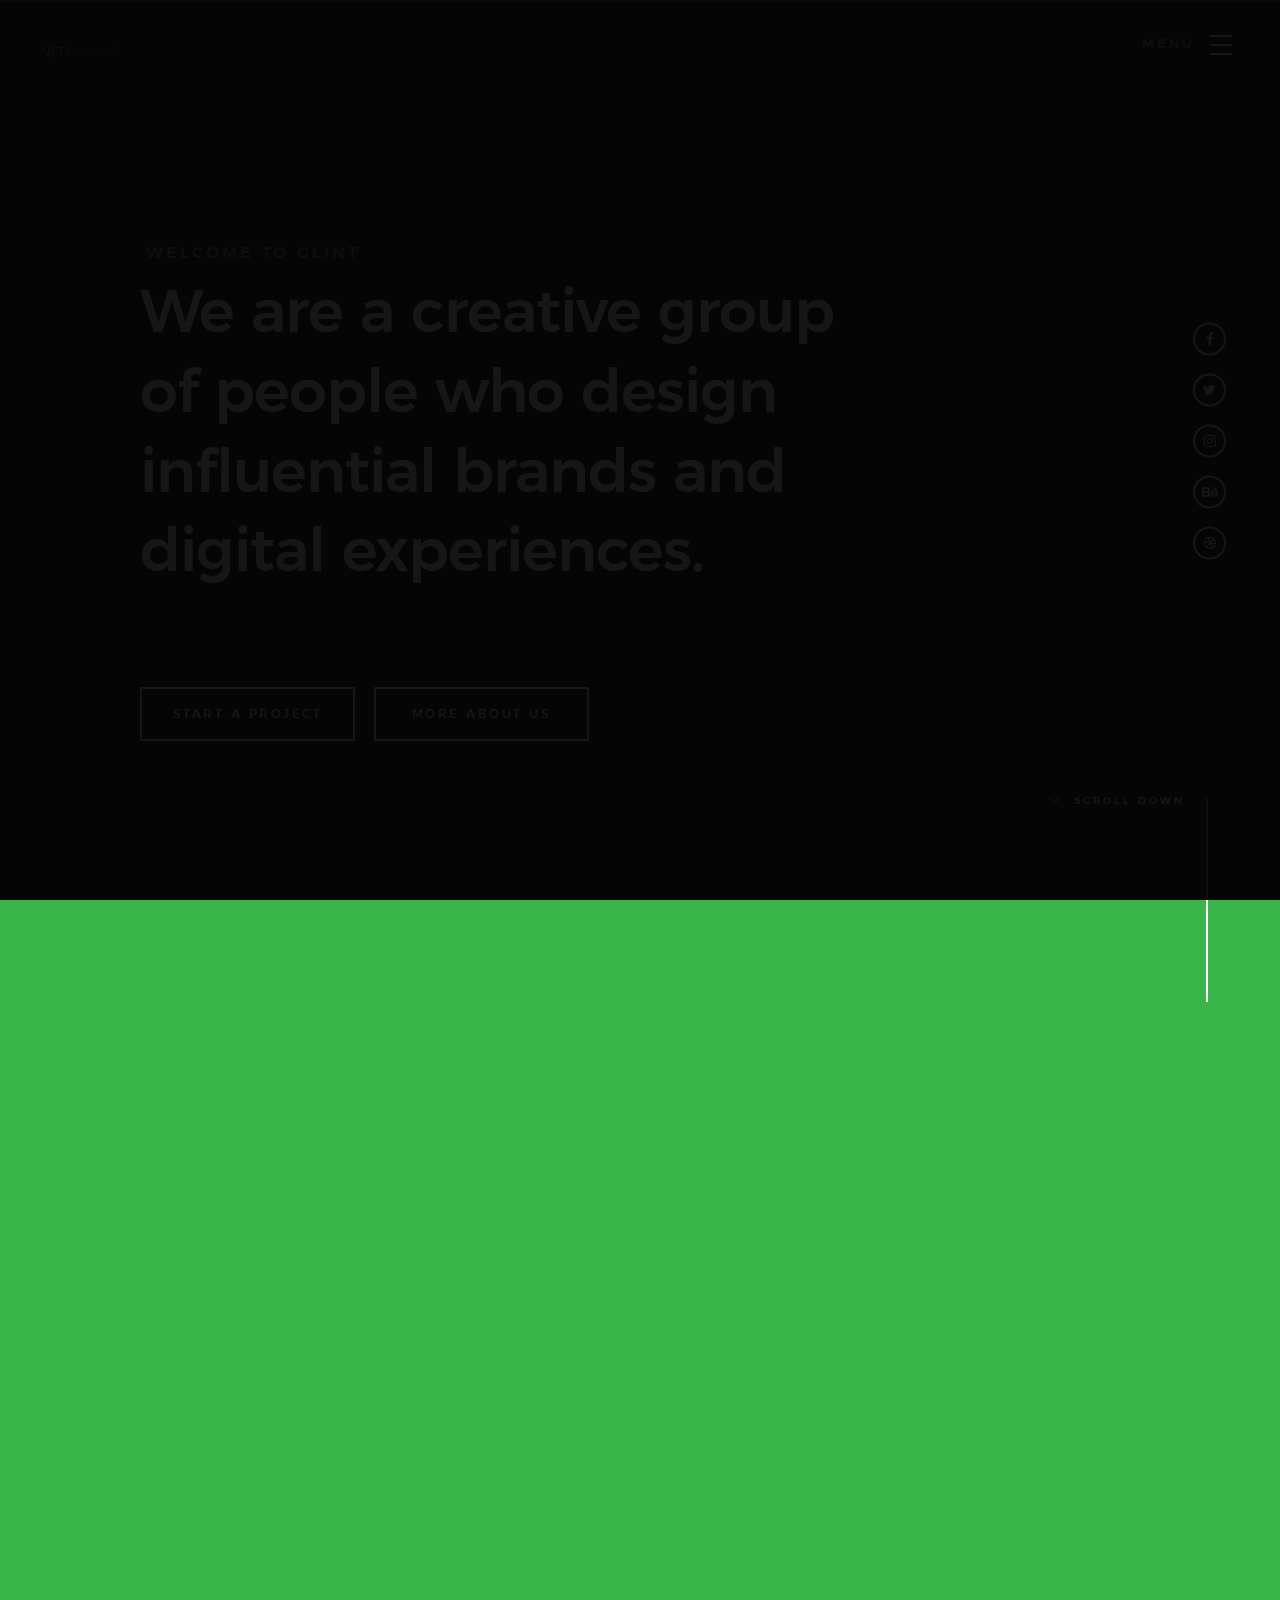
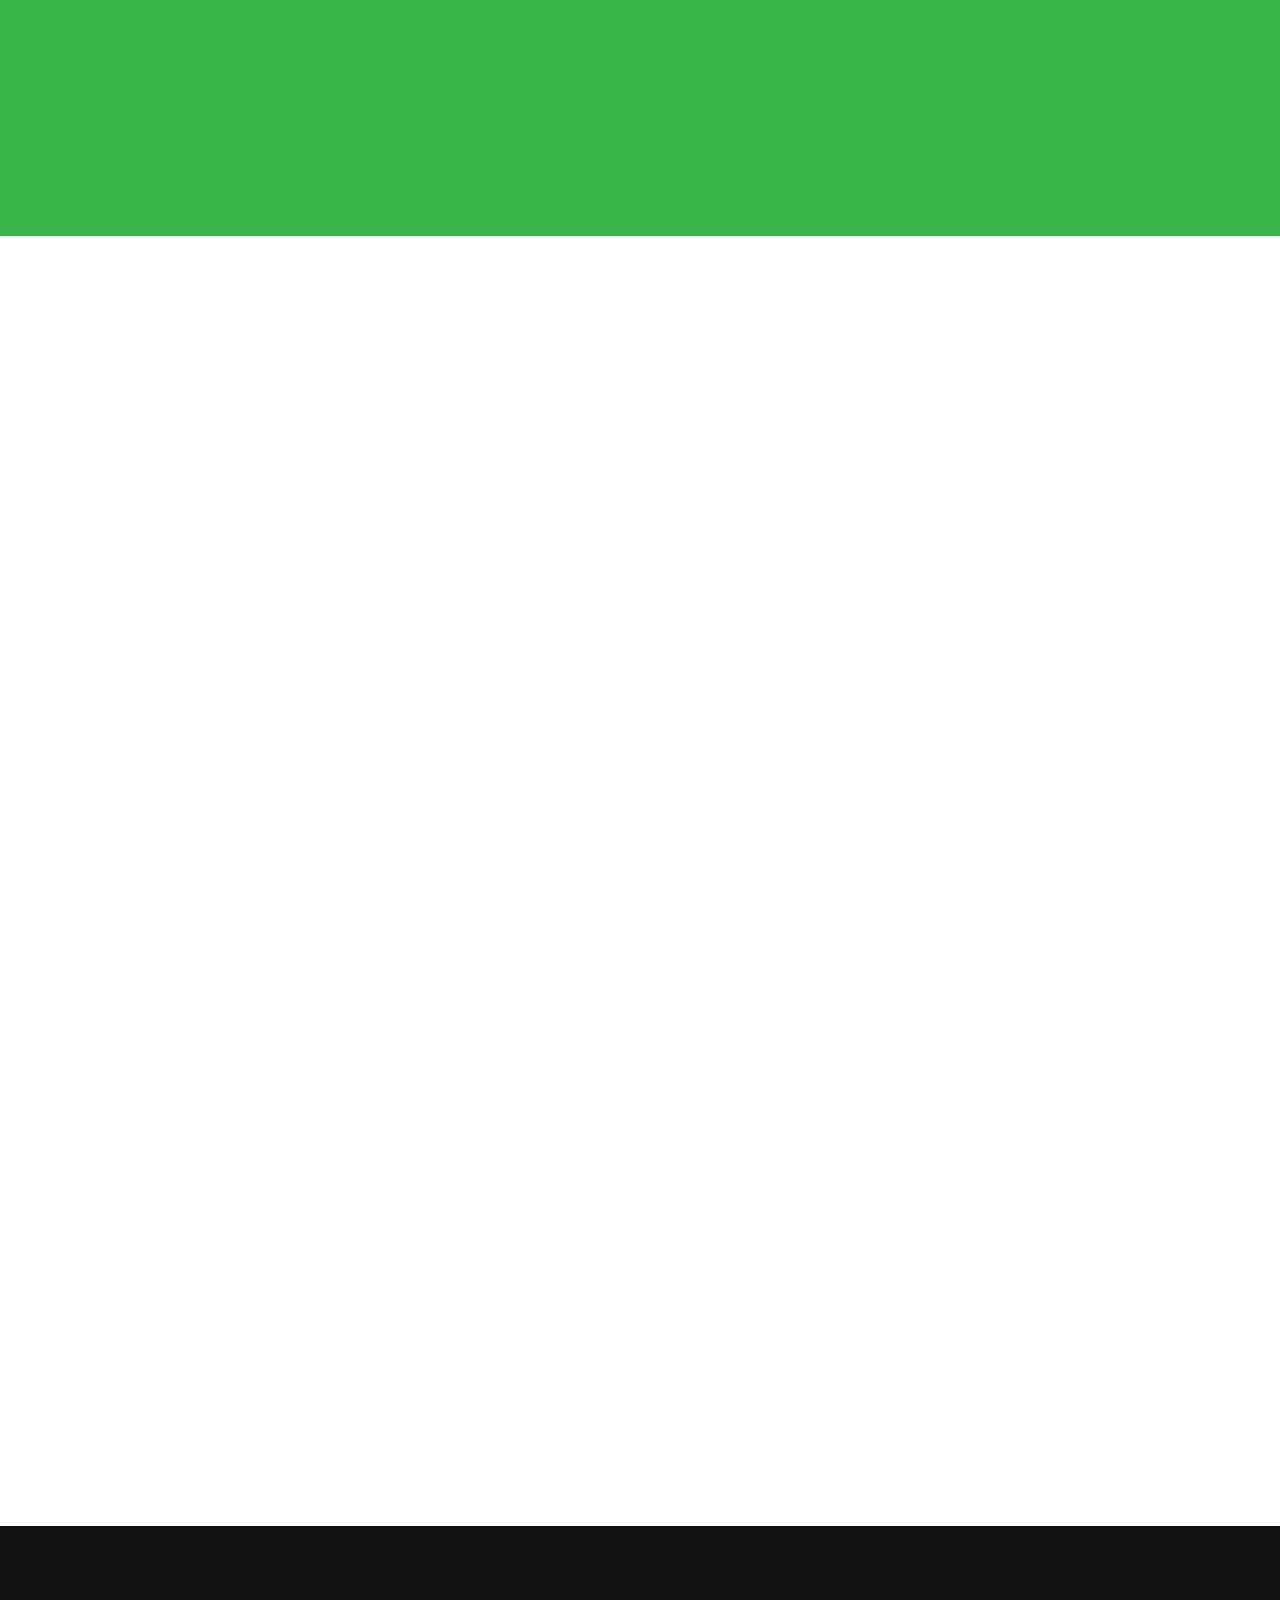
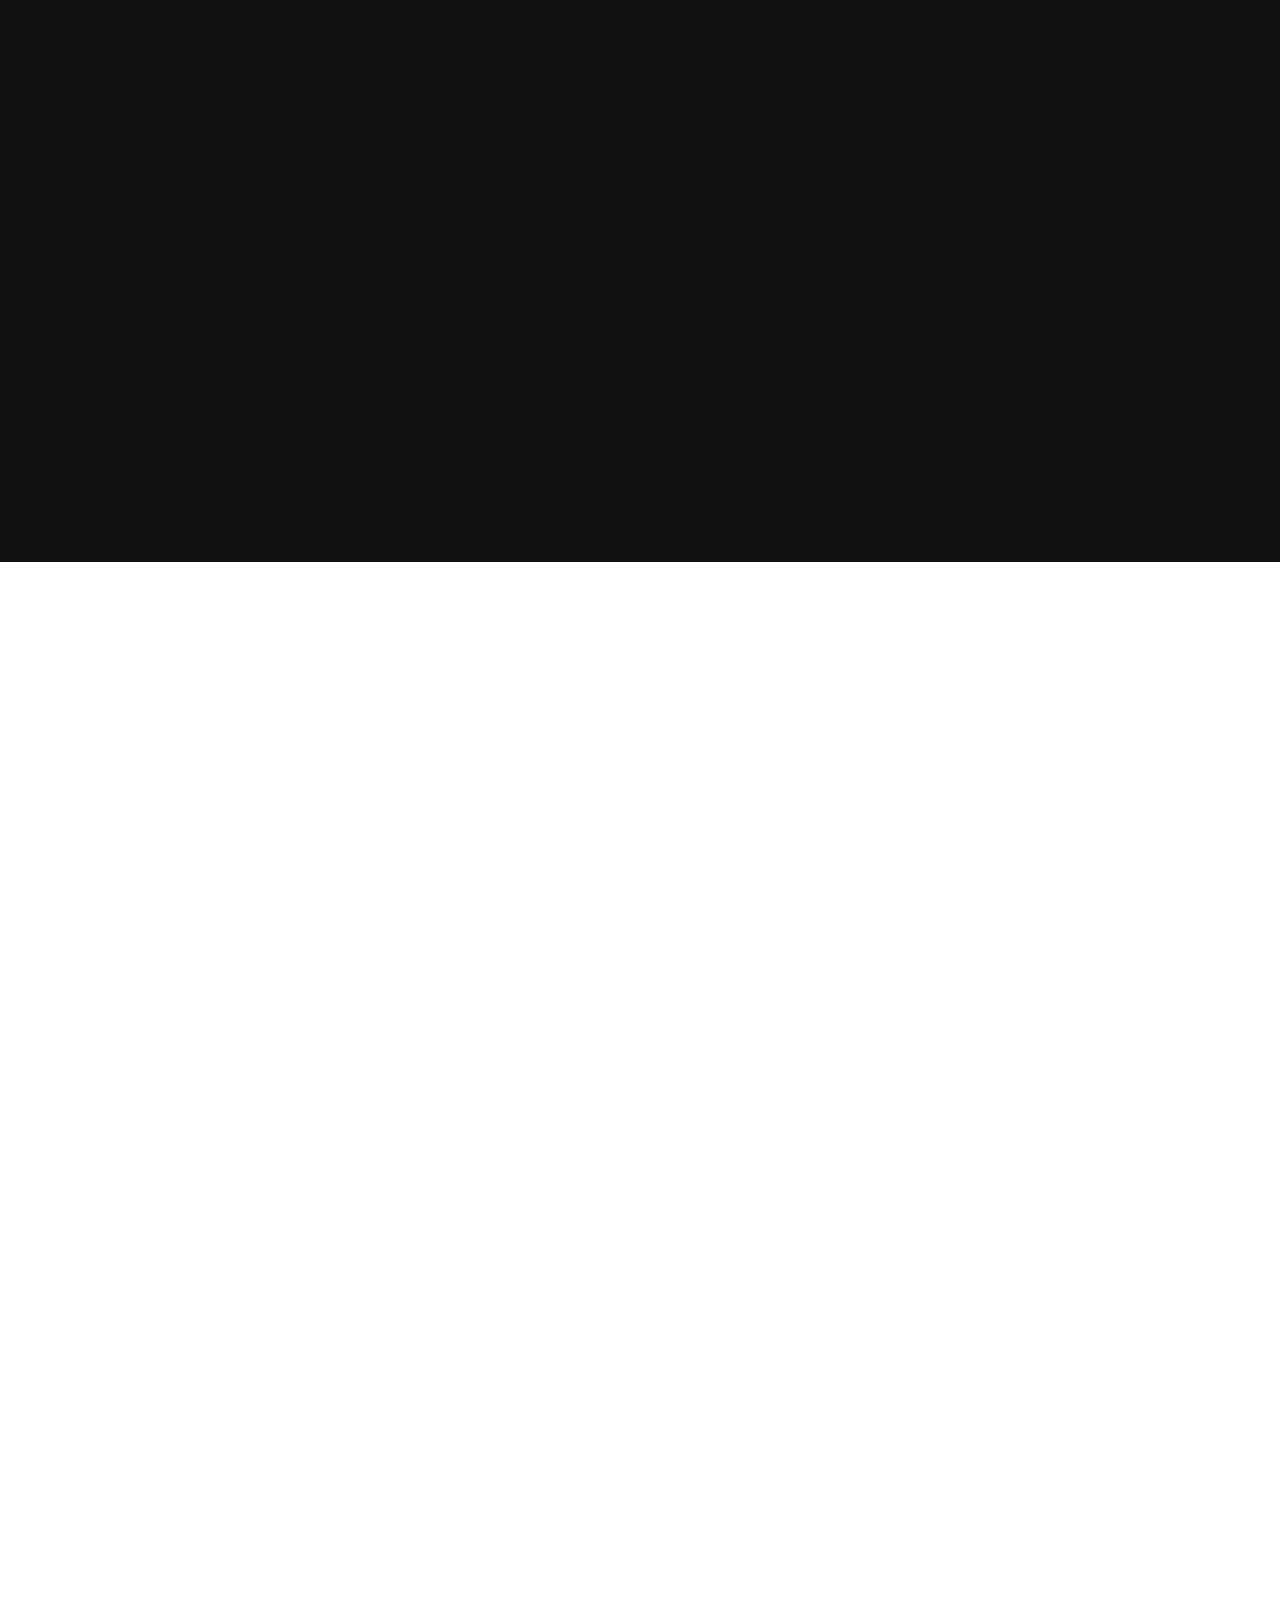
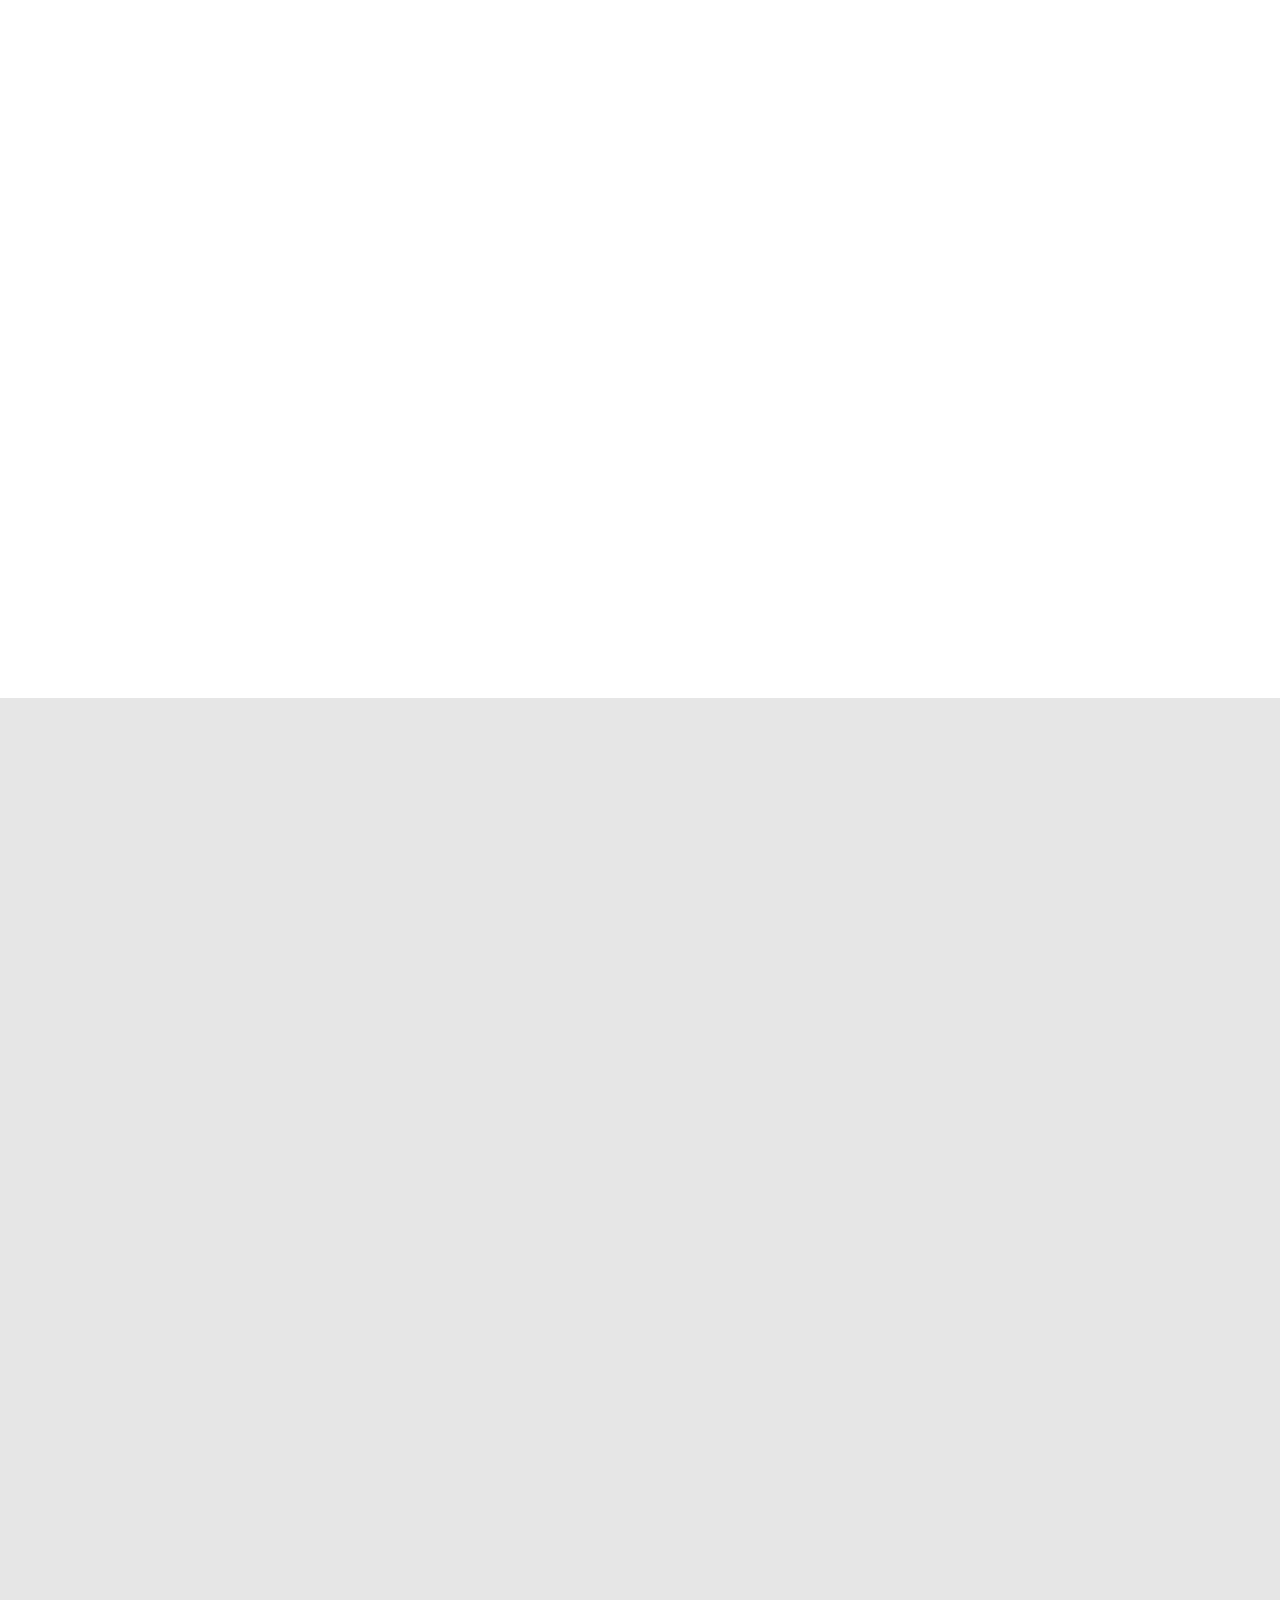
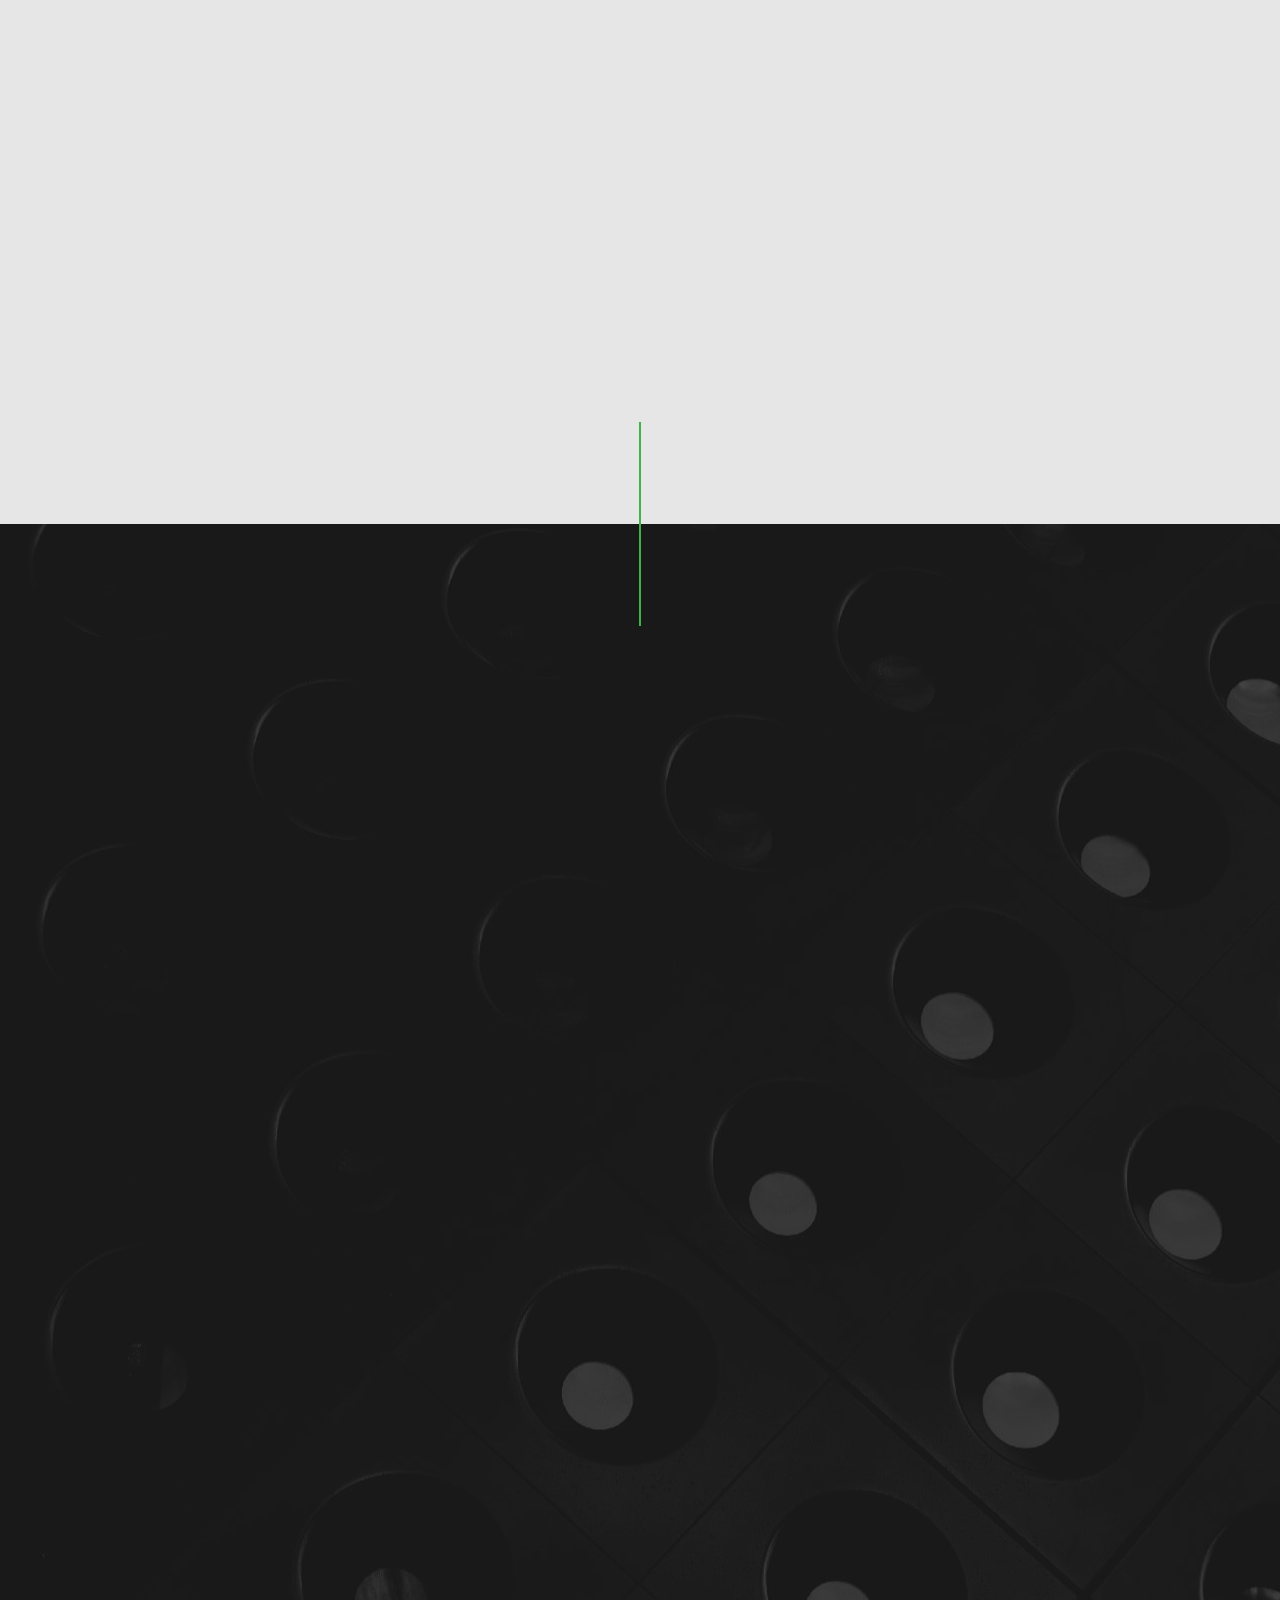
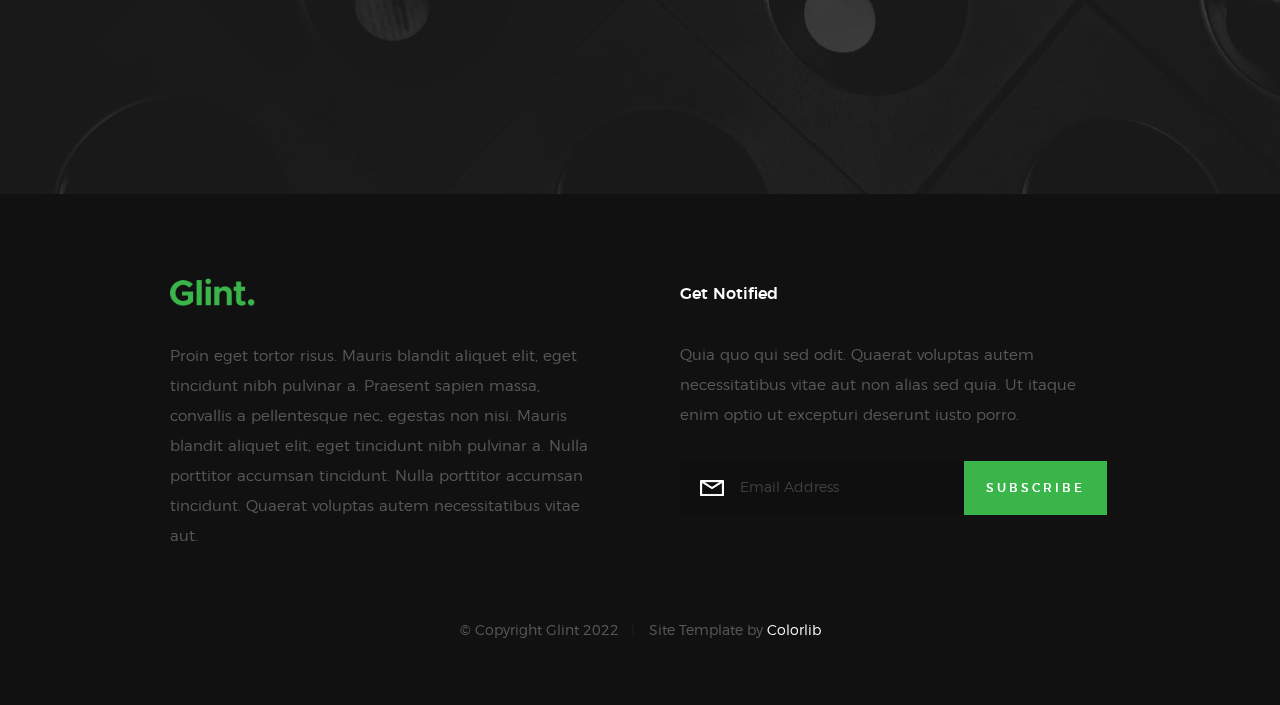
==== commit 62b801cf: "prueba" ====
--- a/index-2.html
+++ b/index-2.html
@@ -1,6 +1,507 @@
-<!DOCTYPE html> <!--[if lt IE 9 ]><html class="no-js oldie" lang="en"> <![endif]--> <!--[if IE 9 ]><html class="no-js oldie ie9" lang="en"> <![endif]--> <!--[if (gte IE 9)|!(IE)]><!--><html class="no-js" lang="en"> <!--<![endif]-->
+<!DOCTYPE html> <!--[if lt IE 9 ]><html class="no-js oldie" lang="en"> <![endif]-->
+<!--[if IE 9 ]><html class="no-js oldie ie9" lang="en"> <![endif]--> <!--[if (gte IE 9)|!(IE)]><!-->
+<html class="no-js" lang="en"> <!--<![endif]-->
 <!-- Mirrored from preview.colorlib.com/theme/glint/index.html by HTTrack Website Copier/3.x [XR&CO'2014], Wed, 10 Jan 2024 18:39:08 GMT -->
-<head><meta charset="utf-8"><title>Glint</title><meta name="description" content><meta name="author" content><meta name="viewport" content="width=device-width, initial-scale=1"><link rel="stylesheet" href="css/base.css"><link rel="stylesheet" href="css/vendor.css"><link rel="stylesheet" href="css/main.css"> <script src="js/modernizr.js"></script> <script src="js/pace.min.js"></script> <link rel="shortcut icon" href="favicon.ico" type="image/x-icon"><link rel="icon" href="favicon.ico" type="image/x-icon"><script nonce="3c4857b5-13de-4f77-ac68-99da0c564a59">(function(w,d){!function(dp,dq,dr,ds){dp[dr]=dp[dr]||{};dp[dr].executed=[];dp.zaraz={deferred:[],listeners:[]};dp.zaraz.q=[];dp.zaraz._f=function(dt){return async function(){var du=Array.prototype.slice.call(arguments);dp.zaraz.q.push({m:dt,a:du})}};for(const dv of["track","set","debug"])dp.zaraz[dv]=dp.zaraz._f(dv);dp.zaraz.init=()=>{var dw=dq.getElementsByTagName(ds)[0],dx=dq.createElement(ds),dy=dq.getElementsByTagName("title")[0];dy&&(dp[dr].t=dq.getElementsByTagName("title")[0].text);dp[dr].x=Math.random();dp[dr].w=dp.screen.width;dp[dr].h=dp.screen.height;dp[dr].j=dp.innerHeight;dp[dr].e=dp.innerWidth;dp[dr].l=dp.location.href;dp[dr].r=dq.referrer;dp[dr].k=dp.screen.colorDepth;dp[dr].n=dq.characterSet;dp[dr].o=(new Date).getTimezoneOffset();if(dp.dataLayer)for(const dC of Object.entries(Object.entries(dataLayer).reduce(((dD,dE)=>({...dD[1],...dE[1]})),{})))zaraz.set(dC[0],dC[1],{scope:"page"});dp[dr].q=[];for(;dp.zaraz.q.length;){const dF=dp.zaraz.q.shift();dp[dr].q.push(dF)}dx.defer=!0;for(const dG of[localStorage,sessionStorage])Object.keys(dG||{}).filter((dI=>dI.startsWith("_zaraz_"))).forEach((dH=>{try{dp[dr]["z_"+dH.slice(7)]=JSON.parse(dG.getItem(dH))}catch{dp[dr]["z_"+dH.slice(7)]=dG.getItem(dH)}}));dx.referrerPolicy="origin";dx.src="https://preview.colorlib.com/cdn-cgi/zaraz/s.js?z="+btoa(encodeURIComponent(JSON.stringify(dp[dr])));dw.parentNode.insertBefore(dx,dw)};["complete","interactive"].includes(dq.readyState)?zaraz.init():dp.addEventListener("DOMContentLoaded",zaraz.init)}(w,d,"zarazData","script");})(window,document);</script></head><body id="top"> <header class="s-header"><div class="header-logo"> <a class="site-logo" href="index-2.html"> <img src="images/logo.png" alt="Homepage"> </a></div><nav class="header-nav"><a href="#0" class="header-nav__close" title="close"><span>Close</span></a><div class="header-nav__content"><h3>Navigation</h3><ul class="header-nav__list"><li class="current"><a class="smoothscroll" href="#home" title="home">Home</a></li><li><a class="smoothscroll" href="#about" title="about">About</a></li><li><a class="smoothscroll" href="#services" title="services">Services</a></li><li><a class="smoothscroll" href="#works" title="works">Works</a></li><li><a class="smoothscroll" href="#clients" title="clients">Clients</a></li><li><a class="smoothscroll" href="#contact" title="contact">Contact</a></li></ul><p>Perspiciatis hic praesentium nesciunt. Et neque a dolorum <a href="#0">voluptatem</a> porro iusto sequi veritatis libero enim. Iusto id suscipit veritatis neque reprehenderit.</p><ul class="header-nav__social"><li> <a href="#"><i class="fa fa-facebook"></i></a></li><li> <a href="#"><i class="fa fa-twitter"></i></a></li><li> <a href="#"><i class="fa fa-instagram"></i></a></li><li> <a href="#"><i class="fa fa-behance"></i></a></li><li> <a href="#"><i class="fa fa-dribbble"></i></a></li></ul></div></nav><a class="header-menu-toggle" href="#0"> <span class="header-menu-text">Menu</span> <span class="header-menu-icon"></span> </a></header> <section id="home" class="s-home target-section" data-parallax="scroll" data-image-src="images/hero-bg.jpg" data-natural-width="3000" data-natural-height="2000" data-position-y="center"><div class="overlay"></div><div class="shadow-overlay"></div><div class="home-content"><div class="row home-content__main"><h3>Welcome to Glint</h3><h1> We are a creative group <br> of people who design <br> influential brands and <br> digital experiences.</h1><div class="home-content__buttons"> <a href="#contact" class="smoothscroll btn btn--stroke"> Start a Project </a> <a href="#about" class="smoothscroll btn btn--stroke"> More About Us </a></div></div><div class="home-content__scroll"> <a href="#about" class="scroll-link smoothscroll"> <span>Scroll Down</span> </a></div><div class="home-content__line"></div></div><ul class="home-social"><li> <a href="#0"><i class="fa fa-facebook" aria-hidden="true"></i><span>Facebook</span></a></li><li> <a href="#0"><i class="fa fa-twitter" aria-hidden="true"></i><span>Twiiter</span></a></li><li> <a href="#0"><i class="fa fa-instagram" aria-hidden="true"></i><span>Instagram</span></a></li><li> <a href="#0"><i class="fa fa-behance" aria-hidden="true"></i><span>Behance</span></a></li><li> <a href="#0"><i class="fa fa-dribbble" aria-hidden="true"></i><span>Dribbble</span></a></li></ul></section> <section id="about" class="s-about"><div class="row section-header has-bottom-sep" data-aos="fade-up"><div class="col-full"><h3 class="subhead subhead--dark">Hello There</h3><h1 class="display-1 display-1--light">We Are Glint</h1></div></div><div class="row about-desc" data-aos="fade-up"><div class="col-full"><p> Lorem ipsum dolor sit amet, consectetur adipisicing elit, sed do eiusmod tempor incididunt ut labore et dolore magna aliqua. Ut enim ad minim veniam, quis nostrud exercitation ullamco laboris nisi ut aliquip ex ea commodo consequat. Duis aute irure dolor in reprehenderit in voluptate velit esse cillum dolore eu fugiat nulla pariatur. Excepteur sint occaecat cupidatat non proident, sunt in culpa qui officia deserunt.</p></div></div><div class="row about-stats stats block-1-4 block-m-1-2 block-mob-full" data-aos="fade-up"><div class="col-block stats__col "><div class="stats__count">127</div><h5>Awards Received</h5></div><div class="col-block stats__col"><div class="stats__count">1505</div><h5>Cups of Coffee</h5></div><div class="col-block stats__col"><div class="stats__count">109</div><h5>Projects Completed</h5></div><div class="col-block stats__col"><div class="stats__count">102</div><h5>Happy Clients</h5></div></div><div class="about__line"></div></section> <section id="services" class="s-services"><div class="row section-header has-bottom-sep" data-aos="fade-up"><div class="col-full"><h3 class="subhead">What We Do</h3><h1 class="display-2">We’ve got everything you need to launch and grow your business</h1></div></div><div class="row services-list block-1-2 block-tab-full"><div class="col-block service-item" data-aos="fade-up"><div class="service-icon"> <i class="icon-paint-brush"></i></div><div class="service-text"><h3 class="h2">Brand Identity</h3><p>Nemo cupiditate ab quibusdam quaerat impedit magni. Earum suscipit ipsum laudantium. Quo delectus est. Maiores voluptas ab sit natus veritatis ut. Debitis nulla cumque veritatis. Sunt suscipit voluptas ipsa in tempora esse soluta sint.</p></div></div><div class="col-block service-item" data-aos="fade-up"><div class="service-icon"> <i class="icon-group"></i></div><div class="service-text"><h3 class="h2">Illustration</h3><p>Nemo cupiditate ab quibusdam quaerat impedit magni. Earum suscipit ipsum laudantium. Quo delectus est. Maiores voluptas ab sit natus veritatis ut. Debitis nulla cumque veritatis. Sunt suscipit voluptas ipsa in tempora esse soluta sint.</p></div></div><div class="col-block service-item" data-aos="fade-up"><div class="service-icon"> <i class="icon-megaphone"></i></div><div class="service-text"><h3 class="h2">Marketing</h3><p>Nemo cupiditate ab quibusdam quaerat impedit magni. Earum suscipit ipsum laudantium. Quo delectus est. Maiores voluptas ab sit natus veritatis ut. Debitis nulla cumque veritatis. Sunt suscipit voluptas ipsa in tempora esse soluta sint.</p></div></div><div class="col-block service-item" data-aos="fade-up"><div class="service-icon"> <i class="icon-earth"></i></div><div class="service-text"><h3 class="h2">Web Design</h3><p>Nemo cupiditate ab quibusdam quaerat impedit magni. Earum suscipit ipsum laudantium. Quo delectus est. Maiores voluptas ab sit natus veritatis ut. Debitis nulla cumque veritatis. Sunt suscipit voluptas ipsa in tempora esse soluta sint.</p></div></div><div class="col-block service-item" data-aos="fade-up"><div class="service-icon"> <i class="icon-cube"></i></div><div class="service-text"><h3 class="h2">Packaging Design</h3><p>Nemo cupiditate ab quibusdam quaerat impedit magni. Earum suscipit ipsum laudantium. Quo delectus est. Maiores voluptas ab sit natus veritatis ut. Debitis nulla cumque veritatis. Sunt suscipit voluptas ipsa in tempora esse soluta sint.</p></div></div><div class="col-block service-item" data-aos="fade-up"><div class="service-icon"><i class="icon-lego-block"></i></div><div class="service-text"><h3 class="h2">Web Development</h3><p>Nemo cupiditate ab quibusdam quaerat impedit magni. Earum suscipit ipsum laudantium. Quo delectus est. Maiores voluptas ab sit natus veritatis ut. Debitis nulla cumque veritatis. Sunt suscipit voluptas ipsa in tempora esse soluta sint.</p></div></div></div></section> <section id="works" class="s-works"><div class="intro-wrap"><div class="row section-header has-bottom-sep light-sep" data-aos="fade-up"><div class="col-full"><h3 class="subhead">Recent Works</h3><h1 class="display-2 display-2--light">We love what we do, check out some of our latest works</h1></div></div></div><div class="row works-content"><div class="col-full masonry-wrap"><div class="masonry"><div class="masonry__brick" data-aos="fade-up"><div class="item-folio"><div class="item-folio__thumb"> <a href="images/portfolio/gallery/g-shutterbug.jpg" class="thumb-link" title="Shutterbug" data-size="1050x700"> <img src="images/portfolio/lady-shutterbug.jpg" srcset="images/portfolio/lady-shutterbug.jpg 1x, images/portfolio/lady-shutterbug@2x.jpg 2x" alt> </a></div><div class="item-folio__text"><h3 class="item-folio__title"> Shutterbug</h3><p class="item-folio__cat"> Branding</p></div><a href="https://www.behance.net/" class="item-folio__project-link" title="Project link"> <i class="icon-link"></i> </a><div class="item-folio__caption"><p>Vero molestiae sed aut natus excepturi. Et tempora numquam. Temporibus iusto quo.Unde dolorem corrupti neque nisi.</p></div></div></div><div class="masonry__brick" data-aos="fade-up"><div class="item-folio"><div class="item-folio__thumb"> <a href="images/portfolio/gallery/g-woodcraft.jpg" class="thumb-link" title="Woodcraft" data-size="1050x700"> <img src="images/portfolio/woodcraft.jpg" srcset="images/portfolio/woodcraft.jpg 1x, images/portfolio/woodcraft@2x.jpg 2x" alt> </a></div><div class="item-folio__text"><h3 class="item-folio__title"> Woodcraft</h3><p class="item-folio__cat"> Web Design</p></div><a href="https://www.behance.net/" class="item-folio__project-link" title="Project link"> <i class="icon-link"></i> </a><div class="item-folio__caption"><p>Vero molestiae sed aut natus excepturi. Et tempora numquam. Temporibus iusto quo.Unde dolorem corrupti neque nisi.</p></div></div></div><div class="masonry__brick" data-aos="fade-up"><div class="item-folio"><div class="item-folio__thumb"> <a href="images/portfolio/gallery/g-beetle.jpg" class="thumb-link" title="The Beetle Car" data-size="1050x700"> <img src="images/portfolio/the-beetle.jpg" srcset="images/portfolio/the-beetle.jpg 1x, images/portfolio/the-beetle@2x.jpg 2x" alt> </a></div><div class="item-folio__text"><h3 class="item-folio__title"> The Beetle</h3><p class="item-folio__cat"> Web Development</p></div><a href="https://www.behance.net/" class="item-folio__project-link" title="Project link"> <i class="icon-link"></i> </a><div class="item-folio__caption"><p>Vero molestiae sed aut natus excepturi. Et tempora numquam. Temporibus iusto quo.Unde dolorem corrupti neque nisi.</p></div></div></div><div class="masonry__brick" data-aos="fade-up"><div class="item-folio"><div class="item-folio__thumb"> <a href="images/portfolio/gallery/g-grow-green.jpg" class="thumb-link" title="Grow Green" data-size="1050x700"> <img src="images/portfolio/grow-green.jpg" srcset="images/portfolio/grow-green.jpg 1x, images/portfolio/grow-green@2x.jpg 2x" alt> </a></div><div class="item-folio__text"><h3 class="item-folio__title"> Grow Green</h3><p class="item-folio__cat"> Branding</p></div><a href="https://www.behance.net/" class="item-folio__project-link" title="Project link"> <i class="icon-link"></i> </a><div class="item-folio__caption"><p>Vero molestiae sed aut natus excepturi. Et tempora numquam. Temporibus iusto quo.Unde dolorem corrupti neque nisi.</p></div></div></div><div class="masonry__brick" data-aos="fade-up"><div class="item-folio"><div class="item-folio__thumb"> <a href="images/portfolio/gallery/g-guitarist.jpg" class="thumb-link" title="Guitarist" data-size="1050x700"> <img src="images/portfolio/guitarist.jpg" srcset="images/portfolio/guitarist.jpg 1x, images/portfolio/guitarist@2x.jpg 2x" alt> </a></div><div class="item-folio__text"><h3 class="item-folio__title"> Guitarist</h3><p class="item-folio__cat"> Web Design</p></div><a href="https://www.behance.net/" class="item-folio__project-link" title="Project link"> <i class="icon-link"></i> </a><div class="item-folio__caption"><p>Vero molestiae sed aut natus excepturi. Et tempora numquam. Temporibus iusto quo.Unde dolorem corrupti neque nisi.</p></div></div></div><div class="masonry__brick" data-aos="fade-up"><div class="item-folio"><div class="item-folio__thumb"> <a href="images/portfolio/gallery/g-palmeira.jpg" class="thumb-link" title="Palmeira" data-size="1050x700"> <img src="images/portfolio/palmeira.jpg" srcset="images/portfolio/palmeira.jpg 1x, images/portfolio/palmeira@2x.jpg 2x" alt> </a></div><div class="item-folio__text"><h3 class="item-folio__title"> Palmeira</h3><p class="item-folio__cat"> Web Design</p></div><a href="https://www.behance.net/" class="item-folio__project-link" title="Project link"> <i class="icon-link"></i> </a><div class="item-folio__caption"><p>Vero molestiae sed aut natus excepturi. Et tempora numquam. Temporibus iusto quo.Unde dolorem corrupti neque nisi.</p></div></div></div></div></div></div></section> <section id="clients" class="s-clients"><div class="row section-header" data-aos="fade-up"><div class="col-full"><h3 class="subhead">Our Clients</h3><h1 class="display-2">Glint has been honored to partner up with these clients</h1></div></div><div class="row clients-outer" data-aos="fade-up"><div class="col-full"><div class="clients"><a href="#0" title class="clients__slide"><img src="images/clients/apple.png" /></a> <a href="#0" title class="clients__slide"><img src="images/clients/atom.png" /></a> <a href="#0" title class="clients__slide"><img src="images/clients/blackberry.png" /></a> <a href="#0" title class="clients__slide"><img src="images/clients/dropbox.png" /></a> <a href="#0" title class="clients__slide"><img src="images/clients/envato.png" /></a> <a href="#0" title class="clients__slide"><img src="images/clients/firefox.png" /></a> <a href="#0" title class="clients__slide"><img src="images/clients/joomla.png" /></a> <a href="#0" title class="clients__slide"><img src="images/clients/magento.png" /></a></div></div></div><div class="row clients-testimonials" data-aos="fade-up"><div class="col-full"><div class="testimonials"><div class="testimonials__slide"><p>Qui ipsam temporibus quisquam vel. Maiores eos cumque distinctio nam accusantium ipsum. Laudantium quia consequatur molestias delectus culpa facere hic dolores aperiam. Accusantium quos qui praesentium corpori. Excepturi nam cupiditate culpa doloremque deleniti repellat.</p><img src="images/avatars/user-01.jpg" alt="Author image" class="testimonials__avatar"><div class="testimonials__info"> <span class="testimonials__name">Tim Cook</span> <span class="testimonials__pos">CEO, Apple</span></div></div><div class="testimonials__slide"><p>Excepturi nam cupiditate culpa doloremque deleniti repellat. Veniam quos repellat voluptas animi adipisci. Nisi eaque consequatur. Quasi voluptas eius distinctio. Atque eos maxime. Qui ipsam temporibus quisquam vel.</p><img src="images/avatars/user-05.jpg" alt="Author image" class="testimonials__avatar"><div class="testimonials__info"> <span class="testimonials__name">Sundar Pichai</span> <span class="testimonials__pos">CEO, Google</span></div></div><div class="testimonials__slide"><p>Repellat dignissimos libero. Qui sed at corrupti expedita voluptas odit. Nihil ea quia nesciunt. Ducimus aut sed ipsam. Autem eaque officia cum exercitationem sunt voluptatum accusamus. Quasi voluptas eius distinctio.</p><img src="images/avatars/user-02.jpg" alt="Author image" class="testimonials__avatar"><div class="testimonials__info"> <span class="testimonials__name">Satya Nadella</span> <span class="testimonials__pos">CEO, Microsoft</span></div></div></div></div></div></section> <section id="contact" class="s-contact"><div class="overlay"></div><div class="contact__line"></div><div class="row section-header" data-aos="fade-up"><div class="col-full"><h3 class="subhead">Contact Us</h3><h1 class="display-2 display-2--light">Reach out for a new project or just say hello</h1></div></div><div class="row contact-content" data-aos="fade-up"><div class="contact-primary"><h3 class="h6">Send Us A Message</h3><form name="contactForm" id="contactForm" method="post" action novalidate="novalidate"><fieldset><div class="form-field"> <input name="contactName" type="text" id="contactName" placeholder="Your Name" value minlength="2" required aria-required="true" class="full-width"></div><div class="form-field"> <input name="contactEmail" type="email" id="contactEmail" placeholder="Your Email" value required aria-required="true" class="full-width"></div><div class="form-field"> <input name="contactSubject" type="text" id="contactSubject" placeholder="Subject" value class="full-width"></div><div class="form-field"><textarea name="contactMessage" id="contactMessage" placeholder="Your Message" rows="10" cols="50" required aria-required="true" class="full-width"></textarea></div><div class="form-field"> <button class="full-width btn--primary">Submit</button><div class="submit-loader"><div class="text-loader">Sending...</div><div class="s-loader"><div class="bounce1"></div><div class="bounce2"></div><div class="bounce3"></div></div></div></div></fieldset></form><div class="message-warning"> Something went wrong. Please try again.</div><div class="message-success"> Your message was sent, thank you!<br></div></div><div class="contact-secondary"><div class="contact-info"><h3 class="h6 hide-on-fullwidth">Contact Info</h3><div class="cinfo"><h5>Where to Find Us</h5><p> 1600 Amphitheatre Parkway<br> Mountain View, CA<br> 94043 US</p></div><div class="cinfo"><h5>Email Us At</h5><p> <a href="https://preview.colorlib.com/cdn-cgi/l/email-protection" class="__cf_email__" data-cfemail="7c1f1312081d1f083c1b101512080f150819521f1311">[email&#160;protected]</a><br> <a href="https://preview.colorlib.com/cdn-cgi/l/email-protection" class="__cf_email__" data-cfemail="bad3d4dcd5faddd6d3d4cec9d3cedf94d9d5d7">[email&#160;protected]</a></p></div><div class="cinfo"><h5>Call Us At</h5><p> Phone: (+63) 555 1212<br> Mobile: (+63) 555 0100<br> Fax: (+63) 555 0101</p></div><ul class="contact-social"><li> <a href="#"><i class="fa fa-facebook" aria-hidden="true"></i></a></li><li> <a href="#"><i class="fa fa-twitter" aria-hidden="true"></i></a></li><li> <a href="#"><i class="fa fa-instagram" aria-hidden="true"></i></a></li><li> <a href="#"><i class="fa fa-behance" aria-hidden="true"></i></a></li><li> <a href="#"><i class="fa fa-dribbble" aria-hidden="true"></i></a></li></ul></div></div></div></section> <footer><div class="row footer-main"><div class="col-six tab-full left footer-desc"><div class="footer-logo"></div> Proin eget tortor risus. Mauris blandit aliquet elit, eget tincidunt nibh pulvinar a. Praesent sapien massa, convallis a pellentesque nec, egestas non nisi. Mauris blandit aliquet elit, eget tincidunt nibh pulvinar a. Nulla porttitor accumsan tincidunt. Nulla porttitor accumsan tincidunt. Quaerat voluptas autem necessitatibus vitae aut.</div><div class="col-six tab-full right footer-subscribe"><h4>Get Notified</h4><p>Quia quo qui sed odit. Quaerat voluptas autem necessitatibus vitae aut non alias sed quia. Ut itaque enim optio ut excepturi deserunt iusto porro.</p><div class="subscribe-form"><form id="mc-form" class="group" novalidate="true"> <input type="email" value name="EMAIL" class="email" id="mc-email" placeholder="Email Address" required> <input type="submit" name="subscribe" value="Subscribe"> <label for="mc-email" class="subscribe-message"></label></form></div></div></div><div class="row footer-bottom"><div class="col-twelve"><div class="copyright"> <span>© Copyright Glint 2022</span> <span>Site Template by <a href="https://colorlib.com/" target="_blank" rel="nofollow noopener">Colorlib</a></span></div><div class="go-top"> <a class="smoothscroll" title="Back to Top" href="#top"><i class="icon-arrow-up" aria-hidden="true"></i></a></div></div></div></footer><div aria-hidden="true" class="pswp" role="dialog" tabindex="-1"><div class="pswp__bg"></div><div class="pswp__scroll-wrap"><div class="pswp__container"><div class="pswp__item"></div><div class="pswp__item"></div><div class="pswp__item"></div></div><div class="pswp__ui pswp__ui--hidden"><div class="pswp__top-bar"><div class="pswp__counter"></div><button class="pswp__button pswp__button--close" title="Close (Esc)"></button> <button class="pswp__button pswp__button--share" title="Share"></button> <button class="pswp__button pswp__button--fs" title="Toggle fullscreen"></button> <button class="pswp__button pswp__button--zoom" title="Zoom in/out"></button><div class="pswp__preloader"><div class="pswp__preloader__icn"><div class="pswp__preloader__cut"><div class="pswp__preloader__donut"></div></div></div></div></div><div class="pswp__share-modal pswp__share-modal--hidden pswp__single-tap"><div class="pswp__share-tooltip"></div></div><button class="pswp__button pswp__button--arrow--left" title="Previous (arrow left)"></button> <button class="pswp__button pswp__button--arrow--right" title="Next (arrow right)"></button><div class="pswp__caption"><div class="pswp__caption__center"></div></div></div></div></div><div id="preloader"><div id="loader"><div class="line-scale-pulse-out"><div></div><div></div><div></div><div></div><div></div></div></div></div> <script data-cfasync="false" src="https://preview.colorlib.com/cdn-cgi/scripts/5c5dd728/cloudflare-static/email-decode.min.js"></script><script src="js/jquery-3.6.1.min.js"></script> <script src="js/plugins.js"></script> <script src="js/main.js"></script> <script defer src="https://static.cloudflareinsights.com/beacon.min.js/v84a3a4012de94ce1a686ba8c167c359c1696973893317" integrity="sha512-euoFGowhlaLqXsPWQ48qSkBSCFs3DPRyiwVu3FjR96cMPx+Fr+gpWRhIafcHwqwCqWS42RZhIudOvEI+Ckf6MA==" data-cf-beacon='{"rayId":"84370a5029872fa4","b":1,"version":"2023.10.0","token":"cd0b4b3a733644fc843ef0b185f98241"}' crossorigin="anonymous"></script>
+
+<head>
+    <meta charset="utf-8">
+    <title>Glint</title>
+    <meta name="description" content>
+    <meta name="author" content>
+    <meta name="viewport" content="width=device-width, initial-scale=1">
+    <link rel="stylesheet" href="css/base.css">
+    <link rel="stylesheet" href="css/vendor.css">
+    <link rel="stylesheet" href="css/main.css">
+    <script src="js/modernizr.js"></script>
+    <script src="js/pace.min.js"></script>
+    <link rel="shortcut icon" href="favicon.ico" type="image/x-icon">
+    <link rel="icon" href="favicon.ico" type="image/x-icon">
+<!--    <script
+        nonce="3c4857b5-13de-4f77-ac68-99da0c564a59">(function (w, d) { !function (dp, dq, dr, ds) { dp[dr] = dp[dr] || {}; dp[dr].executed = []; dp.zaraz = { deferred: [], listeners: [] }; dp.zaraz.q = []; dp.zaraz._f = function (dt) { return async function () { var du = Array.prototype.slice.call(arguments); dp.zaraz.q.push({ m: dt, a: du }) } }; for (const dv of ["track", "set", "debug"]) dp.zaraz[dv] = dp.zaraz._f(dv); dp.zaraz.init = () => { var dw = dq.getElementsByTagName(ds)[0], dx = dq.createElement(ds), dy = dq.getElementsByTagName("title")[0]; dy && (dp[dr].t = dq.getElementsByTagName("title")[0].text); dp[dr].x = Math.random(); dp[dr].w = dp.screen.width; dp[dr].h = dp.screen.height; dp[dr].j = dp.innerHeight; dp[dr].e = dp.innerWidth; dp[dr].l = dp.location.href; dp[dr].r = dq.referrer; dp[dr].k = dp.screen.colorDepth; dp[dr].n = dq.characterSet; dp[dr].o = (new Date).getTimezoneOffset(); if (dp.dataLayer) for (const dC of Object.entries(Object.entries(dataLayer).reduce(((dD, dE) => ({ ...dD[1], ...dE[1] })), {}))) zaraz.set(dC[0], dC[1], { scope: "page" }); dp[dr].q = []; for (; dp.zaraz.q.length;) { const dF = dp.zaraz.q.shift(); dp[dr].q.push(dF) } dx.defer = !0; for (const dG of [localStorage, sessionStorage]) Object.keys(dG || {}).filter((dI => dI.startsWith("_zaraz_"))).forEach((dH => { try { dp[dr]["z_" + dH.slice(7)] = JSON.parse(dG.getItem(dH)) } catch { dp[dr]["z_" + dH.slice(7)] = dG.getItem(dH) } })); dx.referrerPolicy = "origin"; dx.src = "https://preview.colorlib.com/cdn-cgi/zaraz/s.js?z=" + btoa(encodeURIComponent(JSON.stringify(dp[dr]))); dw.parentNode.insertBefore(dx, dw) };["complete", "interactive"].includes(dq.readyState) ? zaraz.init() : dp.addEventListener("DOMContentLoaded", zaraz.init) }(w, d, "zarazData", "script"); })(window, document);</script>
+-->
+    </head>
+
+<body id="top">
+    <header class="s-header">
+        <div class="header-logo"> <a class="site-logo" href="index-2.html"> <img src="images/logo.png" alt="Homepage">
+            </a></div>
+        <nav class="header-nav"><a href="#0" class="header-nav__close" title="close"><span>Close</span></a>
+            <div class="header-nav__content">
+                <h3>Navigation</h3>
+                <ul class="header-nav__list">
+                    <li class="current"><a class="smoothscroll" href="#home" title="home">Home</a></li>
+                    <li><a class="smoothscroll" href="#about" title="about">About</a></li>
+                    <li><a class="smoothscroll" href="#services" title="services">Services</a></li>
+                    <li><a class="smoothscroll" href="#works" title="works">Works</a></li>
+                    <li><a class="smoothscroll" href="#clients" title="clients">Clients</a></li>
+                    <li><a class="smoothscroll" href="#contact" title="contact">Contact</a></li>
+                </ul>
+                <p>Perspiciatis hic praesentium nesciunt. Et neque a dolorum <a href="#0">voluptatem</a> porro iusto
+                    sequi veritatis libero enim. Iusto id suscipit veritatis neque reprehenderit.</p>
+                <ul class="header-nav__social">
+                    <li> <a href="#"><i class="fa fa-facebook"></i></a></li>
+                    <li> <a href="#"><i class="fa fa-twitter"></i></a></li>
+                    <li> <a href="#"><i class="fa fa-instagram"></i></a></li>
+                    <li> <a href="#"><i class="fa fa-behance"></i></a></li>
+                    <li> <a href="#"><i class="fa fa-dribbble"></i></a></li>
+                </ul>
+            </div>
+        </nav><a class="header-menu-toggle" href="#0"> <span class="header-menu-text">Menu</span> <span
+                class="header-menu-icon"></span> </a>
+    </header>
+    <section id="home" class="s-home target-section" data-parallax="scroll" data-image-src="images/hero-bg.jpg"
+        data-natural-width="3000" data-natural-height="2000" data-position-y="center">
+        <div class="overlay"></div>
+        <div class="shadow-overlay"></div>
+        <div class="home-content">
+            <div class="row home-content__main">
+                <h3>Welcome to Glint</h3>
+                <h1> We are a creative group <br> of people who design <br> influential brands and <br> digital
+                    experiences.</h1>
+                <div class="home-content__buttons"> <a href="#contact" class="smoothscroll btn btn--stroke"> Start a
+                        Project </a> <a href="#about" class="smoothscroll btn btn--stroke"> More About Us </a></div>
+            </div>
+            <div class="home-content__scroll"> <a href="#about" class="scroll-link smoothscroll"> <span>Scroll
+                        Down</span> </a></div>
+            <div class="home-content__line"></div>
+        </div>
+        <ul class="home-social">
+            <li> <a href="#0"><i class="fa fa-facebook" aria-hidden="true"></i><span>Facebook</span></a></li>
+            <li> <a href="#0"><i class="fa fa-twitter" aria-hidden="true"></i><span>Twiiter</span></a></li>
+            <li> <a href="#0"><i class="fa fa-instagram" aria-hidden="true"></i><span>Instagram</span></a></li>
+            <li> <a href="#0"><i class="fa fa-behance" aria-hidden="true"></i><span>Behance</span></a></li>
+            <li> <a href="#0"><i class="fa fa-dribbble" aria-hidden="true"></i><span>Dribbble</span></a></li>
+        </ul>
+    </section>
+    <section id="about" class="s-about">
+        <div class="row section-header has-bottom-sep" data-aos="fade-up">
+            <div class="col-full">
+                <h3 class="subhead subhead--dark">Hello There</h3>
+                <h1 class="display-1 display-1--light">We Are Glint</h1>
+            </div>
+        </div>
+        <div class="row about-desc" data-aos="fade-up">
+            <div class="col-full">
+                <p> Lorem ipsum dolor sit amet, consectetur adipisicing elit, sed do eiusmod tempor incididunt ut labore
+                    et dolore magna aliqua. Ut enim ad minim veniam, quis nostrud exercitation ullamco laboris nisi ut
+                    aliquip ex ea commodo consequat. Duis aute irure dolor in reprehenderit in voluptate velit esse
+                    cillum dolore eu fugiat nulla pariatur. Excepteur sint occaecat cupidatat non proident, sunt in
+                    culpa qui officia deserunt.</p>
+            </div>
+        </div>
+        <div class="row about-stats stats block-1-4 block-m-1-2 block-mob-full" data-aos="fade-up">
+            <div class="col-block stats__col ">
+                <div class="stats__count">127</div>
+                <h5>Awards Received</h5>
+            </div>
+            <div class="col-block stats__col">
+                <div class="stats__count">1505</div>
+                <h5>Cups of Coffee</h5>
+            </div>
+            <div class="col-block stats__col">
+                <div class="stats__count">109</div>
+                <h5>Projects Completed</h5>
+            </div>
+            <div class="col-block stats__col">
+                <div class="stats__count">102</div>
+                <h5>Happy Clients</h5>
+            </div>
+        </div>
+        <div class="about__line"></div>
+    </section>
+    <section id="services" class="s-services">
+        <div class="row section-header has-bottom-sep" data-aos="fade-up">
+            <div class="col-full">
+                <h3 class="subhead">What We Do</h3>
+                <h1 class="display-2">We’ve got everything you need to launch and grow your business</h1>
+            </div>
+        </div>
+        <div class="row services-list block-1-2 block-tab-full">
+            <div class="col-block service-item" data-aos="fade-up">
+                <div class="service-icon"> <i class="icon-paint-brush"></i></div>
+                <div class="service-text">
+                    <h3 class="h2">Brand Identity</h3>
+                    <p>Nemo cupiditate ab quibusdam quaerat impedit magni. Earum suscipit ipsum laudantium. Quo delectus
+                        est. Maiores voluptas ab sit natus veritatis ut. Debitis nulla cumque veritatis. Sunt suscipit
+                        voluptas ipsa in tempora esse soluta sint.</p>
+                </div>
+            </div>
+            <div class="col-block service-item" data-aos="fade-up">
+                <div class="service-icon"> <i class="icon-group"></i></div>
+                <div class="service-text">
+                    <h3 class="h2">Illustration</h3>
+                    <p>Nemo cupiditate ab quibusdam quaerat impedit magni. Earum suscipit ipsum laudantium. Quo delectus
+                        est. Maiores voluptas ab sit natus veritatis ut. Debitis nulla cumque veritatis. Sunt suscipit
+                        voluptas ipsa in tempora esse soluta sint.</p>
+                </div>
+            </div>
+            <div class="col-block service-item" data-aos="fade-up">
+                <div class="service-icon"> <i class="icon-megaphone"></i></div>
+                <div class="service-text">
+                    <h3 class="h2">Marketing</h3>
+                    <p>Nemo cupiditate ab quibusdam quaerat impedit magni. Earum suscipit ipsum laudantium. Quo delectus
+                        est. Maiores voluptas ab sit natus veritatis ut. Debitis nulla cumque veritatis. Sunt suscipit
+                        voluptas ipsa in tempora esse soluta sint.</p>
+                </div>
+            </div>
+            <div class="col-block service-item" data-aos="fade-up">
+                <div class="service-icon"> <i class="icon-earth"></i></div>
+                <div class="service-text">
+                    <h3 class="h2">Web Design</h3>
+                    <p>Nemo cupiditate ab quibusdam quaerat impedit magni. Earum suscipit ipsum laudantium. Quo delectus
+                        est. Maiores voluptas ab sit natus veritatis ut. Debitis nulla cumque veritatis. Sunt suscipit
+                        voluptas ipsa in tempora esse soluta sint.</p>
+                </div>
+            </div>
+            <div class="col-block service-item" data-aos="fade-up">
+                <div class="service-icon"> <i class="icon-cube"></i></div>
+                <div class="service-text">
+                    <h3 class="h2">Packaging Design</h3>
+                    <p>Nemo cupiditate ab quibusdam quaerat impedit magni. Earum suscipit ipsum laudantium. Quo delectus
+                        est. Maiores voluptas ab sit natus veritatis ut. Debitis nulla cumque veritatis. Sunt suscipit
+                        voluptas ipsa in tempora esse soluta sint.</p>
+                </div>
+            </div>
+            <div class="col-block service-item" data-aos="fade-up">
+                <div class="service-icon"><i class="icon-lego-block"></i></div>
+                <div class="service-text">
+                    <h3 class="h2">Web Development</h3>
+                    <p>Nemo cupiditate ab quibusdam quaerat impedit magni. Earum suscipit ipsum laudantium. Quo delectus
+                        est. Maiores voluptas ab sit natus veritatis ut. Debitis nulla cumque veritatis. Sunt suscipit
+                        voluptas ipsa in tempora esse soluta sint.</p>
+                </div>
+            </div>
+        </div>
+    </section>
+    <section id="works" class="s-works">
+        <div class="intro-wrap">
+            <div class="row section-header has-bottom-sep light-sep" data-aos="fade-up">
+                <div class="col-full">
+                    <h3 class="subhead">Recent Works</h3>
+                    <h1 class="display-2 display-2--light">We love what we do, check out some of our latest works</h1>
+                </div>
+            </div>
+        </div>
+        <div class="row works-content">
+            <div class="col-full masonry-wrap">
+                <div class="masonry">
+                    <div class="masonry__brick" data-aos="fade-up">
+                        <div class="item-folio">
+                            <div class="item-folio__thumb"> <a href="images/portfolio/gallery/g-shutterbug.jpg"
+                                    class="thumb-link" title="Shutterbug" data-size="1050x700"> <img
+                                        src="images/portfolio/lady-shutterbug.jpg"
+                                        srcset="images/portfolio/lady-shutterbug.jpg 1x, images/portfolio/lady-shutterbug@2x.jpg 2x"
+                                        alt> </a></div>
+                            <div class="item-folio__text">
+                                <h3 class="item-folio__title"> Shutterbug</h3>
+                                <p class="item-folio__cat"> Branding</p>
+                            </div><a href="https://www.behance.net/" class="item-folio__project-link"
+                                title="Project link"> <i class="icon-link"></i> </a>
+                            <div class="item-folio__caption">
+                                <p>Vero molestiae sed aut natus excepturi. Et tempora numquam. Temporibus iusto quo.Unde
+                                    dolorem corrupti neque nisi.</p>
+                            </div>
+                        </div>
+                    </div>
+                    <div class="masonry__brick" data-aos="fade-up">
+                        <div class="item-folio">
+                            <div class="item-folio__thumb"> <a href="images/portfolio/gallery/g-woodcraft.jpg"
+                                    class="thumb-link" title="Woodcraft" data-size="1050x700"> <img
+                                        src="images/portfolio/woodcraft.jpg"
+                                        srcset="images/portfolio/woodcraft.jpg 1x, images/portfolio/woodcraft@2x.jpg 2x"
+                                        alt> </a></div>
+                            <div class="item-folio__text">
+                                <h3 class="item-folio__title"> Woodcraft</h3>
+                                <p class="item-folio__cat"> Web Design</p>
+                            </div><a href="https://www.behance.net/" class="item-folio__project-link"
+                                title="Project link"> <i class="icon-link"></i> </a>
+                            <div class="item-folio__caption">
+                                <p>Vero molestiae sed aut natus excepturi. Et tempora numquam. Temporibus iusto quo.Unde
+                                    dolorem corrupti neque nisi.</p>
+                            </div>
+                        </div>
+                    </div>
+                    <div class="masonry__brick" data-aos="fade-up">
+                        <div class="item-folio">
+                            <div class="item-folio__thumb"> <a href="images/portfolio/gallery/g-beetle.jpg"
+                                    class="thumb-link" title="The Beetle Car" data-size="1050x700"> <img
+                                        src="images/portfolio/the-beetle.jpg"
+                                        srcset="images/portfolio/the-beetle.jpg 1x, images/portfolio/the-beetle@2x.jpg 2x"
+                                        alt> </a></div>
+                            <div class="item-folio__text">
+                                <h3 class="item-folio__title"> The Beetle</h3>
+                                <p class="item-folio__cat"> Web Development</p>
+                            </div><a href="https://www.behance.net/" class="item-folio__project-link"
+                                title="Project link"> <i class="icon-link"></i> </a>
+                            <div class="item-folio__caption">
+                                <p>Vero molestiae sed aut natus excepturi. Et tempora numquam. Temporibus iusto quo.Unde
+                                    dolorem corrupti neque nisi.</p>
+                            </div>
+                        </div>
+                    </div>
+                    <div class="masonry__brick" data-aos="fade-up">
+                        <div class="item-folio">
+                            <div class="item-folio__thumb"> <a href="images/portfolio/gallery/g-grow-green.jpg"
+                                    class="thumb-link" title="Grow Green" data-size="1050x700"> <img
+                                        src="images/portfolio/grow-green.jpg"
+                                        srcset="images/portfolio/grow-green.jpg 1x, images/portfolio/grow-green@2x.jpg 2x"
+                                        alt> </a></div>
+                            <div class="item-folio__text">
+                                <h3 class="item-folio__title"> Grow Green</h3>
+                                <p class="item-folio__cat"> Branding</p>
+                            </div><a href="https://www.behance.net/" class="item-folio__project-link"
+                                title="Project link"> <i class="icon-link"></i> </a>
+                            <div class="item-folio__caption">
+                                <p>Vero molestiae sed aut natus excepturi. Et tempora numquam. Temporibus iusto quo.Unde
+                                    dolorem corrupti neque nisi.</p>
+                            </div>
+                        </div>
+                    </div>
+                    <div class="masonry__brick" data-aos="fade-up">
+                        <div class="item-folio">
+                            <div class="item-folio__thumb"> <a href="images/portfolio/gallery/g-guitarist.jpg"
+                                    class="thumb-link" title="Guitarist" data-size="1050x700"> <img
+                                        src="images/portfolio/guitarist.jpg"
+                                        srcset="images/portfolio/guitarist.jpg 1x, images/portfolio/guitarist@2x.jpg 2x"
+                                        alt> </a></div>
+                            <div class="item-folio__text">
+                                <h3 class="item-folio__title"> Guitarist</h3>
+                                <p class="item-folio__cat"> Web Design</p>
+                            </div><a href="https://www.behance.net/" class="item-folio__project-link"
+                                title="Project link"> <i class="icon-link"></i> </a>
+                            <div class="item-folio__caption">
+                                <p>Vero molestiae sed aut natus excepturi. Et tempora numquam. Temporibus iusto quo.Unde
+                                    dolorem corrupti neque nisi.</p>
+                            </div>
+                        </div>
+                    </div>
+                    <div class="masonry__brick" data-aos="fade-up">
+                        <div class="item-folio">
+                            <div class="item-folio__thumb"> <a href="images/portfolio/gallery/g-palmeira.jpg"
+                                    class="thumb-link" title="Palmeira" data-size="1050x700"> <img
+                                        src="images/portfolio/palmeira.jpg"
+                                        srcset="images/portfolio/palmeira.jpg 1x, images/portfolio/palmeira@2x.jpg 2x"
+                                        alt> </a></div>
+                            <div class="item-folio__text">
+                                <h3 class="item-folio__title"> Palmeira</h3>
+                                <p class="item-folio__cat"> Web Design</p>
+                            </div><a href="https://www.behance.net/" class="item-folio__project-link"
+                                title="Project link"> <i class="icon-link"></i> </a>
+                            <div class="item-folio__caption">
+                                <p>Vero molestiae sed aut natus excepturi. Et tempora numquam. Temporibus iusto quo.Unde
+                                    dolorem corrupti neque nisi.</p>
+                            </div>
+                        </div>
+                    </div>
+                </div>
+            </div>
+        </div>
+    </section>
+    <section id="clients" class="s-clients">
+        <div class="row section-header" data-aos="fade-up">
+            <div class="col-full">
+                <h3 class="subhead">Our Clients</h3>
+                <h1 class="display-2">Glint has been honored to partner up with these clients</h1>
+            </div>
+        </div>
+        <div class="row clients-outer" data-aos="fade-up">
+            <div class="col-full">
+                <div class="clients"><a href="#0" title class="clients__slide"><img
+                            src="images/clients/apple.png" /></a> <a href="#0" title class="clients__slide"><img
+                            src="images/clients/atom.png" /></a> <a href="#0" title class="clients__slide"><img
+                            src="images/clients/blackberry.png" /></a> <a href="#0" title class="clients__slide"><img
+                            src="images/clients/dropbox.png" /></a> <a href="#0" title class="clients__slide"><img
+                            src="images/clients/envato.png" /></a> <a href="#0" title class="clients__slide"><img
+                            src="images/clients/firefox.png" /></a> <a href="#0" title class="clients__slide"><img
+                            src="images/clients/joomla.png" /></a> <a href="#0" title class="clients__slide"><img
+                            src="images/clients/magento.png" /></a></div>
+            </div>
+        </div>
+        <div class="row clients-testimonials" data-aos="fade-up">
+            <div class="col-full">
+                <div class="testimonials">
+                    <div class="testimonials__slide">
+                        <p>Qui ipsam temporibus quisquam vel. Maiores eos cumque distinctio nam accusantium ipsum.
+                            Laudantium quia consequatur molestias delectus culpa facere hic dolores aperiam. Accusantium
+                            quos qui praesentium corpori. Excepturi nam cupiditate culpa doloremque deleniti repellat.
+                        </p><img src="images/avatars/user-01.jpg" alt="Author image" class="testimonials__avatar">
+                        <div class="testimonials__info"> <span class="testimonials__name">Tim Cook</span> <span
+                                class="testimonials__pos">CEO, Apple</span></div>
+                    </div>
+                    <div class="testimonials__slide">
+                        <p>Excepturi nam cupiditate culpa doloremque deleniti repellat. Veniam quos repellat voluptas
+                            animi adipisci. Nisi eaque consequatur. Quasi voluptas eius distinctio. Atque eos maxime.
+                            Qui ipsam temporibus quisquam vel.</p><img src="images/avatars/user-05.jpg"
+                            alt="Author image" class="testimonials__avatar">
+                        <div class="testimonials__info"> <span class="testimonials__name">Sundar Pichai</span> <span
+                                class="testimonials__pos">CEO, Google</span></div>
+                    </div>
+                    <div class="testimonials__slide">
+                        <p>Repellat dignissimos libero. Qui sed at corrupti expedita voluptas odit. Nihil ea quia
+                            nesciunt. Ducimus aut sed ipsam. Autem eaque officia cum exercitationem sunt voluptatum
+                            accusamus. Quasi voluptas eius distinctio.</p><img src="images/avatars/user-02.jpg"
+                            alt="Author image" class="testimonials__avatar">
+                        <div class="testimonials__info"> <span class="testimonials__name">Satya Nadella</span> <span
+                                class="testimonials__pos">CEO, Microsoft</span></div>
+                    </div>
+                </div>
+            </div>
+        </div>
+    </section>
+    <section id="contact" class="s-contact">
+        <div class="overlay"></div>
+        <div class="contact__line"></div>
+        <div class="row section-header" data-aos="fade-up">
+            <div class="col-full">
+                <h3 class="subhead">Contact Us</h3>
+                <h1 class="display-2 display-2--light">Reach out for a new project or just say hello</h1>
+            </div>
+        </div>
+        <div class="row contact-content" data-aos="fade-up">
+            <div class="contact-primary">
+                <h3 class="h6">Send Us A Message</h3>
+                <form name="contactForm" id="contactForm" method="post" action novalidate="novalidate">
+                    <fieldset>
+                        <div class="form-field"> <input name="contactName" type="text" id="contactName"
+                                placeholder="Your Name" value minlength="2" required aria-required="true"
+                                class="full-width"></div>
+                        <div class="form-field"> <input name="contactEmail" type="email" id="contactEmail"
+                                placeholder="Your Email" value required aria-required="true" class="full-width"></div>
+                        <div class="form-field"> <input name="contactSubject" type="text" id="contactSubject"
+                                placeholder="Subject" value class="full-width"></div>
+                        <div class="form-field"><textarea name="contactMessage" id="contactMessage"
+                                placeholder="Your Message" rows="10" cols="50" required aria-required="true"
+                                class="full-width"></textarea></div>
+                        <div class="form-field"> <button class="full-width btn--primary">Submit</button>
+                            <div class="submit-loader">
+                                <div class="text-loader">Sending...</div>
+                                <div class="s-loader">
+                                    <div class="bounce1"></div>
+                                    <div class="bounce2"></div>
+                                    <div class="bounce3"></div>
+                                </div>
+                            </div>
+                        </div>
+                    </fieldset>
+                </form>
+                <div class="message-warning"> Something went wrong. Please try again.</div>
+                <div class="message-success"> Your message was sent, thank you!<br></div>
+            </div>
+            <div class="contact-secondary">
+                <div class="contact-info">
+                    <h3 class="h6 hide-on-fullwidth">Contact Info</h3>
+                    <div class="cinfo">
+                        <h5>Where to Find Us</h5>
+                        <p> 1600 Amphitheatre Parkway<br> Mountain View, CA<br> 94043 US</p>
+                    </div>
+                    <div class="cinfo">
+                        <h5>Email Us At</h5>
+                        <p> <a href="https://preview.colorlib.com/cdn-cgi/l/email-protection" class="__cf_email__"
+                                data-cfemail="7c1f1312081d1f083c1b101512080f150819521f1311">[email&#160;protected]</a><br>
+                            <a href="https://preview.colorlib.com/cdn-cgi/l/email-protection" class="__cf_email__"
+                                data-cfemail="bad3d4dcd5faddd6d3d4cec9d3cedf94d9d5d7">[email&#160;protected]</a>
+                        </p>
+                    </div>
+                    <div class="cinfo">
+                        <h5>Call Us At</h5>
+                        <p> Phone: (+63) 555 1212<br> Mobile: (+63) 555 0100<br> Fax: (+63) 555 0101</p>
+                    </div>
+                    <ul class="contact-social">
+                        <li> <a href="#"><i class="fa fa-facebook" aria-hidden="true"></i></a></li>
+                        <li> <a href="#"><i class="fa fa-twitter" aria-hidden="true"></i></a></li>
+                        <li> <a href="#"><i class="fa fa-instagram" aria-hidden="true"></i></a></li>
+                        <li> <a href="#"><i class="fa fa-behance" aria-hidden="true"></i></a></li>
+                        <li> <a href="#"><i class="fa fa-dribbble" aria-hidden="true"></i></a></li>
+                    </ul>
+                </div>
+            </div>
+        </div>
+    </section>
+    <footer>
+        <div class="row footer-main">
+            <div class="col-six tab-full left footer-desc">
+                <div class="footer-logo"></div> Proin eget tortor risus. Mauris blandit aliquet elit, eget tincidunt
+                nibh pulvinar a. Praesent sapien massa, convallis a pellentesque nec, egestas non nisi. Mauris blandit
+                aliquet elit, eget tincidunt nibh pulvinar a. Nulla porttitor accumsan tincidunt. Nulla porttitor
+                accumsan tincidunt. Quaerat voluptas autem necessitatibus vitae aut.
+            </div>
+            <div class="col-six tab-full right footer-subscribe">
+                <h4>Get Notified</h4>
+                <p>Quia quo qui sed odit. Quaerat voluptas autem necessitatibus vitae aut non alias sed quia. Ut itaque
+                    enim optio ut excepturi deserunt iusto porro.</p>
+                <div class="subscribe-form">
+                    <form id="mc-form" class="group" novalidate="true"> <input type="email" value name="EMAIL"
+                            class="email" id="mc-email" placeholder="Email Address" required> <input type="submit"
+                            name="subscribe" value="Subscribe"> <label for="mc-email" class="subscribe-message"></label>
+                    </form>
+                </div>
+            </div>
+        </div>
+        <div class="row footer-bottom">
+            <div class="col-twelve">
+                <div class="copyright"> <span>© Copyright Glint 2022</span> <span>Site Template by <a
+                            href="https://colorlib.com/" target="_blank" rel="nofollow noopener">Colorlib</a></span>
+                </div>
+                <div class="go-top"> <a class="smoothscroll" title="Back to Top" href="#top"><i class="icon-arrow-up"
+                            aria-hidden="true"></i></a></div>
+            </div>
+        </div>
+    </footer>
+    <div aria-hidden="true" class="pswp" role="dialog" tabindex="-1">
+        <div class="pswp__bg"></div>
+        <div class="pswp__scroll-wrap">
+            <div class="pswp__container">
+                <div class="pswp__item"></div>
+                <div class="pswp__item"></div>
+                <div class="pswp__item"></div>
+            </div>
+            <div class="pswp__ui pswp__ui--hidden">
+                <div class="pswp__top-bar">
+                    <div class="pswp__counter"></div><button class="pswp__button pswp__button--close"
+                        title="Close (Esc)"></button> <button class="pswp__button pswp__button--share"
+                        title="Share"></button> <button class="pswp__button pswp__button--fs"
+                        title="Toggle fullscreen"></button> <button class="pswp__button pswp__button--zoom"
+                        title="Zoom in/out"></button>
+                    <div class="pswp__preloader">
+                        <div class="pswp__preloader__icn">
+                            <div class="pswp__preloader__cut">
+                                <div class="pswp__preloader__donut"></div>
+                            </div>
+                        </div>
+                    </div>
+                </div>
+                <div class="pswp__share-modal pswp__share-modal--hidden pswp__single-tap">
+                    <div class="pswp__share-tooltip"></div>
+                </div><button class="pswp__button pswp__button--arrow--left" title="Previous (arrow left)"></button>
+                <button class="pswp__button pswp__button--arrow--right" title="Next (arrow right)"></button>
+                <div class="pswp__caption">
+                    <div class="pswp__caption__center"></div>
+                </div>
+            </div>
+        </div>
+    </div>
+    <div id="preloader">
+        <div id="loader">
+            <div class="line-scale-pulse-out">
+                <div></div>
+                <div></div>
+                <div></div>
+                <div></div>
+                <div></div>
+            </div>
+        </div>
+    </div>
+    <script data-cfasync="false"
+        src="https://preview.colorlib.com/cdn-cgi/scripts/5c5dd728/cloudflare-static/email-decode.min.js"></script>
+    <script src="js/jquery-3.6.1.min.js"></script>
+    <script src="js/plugins.js"></script>
+    <script src="js/main.js"></script>
+    <script defer
+        src="https://static.cloudflareinsights.com/beacon.min.js/v84a3a4012de94ce1a686ba8c167c359c1696973893317"
+        integrity="sha512-euoFGowhlaLqXsPWQ48qSkBSCFs3DPRyiwVu3FjR96cMPx+Fr+gpWRhIafcHwqwCqWS42RZhIudOvEI+Ckf6MA=="
+        data-cf-beacon='{"rayId":"84370a5029872fa4","b":1,"version":"2023.10.0","token":"cd0b4b3a733644fc843ef0b185f98241"}'
+        crossorigin="anonymous"></script>
 </body>
 <!-- Mirrored from preview.colorlib.com/theme/glint/index.html by HTTrack Website Copier/3.x [XR&CO'2014], Wed, 10 Jan 2024 18:39:08 GMT -->
-</html>
+
+</html>